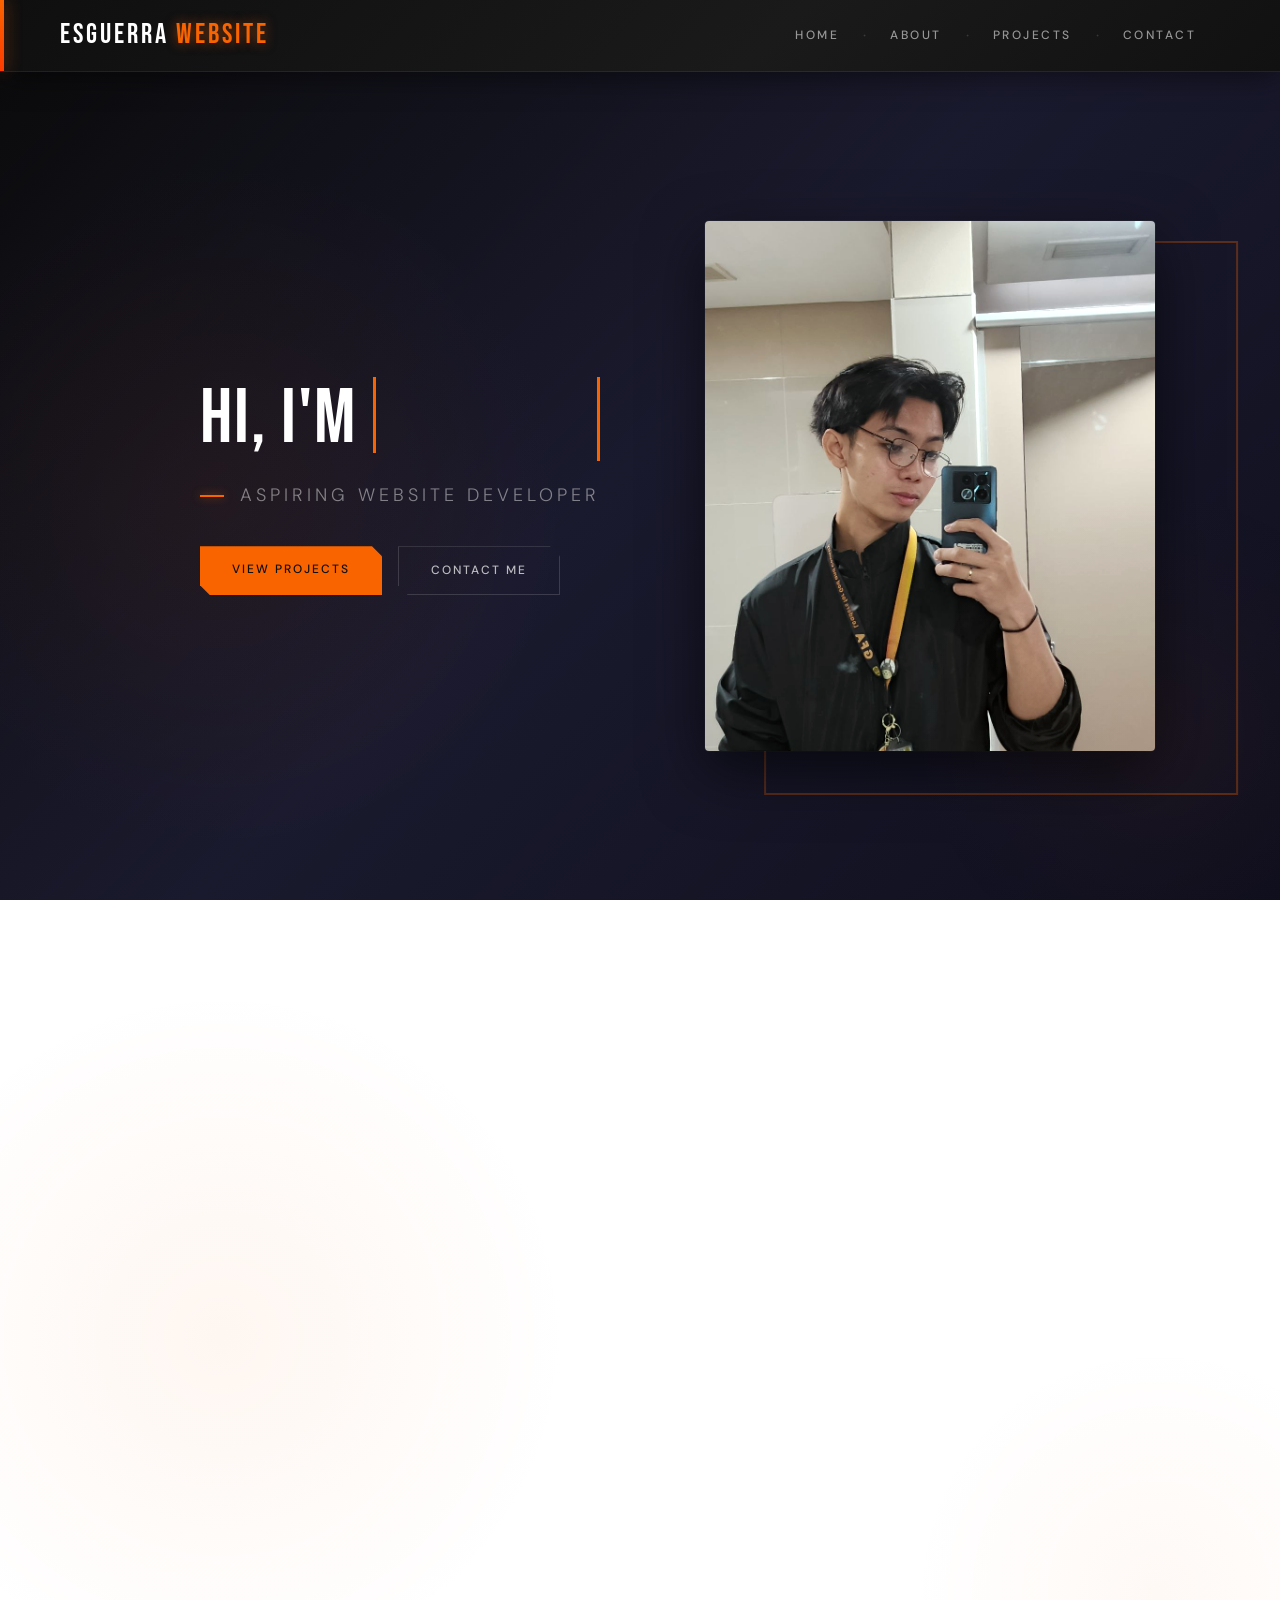
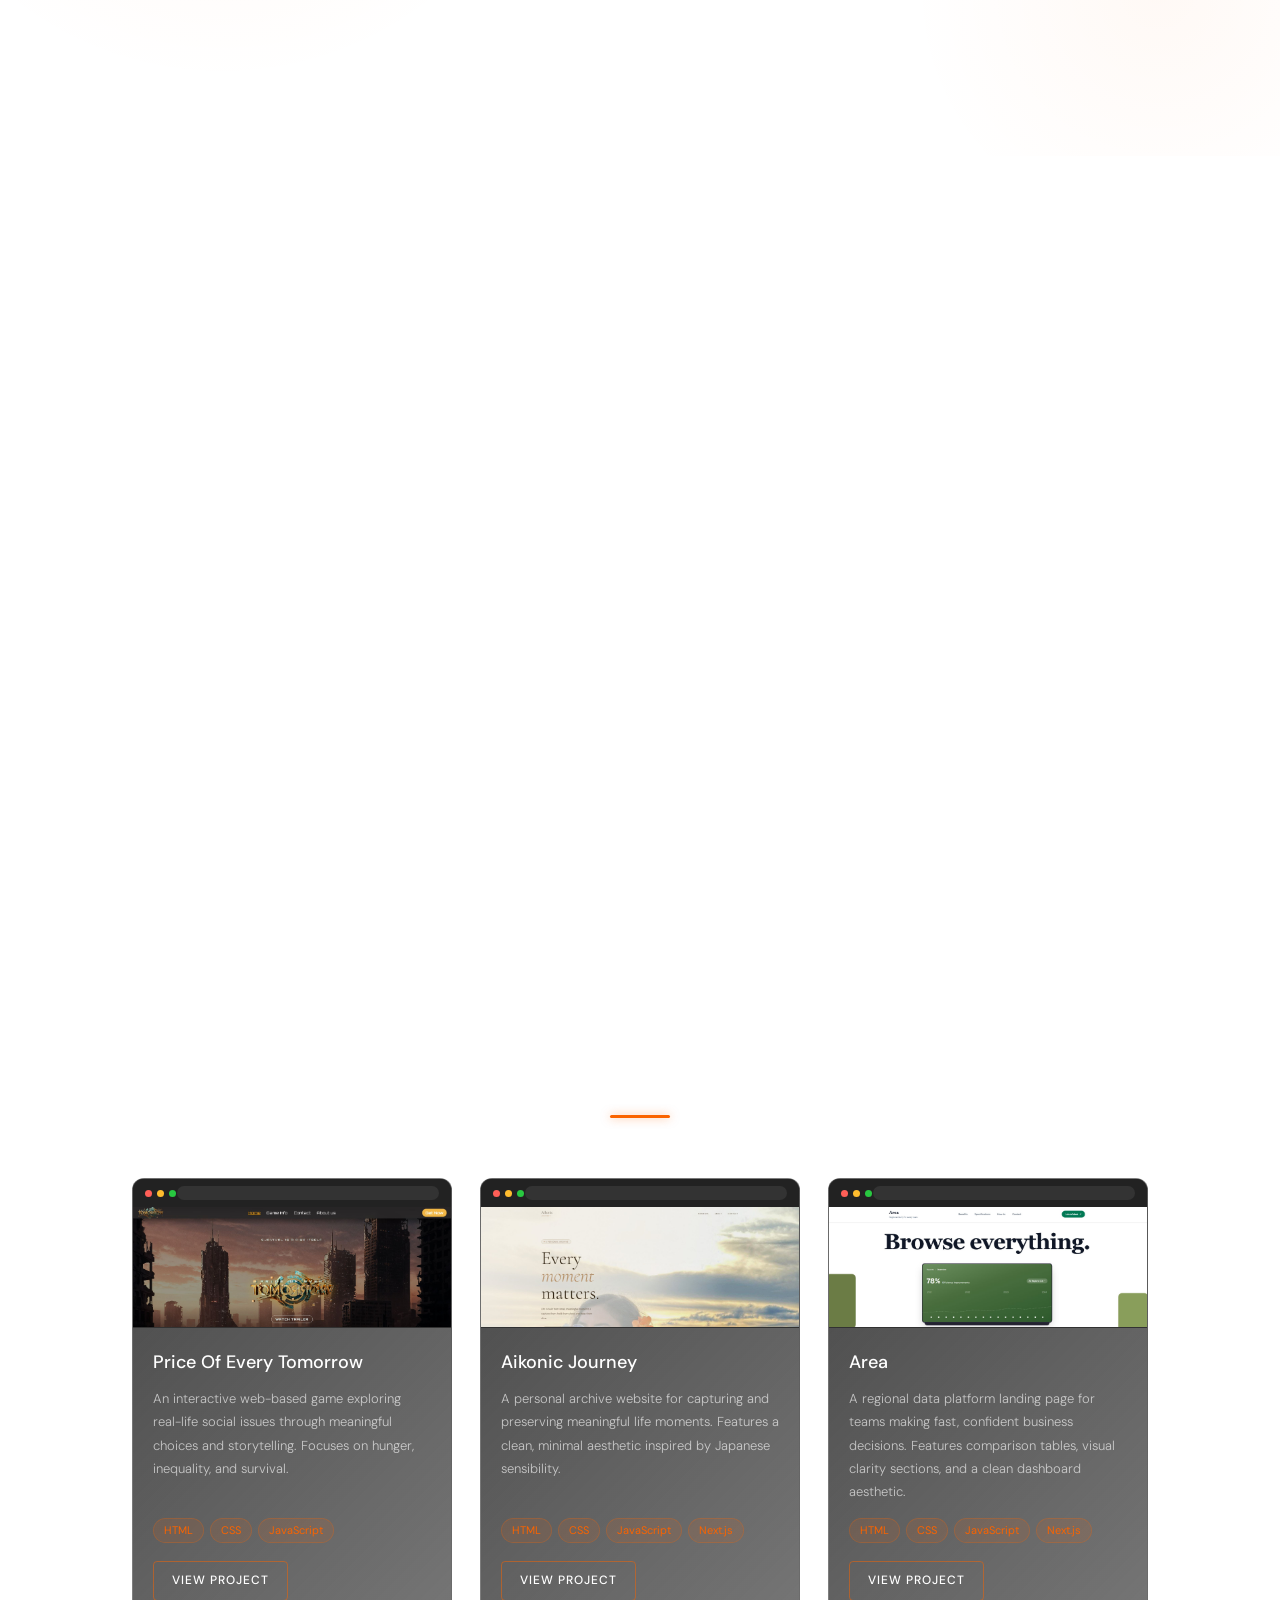
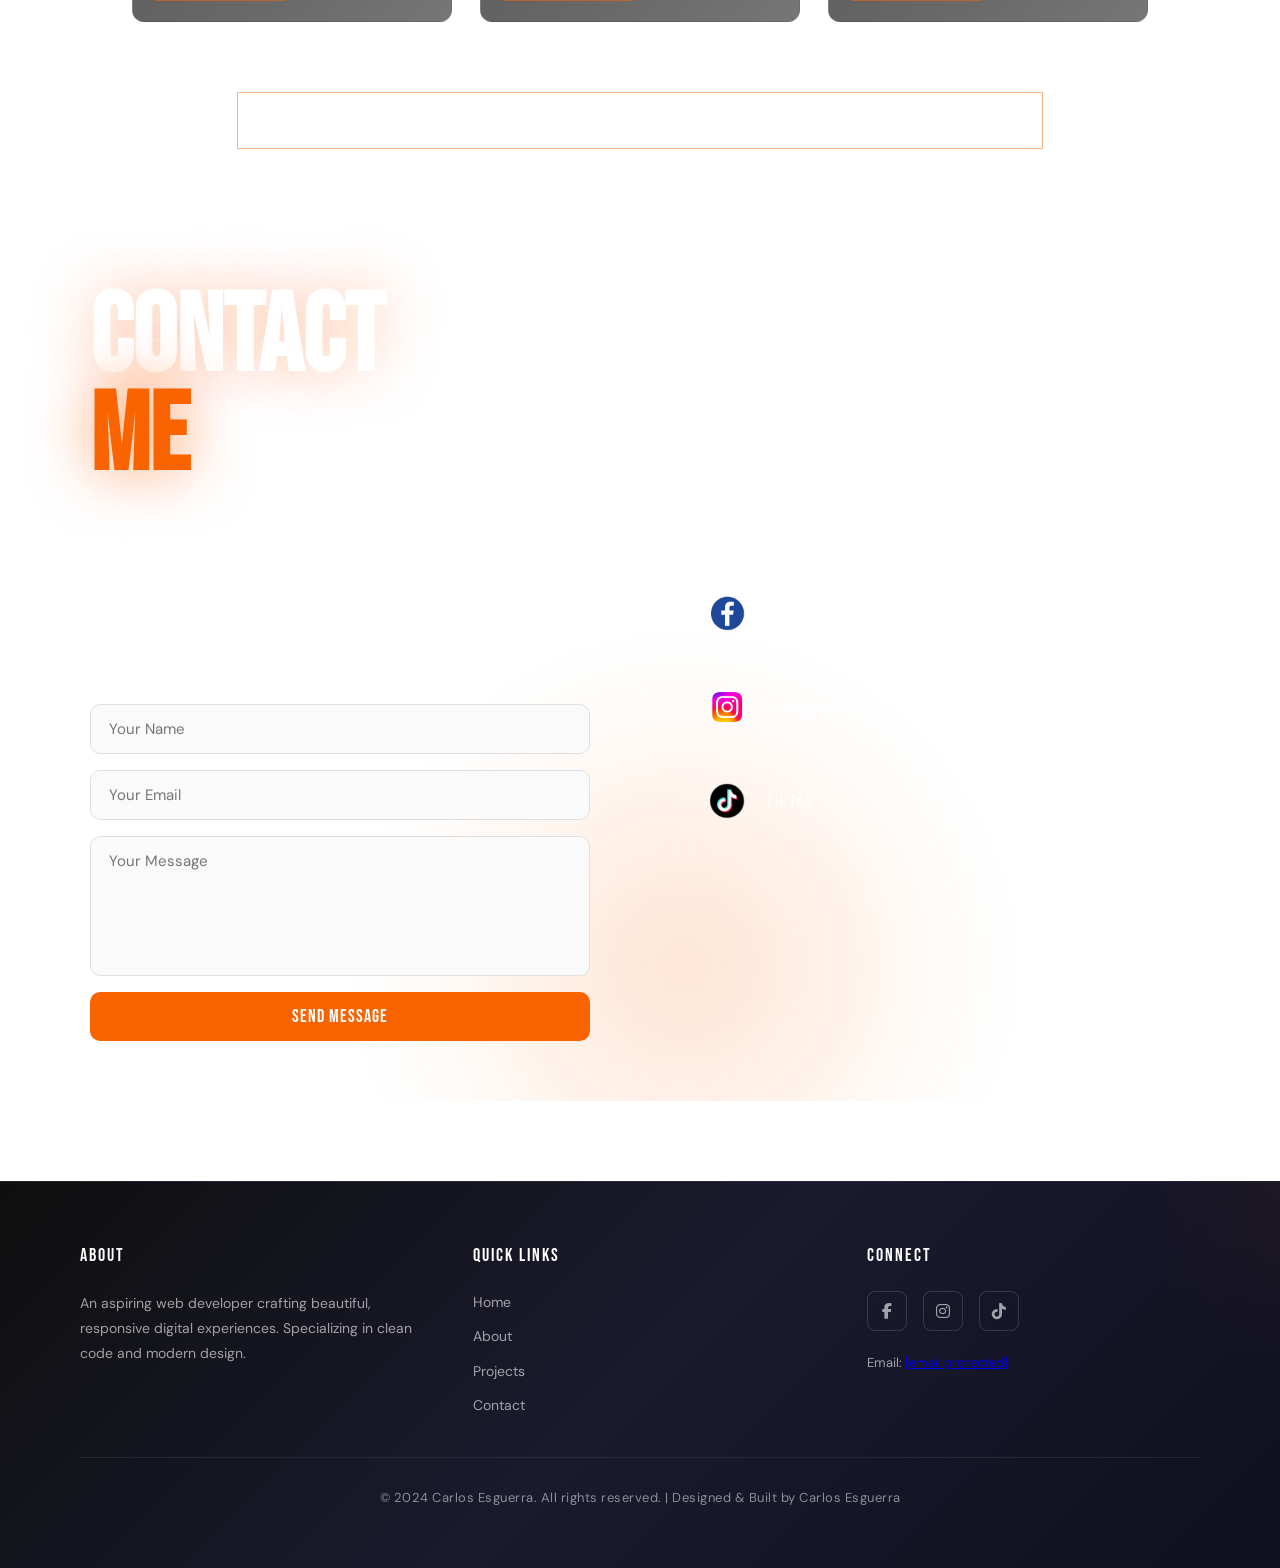
==== index.html @ ee3e74af "commit" ====
<!DOCTYPE html>
<html lang="en">
<head>
  <meta charset="UTF-8">
  <meta name="viewport" content="width=device-width, initial-scale=1.0">
  <meta name="description" content="Carlos Esguerra - Aspiring Web Developer. Specializing in HTML, CSS, and JavaScript.">
  <meta name="author" content="Carlos Esguerra">
  <meta name="theme-color" content="#fa6400">
  <title>ESGUERRA — Portfolio</title>

  <link href="https://fonts.googleapis.com/css2?family=Bebas+Neue&family=DM+Sans:ital,opsz,wght@0,9..40,300;0,9..40,400;1,9..40,300&display=swap" rel="stylesheet">
  <link rel="stylesheet" href="https://cdnjs.cloudflare.com/ajax/libs/font-awesome/6.5.0/css/all.min.css">
  <script src="https://cdn.jsdelivr.net/npm/@emailjs/browser@4/dist/email.min.js"></script>
  <link rel="stylesheet" href="css/general.css">
  <link rel="stylesheet" href="css/header.css">
  <link rel="stylesheet" href="css/home.css">
  <link rel="stylesheet" href="css/about-me.css">
  <link rel="stylesheet" href="css/projects.css">
  <link rel="stylesheet" href="css/contact.css">
  <link rel="stylesheet" href="css/footer.css">
  <link rel="icon" href="favicon.png" type="image/png">

  <style>
    html { scroll-behavior: smooth; }
    section[id], div[id] { scroll-margin-top: 80px; }

    .typed-text { color: #fa6400; }

    .cursor {
      display: inline-block;
      width: 3px;
      height: 1em;
      background-color: #fa6400;
      margin-left: 2px;
      vertical-align: middle;
    }

    .contact-form {
      display: flex;
      flex-direction: column;
      gap: 16px;
      margin-top: 32px;
      width: 100%;
      max-width: 500px;
    }
    .contact-form input,
    .contact-form textarea {
      width: 100%;
      padding: 14px 18px;
      border: 1.5px solid #e0e0e0;
      border-radius: 10px;
      font-family: 'DM Sans', sans-serif;
      font-size: 15px;
      color: #222;
      background: #fafafa;
      transition: border-color 0.2s;
      box-sizing: border-box;
      resize: none;
    }
    .contact-form input:focus,
    .contact-form textarea:focus {
      outline: none;
      border-color: #fa6400;
      background: #fff;
    }
    .contact-form textarea { height: 140px; }
    .contact-form button {
      padding: 14px 32px;
      background: #fa6400;
      color: #fff;
      border: none;
      border-radius: 10px;
      font-family: 'Bebas Neue', sans-serif;
      font-size: 18px;
      letter-spacing: 1px;
      cursor: pointer;
      transition: background 0.2s, transform 0.1s;
    }
    .contact-form button:hover {
      background: #d95500;
      transform: translateY(-1px);
    }
    .contact-form button:disabled {
      background: #ccc;
      cursor: not-allowed;
      transform: none;
    }
    .form-success {
      display: none;
      margin-top: 12px;
      padding: 14px 18px;
      background: #e6f9ee;
      border: 1.5px solid #4caf50;
      border-radius: 10px;
      color: #2e7d32;
      font-size: 14px;
      font-family: 'DM Sans', sans-serif;
    }
    .form-error {
      display: none;
      margin-top: 12px;
      padding: 14px 18px;
      background: #ffeaea;
      border: 1.5px solid #f44336;
      border-radius: 10px;
      color: #c62828;
      font-size: 14px;
      font-family: 'DM Sans', sans-serif;
    }
    nav a.active { color: #fa6400; }
  </style>
</head>
<body>

  <!-- HEADER -->
  <header class="header-section">
    <h1 class="name">ESGUERRA <span>Website</span></h1>
    <nav><a href="#home">Home</a></nav>
    <nav><a href="#about">About</a></nav>
    <nav><a href="#projects">Projects</a></nav>
    <nav><a href="#contact">Contact</a></nav>
    <button class="hamburger" id="hamburger" aria-label="Toggle menu">
      <span></span><span></span><span></span>
    </button>
  </header>

  <div class="mobile-nav" id="mobileNav">
    <a href="#home">Home</a>
    <a href="#about">About</a>
    <a href="#projects">Projects</a>
    <a href="#contact">Contact</a>
  </div>

  <!-- HOME -->
  <section id="home">
    <div class="grid-container">
      <div class="left-side-text">
        <h1>Hi, I'm <span class="typed-text" id="typedText"></span><span class="cursor"></span></h1>
        <p>Aspiring Website Developer</p>
        <div class="cta-group">
          <a href="#projects" class="view-project">View Projects</a>
          <a href="#contact" class="contact">Contact Me</a>
        </div>
      </div>
      <div class="right-side-pic">
        <img src="img/picture-profile.jpg" alt="Carlos Esguerra">
      </div>
    </div>
  </section>

  <!-- ABOUT -->
  <section id="about">
    <div class="grid-container">
      <div class="left-side-pic reveal">
        <img src="img/about-me.jpg" alt="Carlos Esguerra">
      </div>
      <div class="righ-side-text reveal">
        <h2>Who Am <span>I?</span></h2>
        <div class="divider"></div>
        <p>I am an incoming freshman college student seeking freelance or project-based opportunities to gain hands-on experience in web development. I am eager to work on real projects and learn through practical experience with clients.</p>
        <p>I develop landing pages, portfolio websites, and simple business websites, focusing on clean, responsive, and user-friendly design. I am committed to delivering organized and functional websites that meet client requirements.</p>
        <p>My rates are affordable and negotiable depending on the project scope. If you are interested in working together, please feel free to send me a message.</p>
      </div>
    </div>

    <div class="skills-section">
      <div class="skills-header reveal">
        <span class="skills-eyebrow">WHAT I WORK WITH</span>
        <h2 class="skills-title">Current <span>Skills</span></h2>
      </div>

      <div class="skills-category reveal">
        <h3 class="skills-category-title">Front End</h3>
        <div class="skills-grid">
          <div class="skill-card reveal">
            <div class="skill-icon"><img src="img/html.JPG" alt="HTML"></div>
            <span class="skill-name">HTML</span>
          </div>
          <div class="skill-card reveal">
            <div class="skill-icon"><img src="img/css.JPG" alt="CSS"></div>
            <span class="skill-name">CSS</span>
          </div>
          <div class="skill-card reveal">
            <div class="skill-icon">
              <img src="https://cdn.jsdelivr.net/gh/devicons/devicon/icons/javascript/javascript-original.svg" alt="JavaScript">
            </div>
            <span class="skill-name">JavaScript</span>
          </div>
        </div>
      </div>

      <div class="skills-category reveal">
        <h3 class="skills-category-title">Frameworks</h3>
        <div class="skills-grid">
          <div class="skill-card reveal">
            <div class="skill-icon">
              <img src="https://cdn.jsdelivr.net/gh/devicons/devicon/icons/react/react-original.svg" alt="React">
            </div>
            <span class="skill-name">React</span>
          </div>
          <div class="skill-card reveal">
            <div class="skill-icon">
              <img src="https://cdn.jsdelivr.net/gh/devicons/devicon/icons/nextjs/nextjs-original.svg" alt="Next.js" style="filter:invert(1);">
            </div>
            <span class="skill-name">Next.js</span>
          </div>
        </div>
      </div>

      <div class="skills-category reveal">
        <h3 class="skills-category-title">Tools</h3>
        <div class="skills-grid">
          <div class="skill-card reveal">
            <div class="skill-icon"><img src="img/github.JPG" alt="GitHub"></div>
            <span class="skill-name">GitHub</span>
          </div>
          <div class="skill-card reveal">
            <div class="skill-icon">
              <img src="https://cdn.jsdelivr.net/gh/devicons/devicon/icons/git/git-original.svg" alt="Git">
            </div>
            <span class="skill-name">Git</span>
          </div>
          <div class="skill-card reveal">
            <div class="skill-icon">
              <img src="https://sl.bing.net/i2AavSfeNsy" alt="Wave Terminal">
            </div>
            <span class="skill-name">Wave Terminal</span>
          </div>
        </div>
      </div>
    </div>
  </section>

  <!-- PROJECTS -->
  <section id="projects">
    <h1 class="body-header">MY PROJECTS</h1>
    <div class="container">

      <div class="project1">
        <div class="thumbnail">
          <div class="thumbnail-bar"></div>
          <div class="thumbnail-img-wrap">
            <img src="img/poet.JPG" alt="Price Of Every Tomorrow">
          </div>
        </div>
        <div class="project1-description">
          <h2>Price Of Every Tomorrow</h2>
          <p>An interactive web-based game exploring real-life social issues through meaningful choices and storytelling. Focuses on hunger, inequality, and survival.</p>
          <div class="tags">
            <span>HTML</span><span>CSS</span><span>JavaScript</span>
          </div>
          <a href="https://priceofeverytomorrow.online/" class="view-btn" target="_blank">View Project</a>
        </div>
      </div>

      <div class="project2">
        <div class="thumbnail">
          <div class="thumbnail-bar"></div>
          <div class="thumbnail-img-wrap">
            <img src="[data-uri]" alt="Aikonic Journey">
          </div>
        </div>
        <div class="project2-description">
          <h2>Aikonic Journey</h2>
          <p>A personal archive website for capturing and preserving meaningful life moments. Features a clean, minimal aesthetic inspired by Japanese sensibility.</p>
          <div class="tags">
            <span>HTML</span><span>CSS</span><span>JavaScript</span><span>Next.js</span>
          </div>
          <a href="https://aikonicjourney.vercel.app/" class="view-btn" target="_blank">View Project</a>
        </div>
      </div>

      <div class="projects">
        <div class="thumbnail">
          <div class="thumbnail-bar"></div>
          <div class="thumbnail-img-wrap">
            <img src="[data-uri]" alt="Area">
          </div>
        </div>
        <div class="projects-description">
          <h2>Area</h2>
          <p>A regional data platform landing page for teams making fast, confident business decisions. Features comparison tables, visual clarity sections, and a clean dashboard aesthetic.</p>
          <div class="tags">
            <span>HTML</span><span>CSS</span><span>JavaScript</span><span>Next.js</span>
          </div>
          <a href="https://client-practice-mu.vercel.app/" class="view-btn" target="_blank">View Project</a>
        </div>
      </div>

    </div>
    <div class="projects-footer">
      <p>I would like to put future client's projects that can be added to my website portfolio.</p>
    </div>
  </section>

  <!-- CONTACT -->
  <section id="contact" class="contact-section">
    <div class="orb"></div>
    <div class="contact-inner">

      <div class="contact-text">
        <h1>Contact<br><span class="accent">Me</span></h1>
        <p>Feel free to reach out for any inquiries, collaborations, or freelance opportunities. I am open to discussing potential projects where I can contribute my skills and expertise.</p>

        <div class="email-row">
          <a href="/cdn-cgi/l/email-protection#aac9cbd8c6c5d9cfd9cddfcfd8d8cb9a9a9beacdc7cbc3c684c9c5c7" class="email-link"><span class="__cf_email__" data-cfemail="abc8cad9c7c4d8ced8ccdeced9d9ca9b9b9aebccc6cac2c785c8c4c6">[email&#160;protected]</span></a>
        </div>

        <form class="contact-form" id="contactForm">
          <input type="text" name="name" id="name" placeholder="Your Name" required />
          <input type="email" name="email" id="email" placeholder="Your Email" required />
          <textarea name="message" id="message" placeholder="Your Message" required></textarea>
          <button type="submit" id="submitBtn">Send Message</button>
        </form>

        <div class="form-success" id="formSuccess">
          ✅ Message sent! I'll get back to you soon.
        </div>
        <div class="form-error" id="formError">
          ❌ Something went wrong. Please try again or email me directly.
        </div>
      </div>

      <div class="contact-right">
        <p class="follow-label">FOLLOW ME ON</p>
        <div class="social-links">
          <a href="https://www.facebook.com/HAHAHAHAHAHAAHsadboyMode" class="social-card" target="_blank">
            <img src="img/fb-icon.png" alt="Facebook">
            <span>Facebook</span>
          </a>
          <a href="https://www.instagram.com/nwl_crl/" class="social-card" target="_blank">
            <img src="img/instagram-icon.png" alt="Instagram">
            <span>Instagram</span>
          </a>
          <a href="https://www.tiktok.com/@zikatiqt" class="social-card" target="_blank">
            <img src="img/tiktok-icon.png" alt="TikTok">
            <span>TikTok</span>
          </a>
        </div>
      </div>

    </div>
  </section>

  <!-- FOOTER -->
  <footer>
    <div class="footer-content">
      <div class="footer-section">
        <h3>About</h3>
        <p>An aspiring web developer crafting beautiful, responsive digital experiences. Specializing in clean code and modern design.</p>
      </div>
      <div class="footer-section">
        <h3>Quick Links</h3>
        <div class="footer-links">
          <a href="#home">Home</a>
          <a href="#about">About</a>
          <a href="#projects">Projects</a>
          <a href="#contact">Contact</a>
        </div>
      </div>
      <div class="footer-section">
        <h3>Connect</h3>
        <div class="footer-socials">
          <a href="https://www.facebook.com/HAHAHAHAHAHAAHsadboyMode" class="footer-social-link" title="Facebook" target="_blank">
            <i class="fab fa-facebook-f"></i>
          </a>
          <a href="https://www.instagram.com/nwl_crl/" class="footer-social-link" title="Instagram" target="_blank">
            <i class="fab fa-instagram"></i>
          </a>
          <a href="https://www.tiktok.com/@zikatiqt" class="footer-social-link" title="TikTok" target="_blank">
            <i class="fab fa-tiktok"></i>
          </a>
        </div>
        <p style="margin-top:20px;font-size:13px;">Email: <a href="/cdn-cgi/l/email-protection" class="__cf_email__" data-cfemail="dab9bba8b6b5a9bfa9bdafbfa8a8bbeaeaeb9abdb7bbb3b6f4b9b5b7">[email&#160;protected]</a></p>
      </div>
    </div>
    <div class="footer-bottom">
      <p>&copy; 2024 Carlos Esguerra. All rights reserved. | Designed &amp; Built by Carlos Esguerra</p>
    </div>
  </footer>

  <script data-cfasync="false" src="/cdn-cgi/scripts/5c5dd728/cloudflare-static/email-decode.min.js"></script><script>
    emailjs.init('S0WK4cZR-Wn_xRNgN');

    const phrases = [
      'Carlos Esguerra',
      'an Incoming Freshman',
      'a Freelancer',
    ];

    const typedText = document.getElementById('typedText');
    let phraseIndex = 0;
    let charIndex = 0;
    let isDeleting = false;
    const typeSpeed = 90;
    const deleteSpeed = 50;
    const pauseAfterType = 1800;
    const pauseAfterDelete = 400;

    function type() {
      const current = phrases[phraseIndex];
      if (!isDeleting) {
        typedText.textContent = current.substring(0, charIndex + 1);
        charIndex++;
        if (charIndex === current.length) {
          isDeleting = true;
          setTimeout(type, pauseAfterType);
          return;
        }
        setTimeout(type, typeSpeed);
      } else {
        typedText.textContent = current.substring(0, charIndex - 1);
        charIndex--;
        if (charIndex === 0) {
          isDeleting = false;
          phraseIndex = (phraseIndex + 1) % phrases.length;
          setTimeout(type, pauseAfterDelete);
          return;
        }
        setTimeout(type, deleteSpeed);
      }
    }

    setTimeout(type, 500);

    const hamburger = document.getElementById('hamburger');
    const mobileNav = document.getElementById('mobileNav');
    hamburger.addEventListener('click', () => {
      hamburger.classList.toggle('open');
      mobileNav.classList.toggle('open');
    });
    mobileNav.querySelectorAll('a').forEach(link => {
      link.addEventListener('click', () => {
        hamburger.classList.remove('open');
        mobileNav.classList.remove('open');
      });
    });

    const observer = new IntersectionObserver((entries) => {
      entries.forEach(entry => {
        if (entry.isIntersecting) {
          entry.target.classList.add('visible');
          entry.target.classList.remove('hidden');
        } else {
          entry.target.classList.remove('visible');
          entry.target.classList.add('hidden');
        }
      });
    }, { threshold: 0, rootMargin: '0px 0px -60px 0px' });
    document.querySelectorAll('.reveal').forEach(el => observer.observe(el));

    const sections = document.querySelectorAll('section[id]');
    const navLinks = document.querySelectorAll('header nav a, .mobile-nav a');
    window.addEventListener('scroll', () => {
      let current = '';
      sections.forEach(section => {
        if (window.scrollY >= section.offsetTop - 120) {
          current = section.getAttribute('id');
        }
      });
      navLinks.forEach(link => {
        link.classList.remove('active');
        if (link.getAttribute('href') === '#' + current) {
          link.classList.add('active');
        }
      });
    });

    const form = document.getElementById('contactForm');
    const submitBtn = document.getElementById('submitBtn');
    const successMsg = document.getElementById('formSuccess');
    const errorMsg = document.getElementById('formError');

    form.addEventListener('submit', (e) => {
      e.preventDefault();
      submitBtn.disabled = true;
      submitBtn.textContent = 'Sending...';

      const templateParams = {
        name: document.getElementById('name').value,
        email: document.getElementById('email').value,
        message: document.getElementById('message').value,
      };

      emailjs.send('service_wztcbmt', 'template_qwtejgc', templateParams)
        .then(() => {
          form.reset();
          successMsg.style.display = 'block';
          errorMsg.style.display = 'none';
          submitBtn.disable = false;
          submitBtn.textContent = 'Send Message';
          setTimeout(() => successMsg.style.display = 'none', 5000);
        })
        .catch(() => {
          errorMsg.style.display = 'block';
          successMsg.style.display = 'none';
          submitBtn.disabled = false;
          submitBtn.textContent = 'Send Message';
        });
    });
  </script>

</body>
</html>
---- css/general.css ----
body {
    background: linear-gradient(135deg, #0a0a0a 0%, #1a1a2e 50%, #0f0f1e 100%);
    background-attachment: fixed;
    font-family: 'DM Sans', Arial, sans-serif;
    margin: 0;
    padding: 0;
    color: #fff;
    line-height: 1.6;
    scroll-behavior: smooth;
    overflow-x: hidden;
  }

/* === Smooth scroll behavior === */
html {
    scroll-behavior: smooth;
  }

/* === Selection styling === */
::selection {
    background: rgb(250, 100, 0);
    color: #000;
  }

::-webkit-scrollbar {
    width: 10px;
  }

::-webkit-scrollbar-track {
    background: rgba(255, 255, 255, 0.05);
  }

::-webkit-scrollbar-thumb {
    background: rgb(250, 100, 0);
    border-radius: 5px;
  }

::-webkit-scrollbar-thumb:hover {
    background: #ff6b35;
  }
---- css/header.css ----
@import url('https://fonts.googleapis.com/css2?family=Bebas+Neue&family=DM+Sans:wght@300;400;500&display=swap');

* {
  margin: 0;
  padding: 0;
  box-sizing: border-box;
}

header.header-section {
  position: sticky;
  top: 0;
  z-index: 100;
  background: linear-gradient(135deg, #0f0f0f 0%, #1a1a1a 60%, #111 100%);
  border-bottom: 1px solid rgba(255, 255, 255, 0.07);
  padding: 0 60px;
  height: 72px;
  display: flex;
  align-items: center;
  gap: 0;
  box-shadow: 0 4px 30px rgba(0, 0, 0, 0.5), 0 0 40px rgba(250, 100, 0, 0);
  backdrop-filter: blur(10px);
  transition: box-shadow 0.3s ease;
}

header.header-section:hover {
  box-shadow: 0 4px 30px rgba(0, 0, 0, 0.5), 0 0 30px rgba(250, 100, 0, 0.1);
}

header.header-section::before {
  content: '';
  position: absolute;
  left: 0;
  top: 0;
  width: 4px;
  height: 100%;
  background: linear-gradient(180deg, rgb(250, 100, 0), #ff3c00);
  box-shadow: 0 0 16px rgba(250, 100, 0, 0.6);
}

.name {
  font-family: 'Bebas Neue', sans-serif;
  font-size: 28px;
  font-weight: 400;
  letter-spacing: 3px;
  color: #fff;
  margin-right: auto;
  text-transform: uppercase;
  cursor: default;
  position: relative;
  transition: color 0.3s ease;
}

.name span {
  color: rgb(250, 100, 0);
  text-shadow: 0 0 12px rgba(250, 100, 0, 0.5);
}

.name:hover {
  color: rgb(250, 100, 0);
  text-shadow: 0 0 20px rgba(250, 100, 0, 0.3);
}

nav {
  display: inline-flex;
  align-items: center;
}

header a {
  font-family: 'DM Sans', sans-serif;
  font-size: 12px;
  font-weight: 500;
  letter-spacing: 2.5px;
  text-transform: uppercase;
  color: rgba(255, 255, 255, 0.55);
  text-decoration: none;
  padding: 8px 24px;
  position: relative;
  transition: color 0.3s ease;
}

header a::after {
  content: '';
  position: absolute;
  left: 24px;
  right: 24px;
  bottom: -2px;
  height: 2px;
  background: linear-gradient(90deg, rgb(250, 100, 0), #ff3c00);
  box-shadow: 0 0 8px rgba(250, 100, 0, 0.6);
  transform: scaleX(0);
  transform-origin: left;
  transition: transform 0.4s cubic-bezier(0.23, 1, 0.320, 1);
  border-radius: 2px;
}

header a:hover {
  color: #fff;
}

header a:hover::after {
  transform: scaleX(1);
}

header a.active {
  color: rgb(250, 100, 0);
}

header a.active::after {
  transform: scaleX(1);
  opacity: 0.8;
}

nav + nav::before {
  content: '·';
  color: rgba(255, 255, 255, 0.15);
  font-size: 16px;
}


/* === Hamburger button (hidden on desktop) === */
.hamburger {
  display: none;
  flex-direction: column;
  justify-content: center;
  gap: 5px;
  width: 36px;
  height: 36px;
  cursor: pointer;
  background: none;
  border: none;
  padding: 4px;
  z-index: 101;
}

.hamburger span {
  display: block;
  width: 100%;
  height: 2px;
  background: #fff;
  border-radius: 2px;
  transition: transform 0.35s ease, opacity 0.35s ease, background 0.3s ease;
  transform-origin: center;
}

.hamburger:hover span {
  background: rgb(250, 100, 0);
}

/* X state */
.hamburger.open span:nth-child(1) {
  transform: translateY(7px) rotate(45deg);
}
.hamburger.open span:nth-child(2) {
  opacity: 0;
  transform: scaleX(0);
}
.hamburger.open span:nth-child(3) {
  transform: translateY(-7px) rotate(-45deg);
}


/*  Mobile nav drawer */
.mobile-nav {
  display: none;
  position: fixed;
  top: 72px;
  left: 0;
  right: 0;
  background: linear-gradient(180deg, #141414 0%, #0f0f0f 100%);
  border-bottom: 1px solid rgba(255, 255, 255, 0.07);
  box-shadow: 0 16px 40px rgba(0, 0, 0, 0.6);
  flex-direction: column;
  padding: 12px 0 20px 0;
  z-index: 99;
  transform: translateY(-10px);
  opacity: 0;
  pointer-events: none;
  transition: transform 0.35s cubic-bezier(0.4, 0, 0.2, 1),
              opacity 0.35s ease;
}

.mobile-nav.open {
  transform: translateY(0);
  opacity: 1;
  pointer-events: all;
}

.mobile-nav a {
  font-family: 'DM Sans', sans-serif;
  font-size: 12px;
  font-weight: 500;
  letter-spacing: 3px;
  text-transform: uppercase;
  color: rgba(255, 255, 255, 0.55);
  text-decoration: none;
  padding: 16px 32px;
  border-left: 3px solid transparent;
  transition: color 0.25s ease, border-color 0.25s ease, padding-left 0.25s ease;
}

.mobile-nav a:hover {
  color: #fff;
  border-left-color: rgba(250, 100, 0, 0.5);
  padding-left: 40px;
}

.mobile-nav a.active {
  color: rgb(250, 100, 0);
  border-left-color: rgb(250, 100, 0);
}


/* === Responsive === */
@media (max-width: 768px) {
  header.header-section {
    padding: 0 20px;
    height: 64px;
  }

  .name {
    font-size: 22px;
    letter-spacing: 2px;
  }

  nav {
    display: none;
  }

  nav + nav::before {
    display: none;
  }

  .hamburger {
    display: flex;
  }

  .mobile-nav {
    display: flex;
  }
}

@media (max-width: 480px) {
  header.header-section {
    padding: 0 16px;
    height: 60px;
  }

  header.header-section::before {
    width: 3px;
  }

  .name {
    font-size: 18px;
    letter-spacing: 1px;
  }

  .name span {
    display: none;
  }

  .hamburger {
    width: 32px;
    height: 32px;
    gap: 4px;
  }

  .hamburger span {
    height: 1.5px;
  }

  .mobile-nav a {
    padding: 14px 24px;
    font-size: 11px;
    letter-spacing: 2px;
  }
}
---- css/home.css ----
.grid-container {
  display: grid;
  grid-template-columns: 1fr 1fr;
  align-items: center;
  min-height: calc(100vh - 72px);
  padding: 0 60px 0 64px;
  gap: 60px;
  position: relative;
  overflow: hidden;
}

.grid-container::before {
  content: '';
  position: absolute;
  top: 30%;
  left: -10%;
  width: 500px;
  height: 500px;
  background: radial-gradient(circle, rgba(250, 100, 0, 0.08) 0%, transparent 70%);
  pointer-events: none;
}

.left-side-text {
  display: flex;
  flex-direction: column;
  gap: 20px;
  margin-left: 100px;
  animation: fadeUp 0.8s ease both;
}

.left-side-text h1 {
  font-family: 'Bebas Neue', sans-serif;
  font-size: clamp(48px, 6vw, 80px);
  font-weight: 400;
  letter-spacing: 2px;
  line-height: 1.1;
  color: #fff;
  border-right: 3px solid rgb(250, 100, 0);
  white-space: nowrap;
  overflow: hidden;
  width: 0;
  animation: typing 2s steps(20) 0.5s forwards,
             blink 0.75s step-end infinite;
}

.left-side-text h1 span {
  color: rgb(250, 100, 0);
  text-shadow: 0 0 30px rgba(250, 100, 0, 0.35);
}

.left-side-text p {
  font-size: clamp(14px, 1.5vw, 18px);
  font-weight: 300;
  letter-spacing: 4px;
  text-transform: uppercase;
  color: rgba(255, 255, 255, 0.45);
  position: relative;
  padding-left: 40px;
  animation: fadeUp 0.6s ease 2.3s both;
}

.left-side-text p::before {
  content: '';
  position: absolute;
  left: 0;
  top: 50%;
  transform: translateY(-50%);
  width: 24px;
  height: 2px;
  background: rgb(250, 100, 0);
  box-shadow: 0 0 8px rgba(250, 100, 0, 0.6);
}

.cta-group {
  display: flex;
  gap: 16px;
  margin-top: 16px;
  flex-wrap: wrap;
  animation: fadeUp 0.6s ease 2.5s both;
}

.view-project {
  font-family: 'DM Sans', sans-serif;
  font-size: 12px;
  font-weight: 500;
  letter-spacing: 2px;
  text-transform: uppercase;
  text-decoration: none;
  color: #0f0f0f;
  background: rgb(250, 100, 0);
  padding: 14px 32px;
  border: none;
  cursor: pointer;
  transition: background 0.3s ease, box-shadow 0.3s ease, transform 0.2s ease;
  clip-path: polygon(0 0, calc(100% - 10px) 0, 100% 10px, 100% 100%, 10px 100%, 0 calc(100% - 10px));
  position: relative;
  overflow: hidden;
}

.view-project::before {
  content: '';
  position: absolute;
  top: 0;
  left: -100%;
  width: 100%;
  height: 100%;
  background: linear-gradient(90deg, transparent, rgba(255, 255, 255, 0.2), transparent);
  transition: left 0.5s ease;
}

.view-project:hover::before {
  left: 100%;
}

.view-project:hover {
  background: #ff3c00;
  box-shadow: 0 0 24px rgba(250, 100, 0, 0.45), inset 0 0 10px rgba(255, 255, 255, 0.1);
  transform: translateY(-2px);
}

.contact {
  font-family: 'DM Sans', sans-serif;
  font-size: 12px;
  font-weight: 500;
  letter-spacing: 2px;
  text-transform: uppercase;
  text-decoration: none;
  color: rgba(255, 255, 255, 0.7);
  background: transparent;
  padding: 14px 32px;
  border: 1px solid rgba(255, 255, 255, 0.15);
  cursor: pointer;
  transition: border-color 0.3s ease, color 0.3s ease, transform 0.2s ease, background 0.3s ease;
  clip-path: polygon(0 0, calc(100% - 10px) 0, 100% 10px, 100% 100%, 10px 100%, 0 calc(100% - 10px));
  position: relative;
  overflow: hidden;
}

.contact::before {
  content: '';
  position: absolute;
  inset: 0;
  background: rgba(250, 100, 0, 0.1);
  transform: scaleX(0);
  transform-origin: left;
  transition: transform 0.3s ease;
  z-index: -1;
}

.contact:hover {
  border-color: rgb(250, 100, 0);
  color: #fff;
  transform: translateY(-2px);
  background: rgba(250, 100, 0, 0.05);
}

.contact:hover::before {
  transform: scaleX(1);
}

.right-side-pic {
  display: flex;
  justify-content: center;
  align-items: center;
  animation: fadeUp 0.8s 0.2s ease both;
  position: relative;
}

.right-side-pic::before {
  content: '';
  position: absolute;
  width: 470px;
  height: 550px;
  border: 2px solid rgba(250, 100, 0, 0.3);
  top: 20px;
  left: 50%;
  transform: translateX(-35%);
  z-index: 0;
}

.right-side-pic img {
  width: 450px;
  height: 530px;
  object-fit: cover;
  object-position: top;
  display: block;
  position: relative;
  z-index: 1;
  filter: grayscale(20%) contrast(1.05);
  box-shadow: 0 20px 60px rgba(0, 0, 0, 0.6), 0 0 0 1px rgba(255,255,255,0.05), 0 0 60px rgba(250, 100, 0, 0);
  transition: filter 0.5s ease, transform 0.5s ease, box-shadow 0.5s ease;
  border-radius: 4px;
}

.right-side-pic img:hover {
  filter: grayscale(0%) contrast(1.15) brightness(1.05);
  transform: translateY(-12px) scale(1.02);
  box-shadow: 0 30px 80px rgba(250, 100, 0, 0.3), 0 0 40px rgba(250, 100, 0, 0.15), inset 0 0 20px rgba(250, 100, 0, 0.05);
}


/*  Loading Screen  */
#loader {
  position: fixed;
  inset: 0;
  background: #0f0f0f;
  display: flex;
  flex-direction: column;
  align-items: center;
  justify-content: center;
  gap: 24px;
  z-index: 9999;
  transition: opacity 0.6s ease;
}

#loader.hide {
  opacity: 0;
  pointer-events: none;
}

.loader-name {
  font-family: 'Bebas Neue', sans-serif;
  font-size: clamp(32px, 6vw, 56px);
  letter-spacing: 4px;
  color: #fff;
  border-right: 3px solid rgb(250, 100, 0);
  white-space: nowrap;
  overflow: hidden;
  padding-right: 8px;
  animation: blink 0.7s infinite;
  transition: opacity 0.5s ease;
}

.loader-name span {
  color: rgb(250, 100, 0);
}

.loader-bar-track {
  width: 200px;
  height: 2px;
  background: rgba(255, 255, 255, 0.1);
  border-radius: 2px;
  overflow: hidden;
}

.loader-bar-fill {
  height: 100%;
  width: 0%;
  background: rgb(250, 100, 0);
  box-shadow: 0 0 10px rgba(250, 100, 0, 0.6);
  animation: loadBar 5s linear forwards;
}

@keyframes loadBar {
  to { width: 100%; }
}


/* === Responsive === */
@media (max-width: 768px) {
  .grid-container {
    grid-template-columns: 1fr;
    padding: 40px 24px;
    text-align: center;
    gap: 32px;
  }

  .grid-container::before {
    display: none;
  }

  .left-side-text {
    margin-left: 0;
    align-items: center;
  }

  .left-side-text h1 {
    white-space: normal;
    width: 100%;
    border-right: none;
    overflow: visible;
    animation: fadeUp 0.8s ease 0.3s both;
    font-size: clamp(36px, 8vw, 60px);
  }

  .left-side-text p {
    padding-left: 0;
    animation: fadeUp 0.6s ease 0.6s both;
    font-size: 14px;
  }

  .left-side-text p::before {
    display: none;
  }

  .cta-group {
    justify-content: center;
    animation: fadeUp 0.6s ease 0.9s both;
    gap: 12px;
  }

  .view-project,
  .contact {
    padding: 12px 24px;
    font-size: 11px;
  }

  .right-side-pic::before {
    display: none;
  }

  .right-side-pic img {
    width: 100%;
    max-width: 280px;
    height: 340px;
  }

  .right-side-pic {
    animation: slideInRight 0.8s 0.4s ease both;
  }
}

@media (max-width: 480px) {
  .grid-container {
    padding: 30px 16px;
    gap: 24px;
  }

  .left-side-text h1 {
    font-size: clamp(28px, 7vw, 48px);
    letter-spacing: 1px;
  }

  .left-side-text p {
    font-size: 12px;
    letter-spacing: 2px;
  }

  .view-project,
  .contact {
    padding: 10px 20px;
    font-size: 10px;
  }
}


@keyframes typing {
  to { width: 100%; }
}

@keyframes blink {
  0%, 100% { border-color: rgb(250, 100, 0); }
  50%      { border-color: transparent; }
}

@keyframes fadeUp {
  from { opacity: 0; transform: translateY(20px); }
  to   { opacity: 1; transform: translateY(0); }
}

@keyframes slideInRight {
  from { opacity: 0; transform: translateX(60px); }
  to   { opacity: 1; transform: translateX(0); }
}

@keyframes glow {
  0% { box-shadow: 0 0 20px rgba(250, 100, 0, 0.4); }
  50% { box-shadow: 0 0 40px rgba(250, 100, 0, 0.6); }
  100% { box-shadow: 0 0 20px rgba(250, 100, 0, 0.4); }
}

@keyframes float {
  0%, 100% { transform: translateY(0px); }
  50% { transform: translateY(-8px); }
}
---- css/about-me.css ----
.grid-container {
  display: grid;
  grid-template-columns: 1fr 1fr;
  align-items: center;
  min-height: calc(100vh - 72px);
  padding: 60px 100px;
  gap: 80px;
  position: relative;
  overflow: clip;
}

.grid-container::before {
  content: '';
  position: absolute;
  top: 10%;
  left: -10%;
  width: 700px;
  height: 700px;
  background: radial-gradient(circle, rgba(250, 100, 0, 0.06) 0%, transparent 70%);
  pointer-events: none;
}

.grid-container::after {
  content: '';
  position: absolute;
  bottom: -10%;
  right: -10%;
  width: 500px;
  height: 500px;
  background: radial-gradient(circle, rgba(250, 100, 0, 0.04) 0%, transparent 70%);
  pointer-events: none;
}

.left-side-pic {
  position: relative;
  display: flex;
  justify-content: center;
}

.left-side-pic::before {
  content: '';
  position: absolute;
  top: -12px;
  right: 40px;
  width: 80px;
  height: 80px;
  border-top: 3px solid rgb(250, 100, 0);
  border-right: 3px solid rgb(250, 100, 0);
  z-index: 2;
  box-shadow: 4px -4px 16px rgba(250, 100, 0, 0.3);
}

.left-side-pic::after {
  content: '';
  position: absolute;
  bottom: -12px;
  left: 40px;
  width: 80px;
  height: 80px;
  border-bottom: 3px solid rgb(250, 100, 0);
  border-left: 3px solid rgb(250, 100, 0);
  z-index: 2;
  box-shadow: -4px 4px 16px rgba(250, 100, 0, 0.3);
}

.left-side-pic img {
  width: 100%;
  max-width: 440px;
  height: 540px;
  object-fit: cover;
  object-position: top;
  display: block;
  position: relative;
  z-index: 1;
  filter: grayscale(10%) contrast(1.08);
  box-shadow: 0 30px 80px rgba(0, 0, 0, 0.8),
              0 0 0 1px rgba(255, 255, 255, 0.06);
  transition: transform 0.5s ease, filter 0.5s ease, box-shadow 0.5s ease;
}

.left-side-pic img:hover {
  transform: translateY(-10px) scale(1.01);
  filter: grayscale(0%) contrast(1.1);
  box-shadow: 0 40px 100px rgba(0, 0, 0, 0.9),
              0 0 40px rgba(250, 100, 0, 0.1);
}

.righ-side-text {
  display: flex;
  flex-direction: column;
  gap: 28px;
}

.righ-side-text h2 {
  font-family: 'Bebas Neue', sans-serif;
  font-size: clamp(48px, 5.5vw, 72px);
  font-weight: 400;
  letter-spacing: 3px;
  color: #fff;
  line-height: 1;
}

.righ-side-text h2 span {
  color: rgb(250, 100, 0);
  text-shadow: 0 0 40px rgba(250, 100, 0, 0.4);
}

.righ-side-text p {
  font-size: 20px;
  font-weight: 300;
  line-height: 2;
  color: rgba(255, 255, 255, 0.9);
  padding-left: 20px;
  border-left: 1px solid rgba(250, 100, 0, 0.2);
  transition: border-color 0.3s ease;
}

.righ-side-text p:hover {
  border-left-color: rgba(250, 100, 0, 0.7);
}


/* === Skills section === */
.skills-section {
  max-width: 1100px;
  margin: 0 auto 80px auto;
  padding: 0 100px;
}

.skills-header {
  margin-bottom: 40px;
}

.skills-eyebrow {
  display: block;
  font-family: 'DM Sans', sans-serif;
  font-size: 11px;
  font-weight: 400;
  letter-spacing: 4px;
  color: rgb(250, 100, 0);
  margin-bottom: 10px;
}

.skills-title {
  font-family: 'Bebas Neue', sans-serif;
  font-size: clamp(40px, 6vw, 72px);
  color: #fff;
  text-shadow: 0 0 60px rgba(250, 100, 0, 0.3);
  margin: 0;
  line-height: 1;
}

.skills-title span {
  color: rgb(250, 100, 0);
}

.skills-grid {
  display: grid;
  grid-template-columns: repeat(3, 1fr);
  gap: 20px;
}

.skill-card {
  display: flex;
  flex-direction: column;
  align-items: center;
  justify-content: center;
  gap: 16px;
  padding: 36px 28px;
  border: 1px solid rgba(255, 255, 255, 0.07);
  border-radius: 16px;
  background: rgba(255, 255, 255, 0.06);
  backdrop-filter: blur(10px);
  position: relative;
  overflow: hidden;
  transition: border-color 0.3s ease, transform 0.4s cubic-bezier(0.23, 1, 0.320, 1), box-shadow 0.3s ease, background 0.3s ease;
}

.skill-card::before {
  content: '';
  position: absolute;
  inset: 0;
  background: linear-gradient(135deg, rgba(250, 100, 0, 0.15), transparent);
  opacity: 0;
  transition: opacity 0.4s ease;
}

.skill-card:hover {
  border-color: rgba(250, 100, 0, 0.5);
  transform: translateY(-10px) scale(1.02);
  box-shadow: 0 20px 60px rgba(250, 100, 0, 0.15), inset 0 0 30px rgba(250, 100, 0, 0.05);
  background: rgba(255, 255, 255, 0.08);
}

.skill-card:hover::before {
  opacity: 1;
}

.skill-icon {
  width: 64px;
  height: 64px;
  border-radius: 14px;
  overflow: hidden;
  position: relative;
  z-index: 1;
}

.skill-icon img {
  width: 100%;
  height: 100%;
  object-fit: cover;
  mix-blend-mode: screen;
}

.skill-name {
  font-family: 'Bebas Neue', sans-serif;
  font-size: 20px;
  color: #fff;
  letter-spacing: 2px;
  line-height: 1;
  position: relative;
  z-index: 1;
}


/* === Scroll Reveal — simple fade only === */
.reveal {
  opacity: 0;
  transition: opacity 0.8s ease, transform 0.8s ease;
  transform: translateY(20px);
}

.reveal.visible {
  opacity: 1;
  transform: translateY(0);
}

.reveal.hidden {
  opacity: 0;
  transform: translateY(20px);
}

/* Staggered delay for skill cards */
.skill-card.reveal:nth-child(1) { transition-delay: 0.1s; }
.skill-card.reveal:nth-child(2) { transition-delay: 0.2s; }
.skill-card.reveal:nth-child(3) { transition-delay: 0.3s; }


/* === Responsive === */
@media (max-width: 768px) {
  .grid-container {
    grid-template-columns: 1fr;
    padding: 40px 24px;
    gap: 32px;
  }

  .left-side-pic::before,
  .left-side-pic::after { display: none; }

  .left-side-pic img {
    max-width: 100%;
    height: 320px;
  }

  .righ-side-text { 
    text-align: center; 
  }

  .righ-side-text h2 {
    font-size: clamp(36px, 6vw, 56px);
  }

  .righ-side-text p { 
    border-left: none; 
    padding-left: 0;
    font-size: 16px;
  }

  .divider { margin: 0 auto; }

  .skills-section {
    padding: 0 24px;
  }

  .skills-grid {
    grid-template-columns: 1fr;
  }

  .skill-card {
    padding: 28px 20px;
  }
}

@media (max-width: 480px) {
  .grid-container {
    padding: 30px 16px;
    gap: 24px;
  }

  .righ-side-text h2 {
    font-size: clamp(28px, 5vw, 42px);
  }

  .righ-side-text p {
    font-size: 14px;
    line-height: 1.6;
  }

  .skills-section {
    padding: 0 16px;
    margin-bottom: 60px;
  }

  .skills-eyebrow {
    font-size: 10px;
  }

  .skills-title {
    font-size: clamp(32px, 5vw, 48px);
  }

  .skill-card {
    padding: 20px 16px;
    gap: 12px;
  }

  .skill-icon {
    width: 48px;
    height: 48px;
  }

  .skill-name {
    font-size: 16px;
  }
}
---- css/projects.css ----
.body-header {
  font-family: 'Bebas Neue', sans-serif;
  font-size: clamp(42px, 6vw, 72px);
  font-weight: 400;
  letter-spacing: 5px;
  color: #fff;
  text-align: center;
  margin: 40px 0 10px;
  animation: fadeIn 0.6s ease;
}

.body-header::after {
  content: '';
  display: block;
  width: 60px;
  height: 3px;
  background: rgb(250, 100, 0);
  box-shadow: 0 0 10px rgba(250, 100, 0, 0.5);
  margin: 12px auto 0;
  border-radius: 2px;
}

/* ── Cards Grid ── */
.container {
  display: grid;
  grid-template-columns: repeat(3, 320px);
  justify-content: center;
  gap: 28px;
  padding: 50px 80px;
  animation: fadeIn 0.6s ease;
}

/* ── Each Card ── */
.project1,
.project2,
.projects {
  width: 320px;
  background: linear-gradient(135deg, rgba(26, 26, 26, 0.8) 0%, rgba(26, 26, 26, 0.6) 100%);
  border: 1px solid rgba(255, 255, 255, 0.07);
  border-radius: 12px;
  overflow: hidden;
  display: flex;
  flex-direction: column;
  transition: transform 0.4s cubic-bezier(0.23, 1, 0.320, 1), box-shadow 0.4s ease, border-color 0.3s ease, background 0.3s ease;
  position: relative;
  backdrop-filter: blur(10px);
}

.project1::before,
.project2::before,
.projects::before {
  content: '';
  position: absolute;
  inset: 0;
  background: linear-gradient(135deg, rgba(250, 100, 0, 0.05) 0%, transparent 100%);
  opacity: 0;
  transition: opacity 0.3s ease;
  pointer-events: none;
  z-index: 10;
}

.project1:hover,
.project2:hover,
.projects:hover {
  transform: translateY(-12px) scale(1.02);
  box-shadow: 0 30px 80px rgba(0, 0, 0, 0.7), 0 0 40px rgba(250, 100, 0, 0.15);
  border-color: rgba(250, 100, 0, 0.5);
  background: linear-gradient(135deg, rgba(26, 26, 26, 0.95) 0%, rgba(26, 26, 26, 0.75) 100%);
}

.project1:hover::before,
.project2:hover::before,
.projects:hover::before {
  opacity: 1;
}

/* ── Browser Mockup ── */
.thumbnail {
  width: 100%;
  background: #222;
  border-bottom: 1px solid rgba(255,255,255,0.07);
}

.thumbnail-bar {
  display: flex;
  align-items: center;
  padding: 7px 12px;
  background: #222;
  gap: 5px;
}

.thumbnail-bar::before {
  content: '';
  width: 7px;
  height: 7px;
  border-radius: 50%;
  background: #ff5f57;
  box-shadow: 12px 0 0 #febc2e, 24px 0 0 #28c840;
  flex-shrink: 0;
}

.thumbnail-bar::after {
  content: '';
  flex: 1;
  height: 14px;
  background: #333;
  border-radius: 20px;
  margin-left: 20px;
}

/* ── Scaled screenshot to look like a mini preview ── */
.thumbnail-img-wrap {
  width: 100%;
  height: 120px;
  overflow: hidden;
  position: relative;
}

.thumbnail-img-wrap img {
  width: 200%;          /* render at 2x width */
  height: auto;
  transform: scale(0.5);/* scale back down to 50% */
  transform-origin: top left;
  display: block;
  pointer-events: none;
}

/* ── Card Body ── */
.project1-description,
.project2-description,
.projects-description {
  padding: 20px;
  display: flex;
  flex-direction: column;
  gap: 10px;
  flex: 1;
}

.project1-description h2,
.project2-description h2,
.projects-description h2 {
  font-family: 'DM Sans', sans-serif;
  font-size: 18px;
  font-weight: 500;
  color: #fff;
}

.project1-description p,
.project2-description p,
.projects-description p {
  font-size: 13px;
  font-weight: 300;
  line-height: 1.8;
  color: rgba(255, 255, 255, 0.65);
  flex: 1;
}

/* ── Tags ── */
.tags {
  display: flex;
  flex-wrap: wrap;
  gap: 6px;
  margin-top: 4px;
}

.tags span {
  font-size: 11px;
  color: rgb(250, 100, 0);
  background: rgba(250, 100, 0, 0.1);
  border: 1px solid rgba(250, 100, 0, 0.25);
  padding: 3px 10px;
  border-radius: 20px;
}

/* ── View Button ── */
.view-btn {
  display: inline-block;
  margin-top: 8px;
  padding: 9px 18px;
  font-family: 'DM Sans', sans-serif;
  font-size: 12px;
  font-weight: 500;
  letter-spacing: 1px;
  text-transform: uppercase;
  text-decoration: none;
  color: #fff;
  border: 1px solid rgba(250, 100, 0, 0.5);
  background: transparent;
  cursor: pointer;
  align-self: flex-start;
  transition: all 0.3s ease;
  position: relative;
  overflow: hidden;
  border-radius: 4px;
}

.view-btn::before {
  content: '';
  position: absolute;
  inset: 0;
  background: rgb(250, 100, 0);
  transform: translateX(-100%);
  transition: transform 0.3s ease;
  z-index: -1;
}

.view-btn:hover {
  background: rgb(250, 100, 0);
  color: #0f0f0f;
  border-color: rgb(250, 100, 0);
  box-shadow: 0 0 20px rgba(250, 100, 0, 0.3);
  transform: translateX(2px);
}

.view-btn:hover::before {
  transform: translateX(0);
}

/* ── Footer Note ── */
.projects-footer {
  text-align: center;
  padding: 20px 80px 80px;
}

.projects-footer p {
  font-size: 12px;
  font-weight: 300;
  letter-spacing: 2px;
  color: rgb(255, 255, 255);
  text-transform: uppercase;
  display: inline-block;
  padding: 18px 36px;
  border: 1px solid rgba(250, 100, 0, 0.486);
}

/* ── Responsive ── */
@media (max-width: 1024px) {
  .container { 
    grid-template-columns: repeat(2, 320px);
    gap: 24px;
    padding: 40px 24px;
  }

  .projects-footer {
    padding: 16px 24px 60px;
  }
}

@media (max-width: 700px) {
  .container { 
    grid-template-columns: 1fr; 
    padding: 24px 16px;
  }
  
  .project1, .project2, .projects { width: 100%; }

  .body-header {
    margin: 30px 0 10px;
    font-size: clamp(32px, 5vw, 48px);
  }

  .body-header::after {
    width: 50px;
    height: 2px;
  }

  .projects-footer {
    padding: 16px;
  }

  .projects-footer p {
    font-size: 11px;
    padding: 14px 24px;
  }
}

@media (max-width: 480px) {
  .container {
    padding: 16px;
    gap: 20px;
  }

  .body-header {
    font-size: clamp(24px, 5vw, 36px);
    letter-spacing: 3px;
    margin: 20px 0 8px;
  }

  .project1,
  .project2,
  .projects {
    border-radius: 8px;
  }

  .project1-description,
  .project2-description,
  .projects-description {
    padding: 16px;
  }

  .project1-description h2,
  .project2-description h2,
  .projects-description h2 {
    font-size: 16px;
  }

  .project1-description p,
  .project2-description p,
  .projects-description p {
    font-size: 12px;
  }

  .tags {
    gap: 4px;
  }

  .tags span {
    font-size: 10px;
    padding: 2px 8px;
  }

  .view-btn {
    padding: 8px 14px;
    font-size: 11px;
  }
}

/* ── Thumbnail Image Wrap ── */
.thumbnail-img-wrap {
  width: 100%;
  height: 120px;
  overflow: hidden;
  position: relative;
  transition: transform 0.3s ease;
}

.project1:hover .thumbnail-img-wrap,
.project2:hover .thumbnail-img-wrap,
.projects:hover .thumbnail-img-wrap {
  transform: scale(1.05);
}

.thumbnail-img-wrap img {
  width: 200%;
  height: auto;
  transform: scale(0.5);
  transform-origin: top left;
  display: block;
  transition: transform 0.3s ease;
}

.project1:hover .thumbnail-img-wrap img,
.project2:hover .thumbnail-img-wrap img,
.projects:hover .thumbnail-img-wrap img {
  transform: scale(0.55);
}

/* ── Empty Placeholder ── */
.thumbnail-img-wrap.empty {
  background: #111;
  display: flex;
  align-items: center;
  justify-content: center;
  border-top: 1px dashed rgba(250, 100, 0, 0.2);
}

.placeholder-text {
  font-family: 'DM Sans', sans-serif;
  font-size: 11px;
  letter-spacing: 3px;
  text-transform: uppercase;
  color: rgba(250, 100, 0, 0.4);
}

@keyframes fadeIn {
  from { opacity: 0; }
  to { opacity: 1; }
}
---- css/contact.css ----
@import url('https://fonts.googleapis.com/css2?family=Bebas+Neue&family=DM+Sans:ital,opsz,wght@0,9..40,300;0,9..40,400;1,9..40,300&display=swap');

:root {
  --orange:       rgba(250, 100, 0, 1);
  --orange-glow:  rgba(250, 100, 0, 0.35);
  --orange-dim:   rgba(250, 100, 0, 0.12);
  --white:        rgb(255, 255, 255);
  --white-soft:   rgba(255, 255, 255, 0.75);
  --white-faint:  rgba(255, 255, 255, 0.08);
}

.contact-section {
  position: relative;
  min-height: calc(100vh - 80px);
  display: flex;
  align-items: center;
  justify-content: center;
  padding: 60px 40px;
  overflow: hidden;
}

.contact-inner {
  position: relative;
  display: grid;
  grid-template-columns: 1fr 1fr;
  gap: 80px;
  max-width: 1100px;
  width: 100%;
  align-items: center;
  animation: fadeUp 0.8s ease both;
}

.contact-right {
  display: flex;
  flex-direction: column;
  gap: 20px;
}

.orb {
  position: absolute;
  top: 50%;
  left: 30%;
  width: 600px;
  height: 600px;
  border-radius: 50%;
  background: radial-gradient(circle, rgba(250, 100, 0, 0.18) 0%, transparent 70%);
  filter: blur(40px);
  pointer-events: none;
  animation: pulse 6s ease-in-out infinite;
}

.eyebrow {
  display: block;
  font-family: 'DM Sans', sans-serif;
  font-size: 12px;
  font-weight: 400;
  letter-spacing: 4px;
  color: var(--orange);
  margin-bottom: 16px;
}

.contact-section h1 {
  font-family: 'Bebas Neue', sans-serif;
  font-size: clamp(64px, 9vw, 110px);
  line-height: 0.9;
  color: var(--white);
  text-shadow: 0 0 60px var(--orange-glow);
  margin: 0 0 28px 0;
}

.contact-section h1 .accent {
  color: var(--orange);
  text-shadow: 0 0 60px rgba(250, 100, 0, 0.6);
}

.contact-section p {
  font-family: 'DM Sans', sans-serif;
  font-size: 17px;
  font-weight: 300;
  line-height: 1.9;
  color: var(--white-soft);
  margin: 0 0 32px 0;
}

.follow-label {
  font-family: 'DM Sans', sans-serif;
  font-size: 11px;
  font-weight: 400;
  letter-spacing: 4px;
  color: var(--white-soft);
  margin: 0 0 8px 0;
}

.divider {
  width: 60px;
  height: 2px;
  background: linear-gradient(90deg, var(--orange), transparent);
  border-radius: 2px;
  margin-bottom: 32px;
}

.email-row {
  display: flex;
  align-items: center;
  gap: 14px;
}

.email-row img {
  width: 24px;
  height: 24px;
  object-fit: contain;
}

.email-link {
  font-family: 'DM Sans', sans-serif;
  font-size: 16px;
  font-weight: 300;
  color: var(--white-soft);
  text-decoration: none;
  border-bottom: 1px solid rgba(255, 255, 255, 0.2);
  padding-bottom: 2px;
  transition: color 0.2s ease, border-color 0.2s ease;
}

.email-link:hover {
  color: var(--orange);
  border-color: var(--orange);
}

.social-links {
  display: flex;
  flex-direction: column;
  gap: 16px;
}

.social-card {
  display: flex;
  align-items: center;
  gap: 20px;
  padding: 20px 28px;
  border: 1px solid rgba(255, 255, 255, 0.08);
  border-radius: 14px;
  background: var(--white-faint);
  backdrop-filter: blur(10px);
  text-decoration: none;
  color: var(--white);
  font-family: 'DM Sans', sans-serif;
  font-size: 16px;
  font-weight: 300;
  letter-spacing: 0.5px;
  position: relative;
  overflow: hidden;
  transition: all 0.3s cubic-bezier(0.23, 1, 0.320, 1);
}

.social-card::before {
  content: '';
  position: absolute;
  inset: 0;
  background: linear-gradient(135deg, var(--orange-dim), transparent);
  border-radius: 14px;
  opacity: 0;
  transition: opacity 0.3s ease;
}

.social-card:hover {
  border-color: rgba(250, 100, 0, 0.6);
  transform: translateX(12px) translateY(-2px);
  box-shadow: 0 10px 40px rgba(250, 100, 0, 0.2),
              inset 0 0 20px rgba(250, 100, 0, 0.08);
  background: rgba(255, 255, 255, 0.1);
}

.social-card:hover::before {
  opacity: 1;
}

.social-card img {
  width: 36px;
  height: 36px;
  object-fit: contain;
  flex-shrink: 0;
  position: relative;
  z-index: 1;
}

.social-card span {
  position: relative;
  z-index: 1;
}

@media (max-width: 768px) {
  .contact-inner {
    grid-template-columns: 1fr;
    gap: 40px;
    padding: 0 20px;
  }

  .orb {
    left: 50%;
    width: 300px;
    height: 300px;
    transform: translate(-50%, -50%);
  }

  .contact-section h1 {
    font-size: clamp(42px, 10vw, 80px);
  }

  .contact-section p {
    font-size: 15px;
  }

  .email-row {
    justify-content: center;
  }

  .social-links {
    align-items: center;
  }
}

@media (max-width: 480px) {
  .contact-section {
    padding: 40px 16px;
    min-height: 100vh;
  }

  .contact-inner {
    gap: 32px;
  }

  .orb {
    width: 200px;
    height: 200px;
  }

  .contact-section h1 {
    font-size: clamp(32px, 8vw, 56px);
    margin-bottom: 16px;
  }

  .contact-section p {
    font-size: 13px;
    margin-bottom: 24px;
  }

  .divider {
    width: 50px;
    height: 2px;
  }

  .email-row img {
    width: 20px;
    height: 20px;
  }

  .email-link {
    font-size: 14px;
  }

  .follow-label {
    font-size: 10px;
    margin-bottom: 12px;
  }

  .social-card {
    padding: 16px 20px;
    gap: 16px;
    border-radius: 10px;
  }

  .social-card img {
    width: 28px;
    height: 28px;
  }

  .social-card span {
    font-size: 14px;
  }
}

.social-card:nth-child(1) { animation: fadeUp 0.8s 0.1s ease both; }
.social-card:nth-child(2) { animation: fadeUp 0.8s 0.2s ease both; }
.social-card:nth-child(3) { animation: fadeUp 0.8s 0.3s ease both; }

@keyframes fadeUp {
  from { opacity: 0; transform: translateY(30px); }
  to   { opacity: 1; transform: translateY(0);    }
}

@keyframes pulse {
  0%, 100% { transform: translate(-50%, -50%) scale(1);    opacity: 1;   }
  50%       { transform: translate(-50%, -50%) scale(1.15); opacity: 0.7; }
}
---- css/footer.css ----
/* === Footer === */
footer {
  background: linear-gradient(135deg, #0f0f0f 0%, #1a1a2e 50%, #0f0f1e 100%);
  border-top: 1px solid rgba(255, 255, 255, 0.07);
  padding: 60px 80px;
  margin-top: 80px;
  position: relative;
  overflow: hidden;
}

footer::before {
  content: '';
  position: absolute;
  top: -50%;
  right: -20%;
  width: 400px;
  height: 400px;
  background: radial-gradient(circle, rgba(250, 100, 0, 0.05) 0%, transparent 70%);
  pointer-events: none;
}

.footer-content {
  max-width: 1200px;
  margin: 0 auto;
  display: grid;
  grid-template-columns: 1fr 1fr 1fr;
  gap: 60px;
  position: relative;
  z-index: 1;
}

.footer-section h3 {
  font-family: 'Bebas Neue', sans-serif;
  font-size: 18px;
  font-weight: 400;
  letter-spacing: 2px;
  color: #fff;
  margin-bottom: 20px;
  text-transform: uppercase;
}

.footer-section p {
  font-size: 14px;
  color: rgba(255, 255, 255, 0.6);
  line-height: 1.8;
  margin-bottom: 0;
}

.footer-links {
  display: flex;
  flex-direction: column;
  gap: 12px;
}

.footer-links a {
  font-size: 14px;
  color: rgba(255, 255, 255, 0.6);
  text-decoration: none;
  transition: color 0.3s ease, padding-left 0.3s ease;
  padding-left: 0;
  display: inline-block;
  position: relative;
}

.footer-links a::before {
  content: '';
  position: absolute;
  left: 0;
  top: 50%;
  transform: translateY(-50%);
  width: 6px;
  height: 1px;
  background: rgb(250, 100, 0);
  opacity: 0;
  transition: opacity 0.3s ease, width 0.3s ease;
}

.footer-links a:hover {
  color: rgb(250, 100, 0);
  padding-left: 12px;
}

.footer-links a:hover::before {
  opacity: 1;
  width: 8px;
}

.footer-socials {
  display: flex;
  gap: 16px;
  margin-top: 20px;
}

.footer-social-link {
  display: inline-flex;
  width: 40px;
  height: 40px;
  align-items: center;
  justify-content: center;
  border: 1px solid rgba(255, 255, 255, 0.15);
  border-radius: 8px;
  color: rgba(255, 255, 255, 0.6);
  text-decoration: none;
  transition: all 0.3s ease;
  font-size: 16px;
}

.footer-social-link:hover {
  border-color: rgb(250, 100, 0);
  color: rgb(250, 100, 0);
  background: rgba(250, 100, 0, 0.08);
  transform: translateY(-3px);
  box-shadow: 0 8px 20px rgba(250, 100, 0, 0.1);
}

.footer-bottom {
  border-top: 1px solid rgba(255, 255, 255, 0.07);
  margin-top: 40px;
  padding-top: 30px;
  text-align: center;
  position: relative;
  z-index: 1;
}

.footer-bottom p {
  font-size: 13px;
  color: rgba(255, 255, 255, 0.5);
  margin: 0;
  letter-spacing: 0.5px;
}

.footer-bottom a {
  color: rgb(250, 100, 0);
  text-decoration: none;
  transition: color 0.3s ease;
}

.footer-bottom a:hover {
  color: #ff6b35;
}

/* === Responsive === */
@media (max-width: 768px) {
  footer {
    padding: 40px 24px;
    margin-top: 60px;
  }

  .footer-content {
    grid-template-columns: 1fr;
    gap: 36px;
  }

  .footer-section h3 {
    font-size: 16px;
  }

  .footer-section p {
    font-size: 13px;
  }

  .footer-socials {
    gap: 12px;
  }

  .footer-social-link {
    width: 36px;
    height: 36px;
    font-size: 14px;
    border-radius: 6px;
  }

  .footer-bottom {
    margin-top: 32px;
    padding-top: 24px;
  }

  .footer-bottom p {
    font-size: 12px;
  }
}

@media (max-width: 480px) {
  footer {
    padding: 32px 16px;
    margin-top: 40px;
  }

  .footer-content {
    gap: 28px;
  }

  .footer-section h3 {
    font-size: 14px;
    letter-spacing: 1px;
    margin-bottom: 16px;
  }

  .footer-section p {
    font-size: 12px;
    line-height: 1.6;
  }

  .footer-links a {
    font-size: 12px;
  }

  .footer-social-link {
    width: 32px;
    height: 32px;
    font-size: 12px;
  }

  .footer-bottom p {
    font-size: 11px;
    letter-spacing: 0px;
  }
}
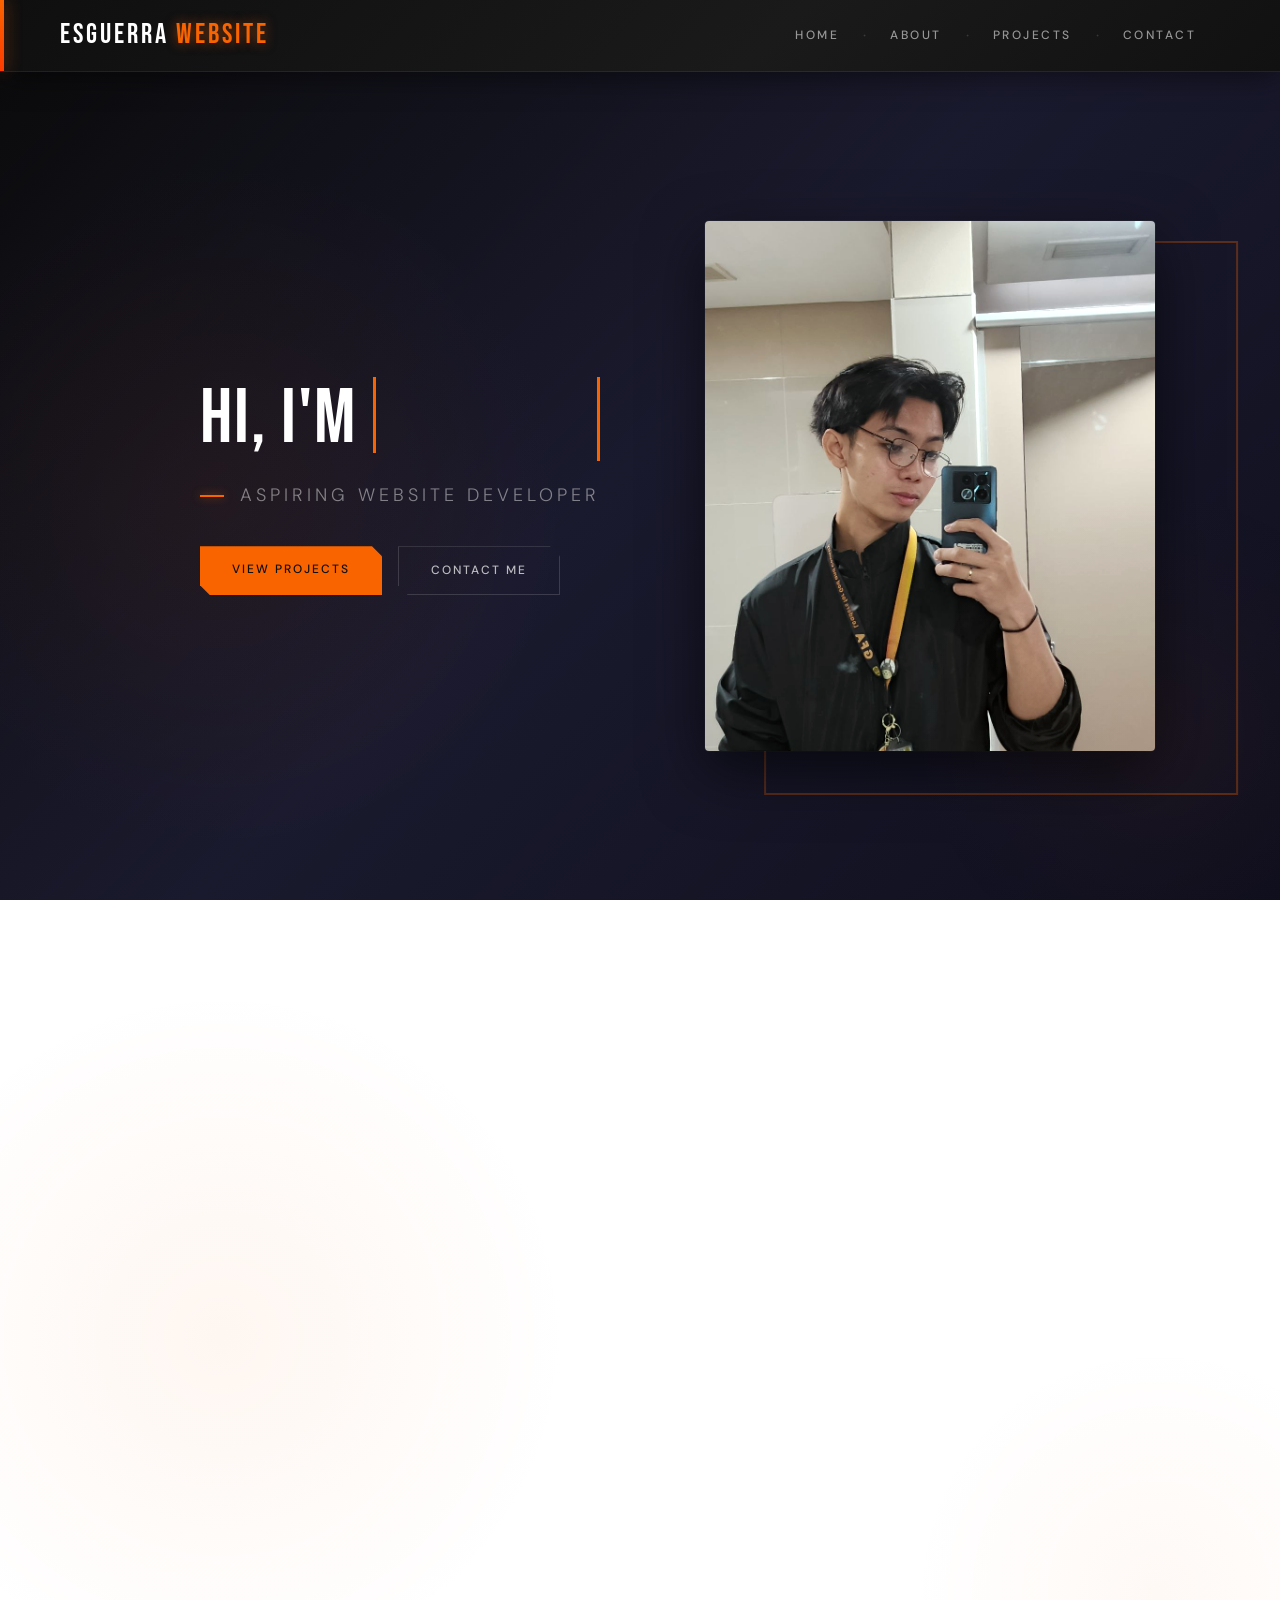
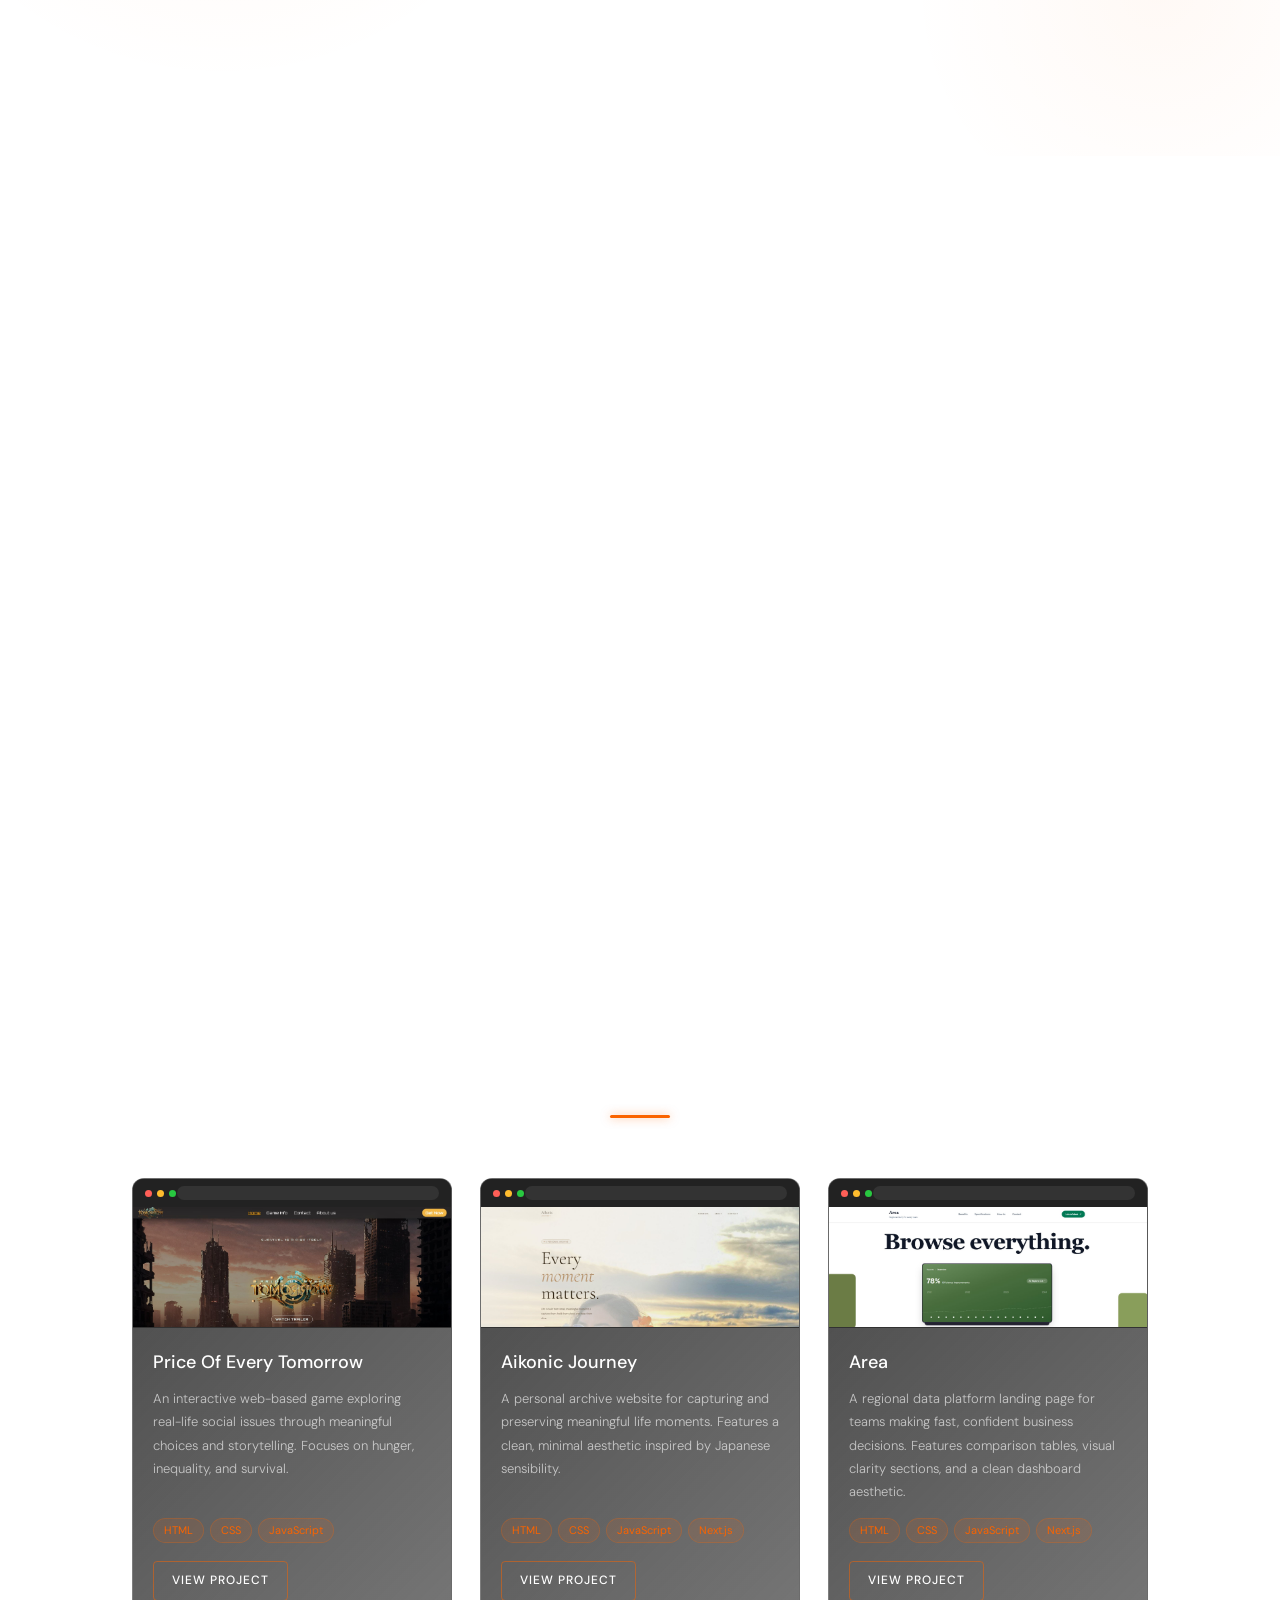
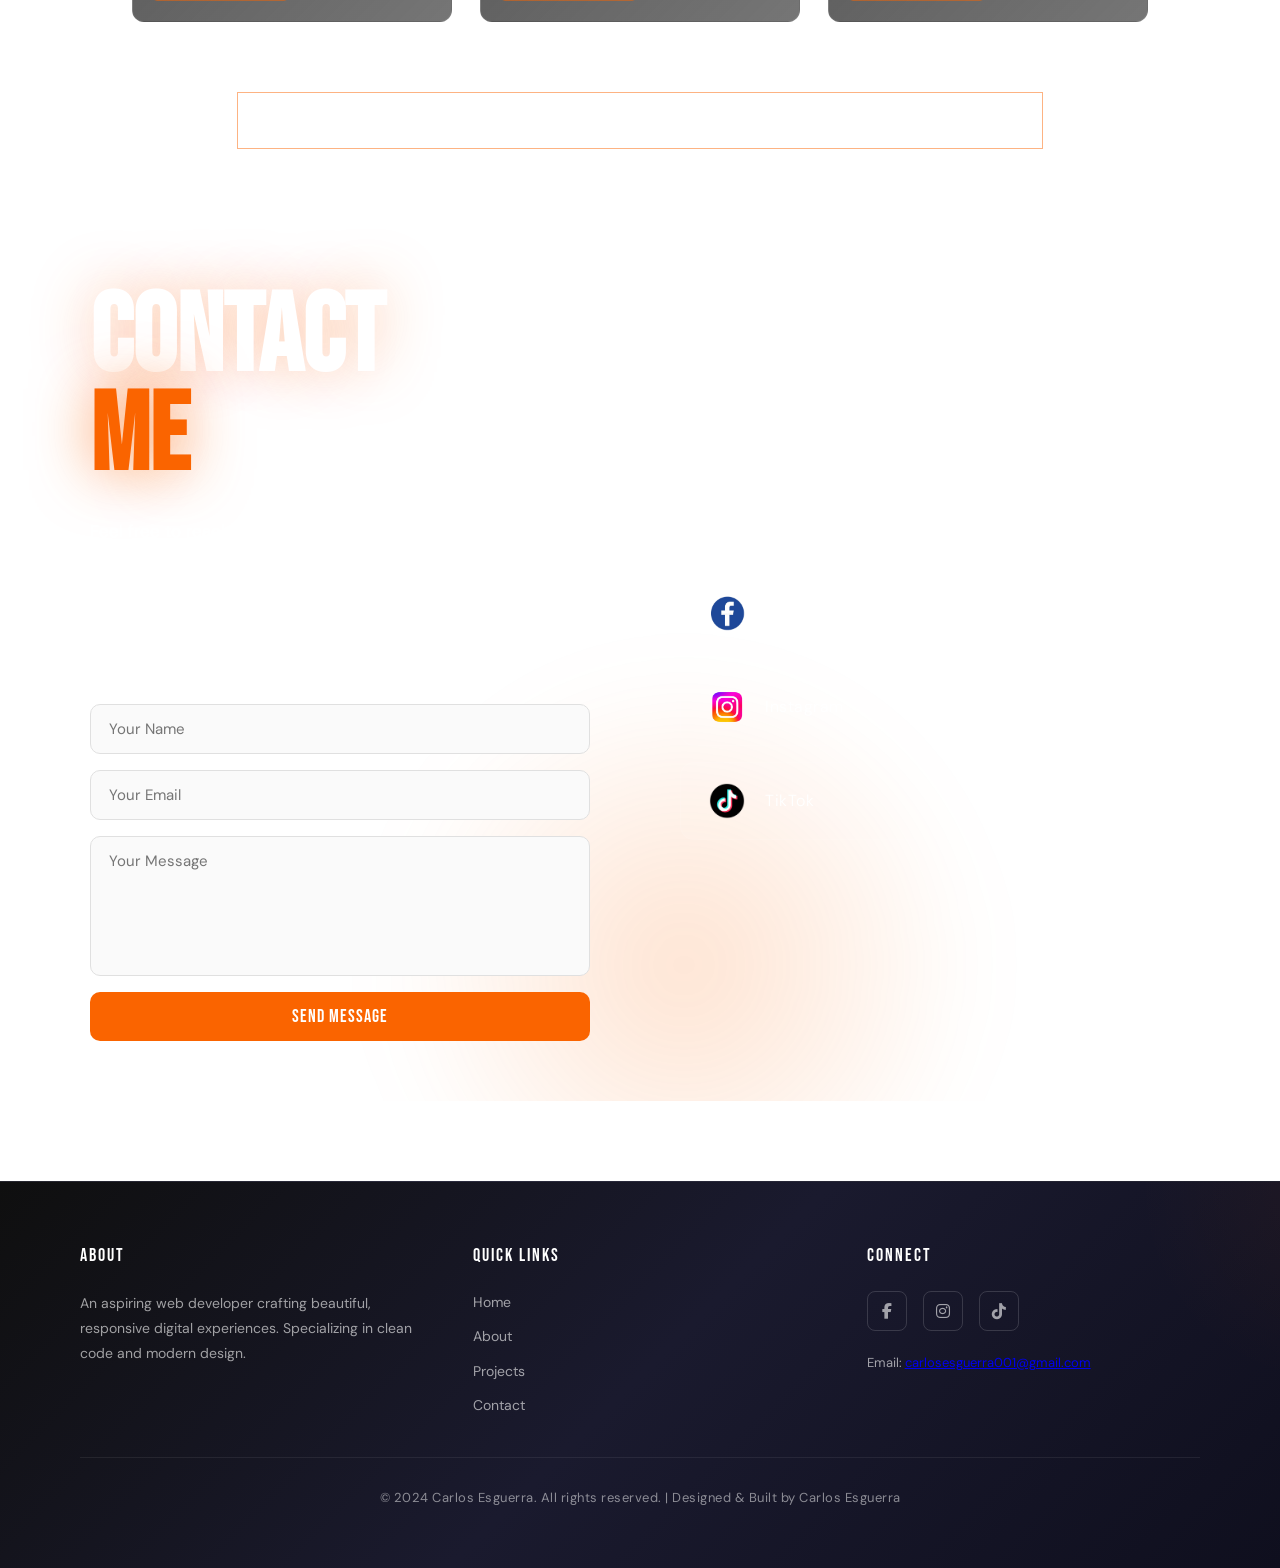
==== commit d475aea8: "add" ====
--- a/index.html
+++ b/index.html
@@ -303,7 +303,7 @@
         <p>Feel free to reach out for any inquiries, collaborations, or freelance opportunities. I am open to discussing potential projects where I can contribute my skills and expertise.</p>
 
         <div class="email-row">
-          <a href="/cdn-cgi/l/email-protection#aac9cbd8c6c5d9cfd9cddfcfd8d8cb9a9a9beacdc7cbc3c684c9c5c7" class="email-link"><span class="__cf_email__" data-cfemail="abc8cad9c7c4d8ced8ccdeced9d9ca9b9b9aebccc6cac2c785c8c4c6">[email&#160;protected]</span></a>
+          <a href="mailto:carlosesguerra001@gmail.com" class="email-link"><span class="__cf_email__" data-cfemail="abc8cad9c7c4d8ced8ccdeced9d9ca9b9b9aebccc6cac2c785c8c4c6">carlosesguerra001@gmail.com</span></a>
         </div>
 
         <form class="contact-form" id="contactForm">
@@ -314,10 +314,10 @@
         </form>
 
         <div class="form-success" id="formSuccess">
-          ✅ Message sent! I'll get back to you soon.
+           Message sent! I'll get back to you soon.
         </div>
         <div class="form-error" id="formError">
-          ❌ Something went wrong. Please try again or email me directly.
+           Something went wrong. Please try again or email me directly.
         </div>
       </div>
 
@@ -371,7 +371,7 @@
             <i class="fab fa-tiktok"></i>
           </a>
         </div>
-        <p style="margin-top:20px;font-size:13px;">Email: <a href="/cdn-cgi/l/email-protection" class="__cf_email__" data-cfemail="dab9bba8b6b5a9bfa9bdafbfa8a8bbeaeaeb9abdb7bbb3b6f4b9b5b7">[email&#160;protected]</a></p>
+        <p style="margin-top:20px;font-size:13px;">Email: <a href="mailto:carlosesguerra001@gmail.com" class="__cf_email__" data-cfemail="dab9bba8b6b5a9bfa9bdafbfa8a8bbeaeaeb9abdb7bbb3b6f4b9b5b7">carlosesguerra001@gmail.com</a></p>
       </div>
     </div>
     <div class="footer-bottom">
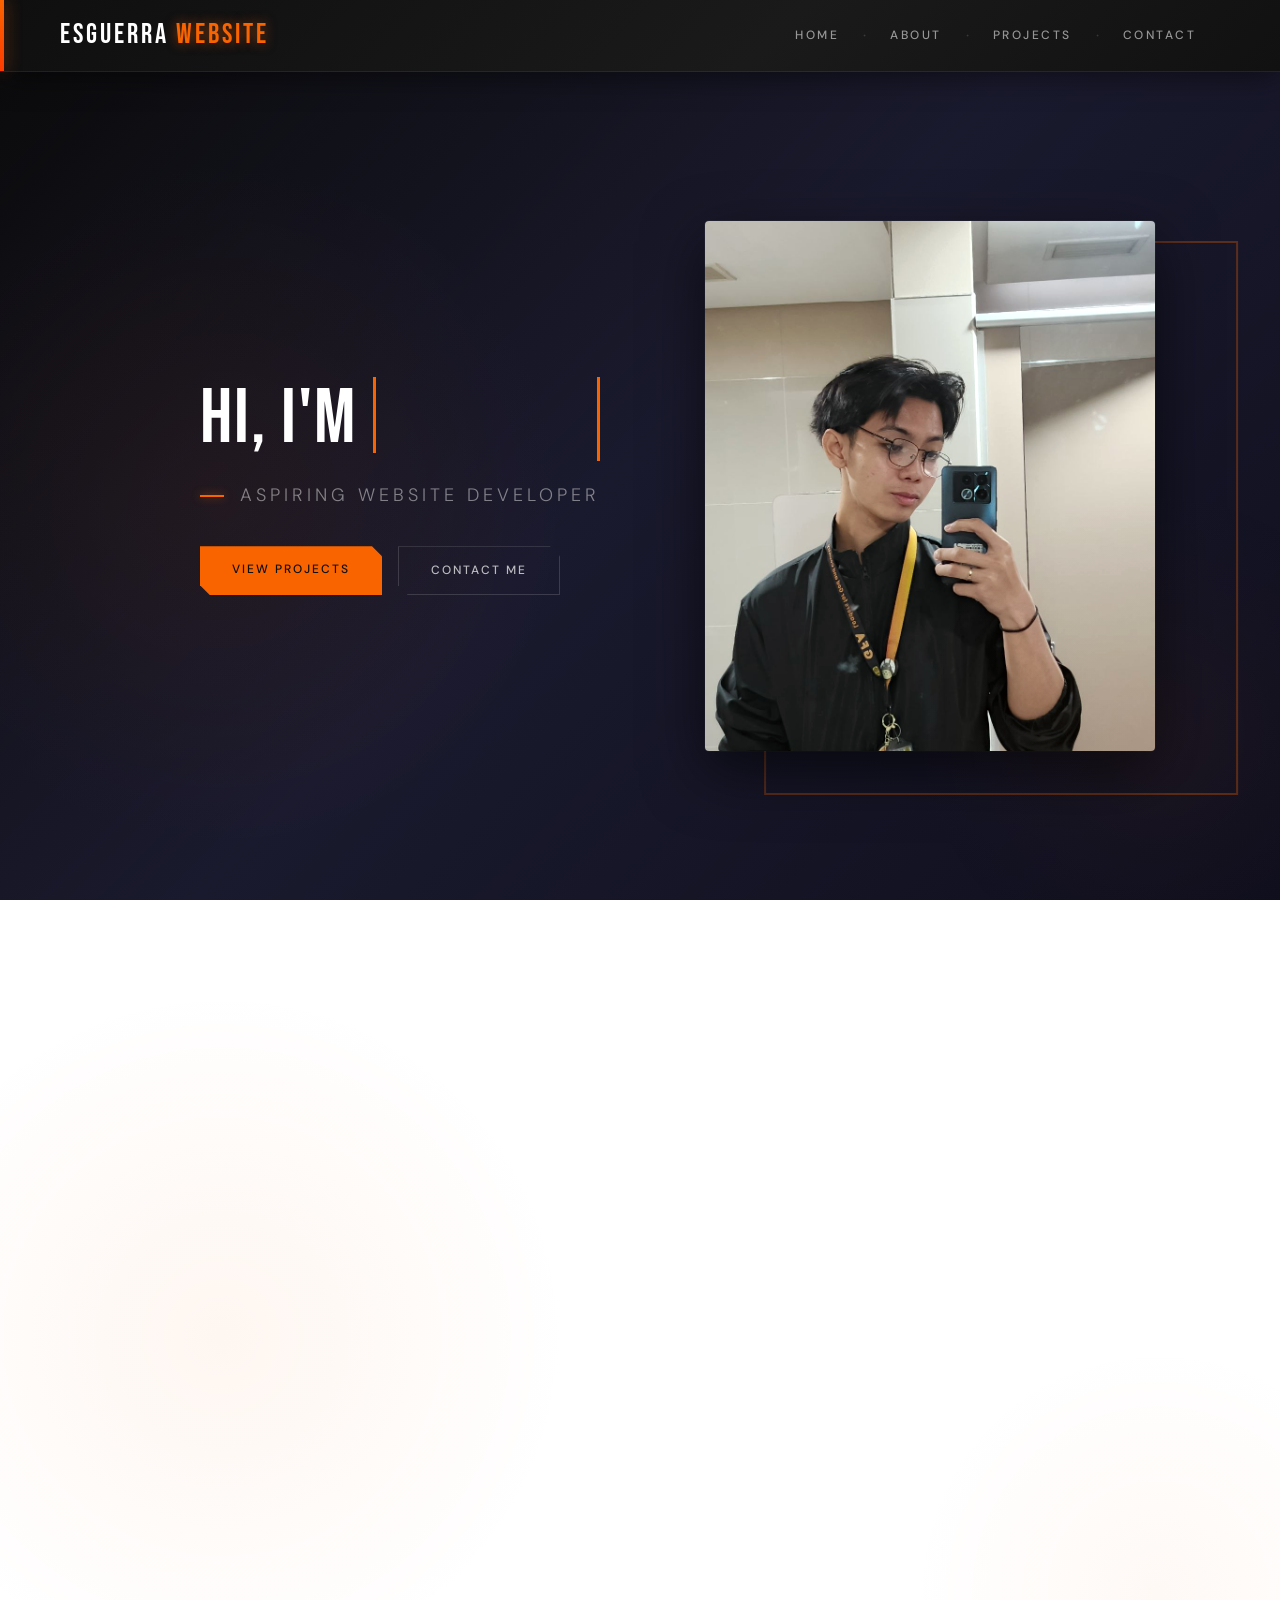
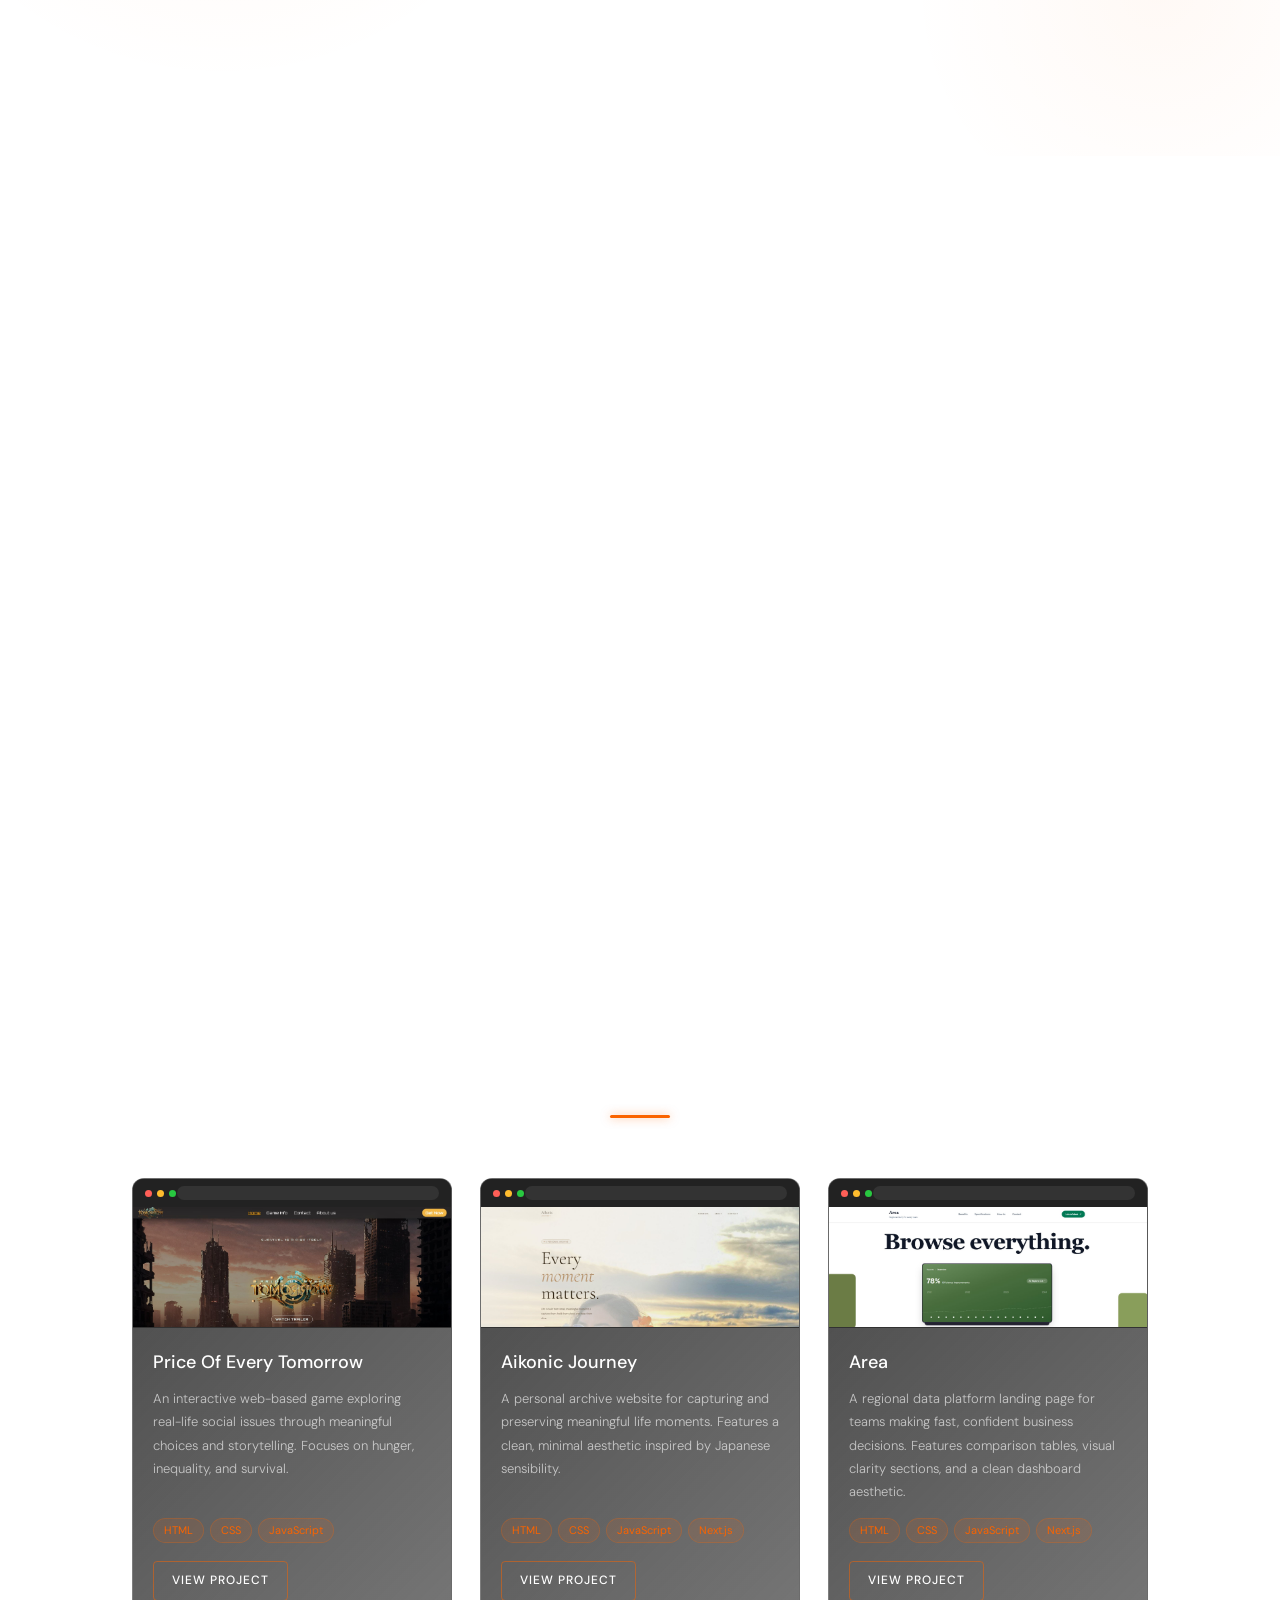
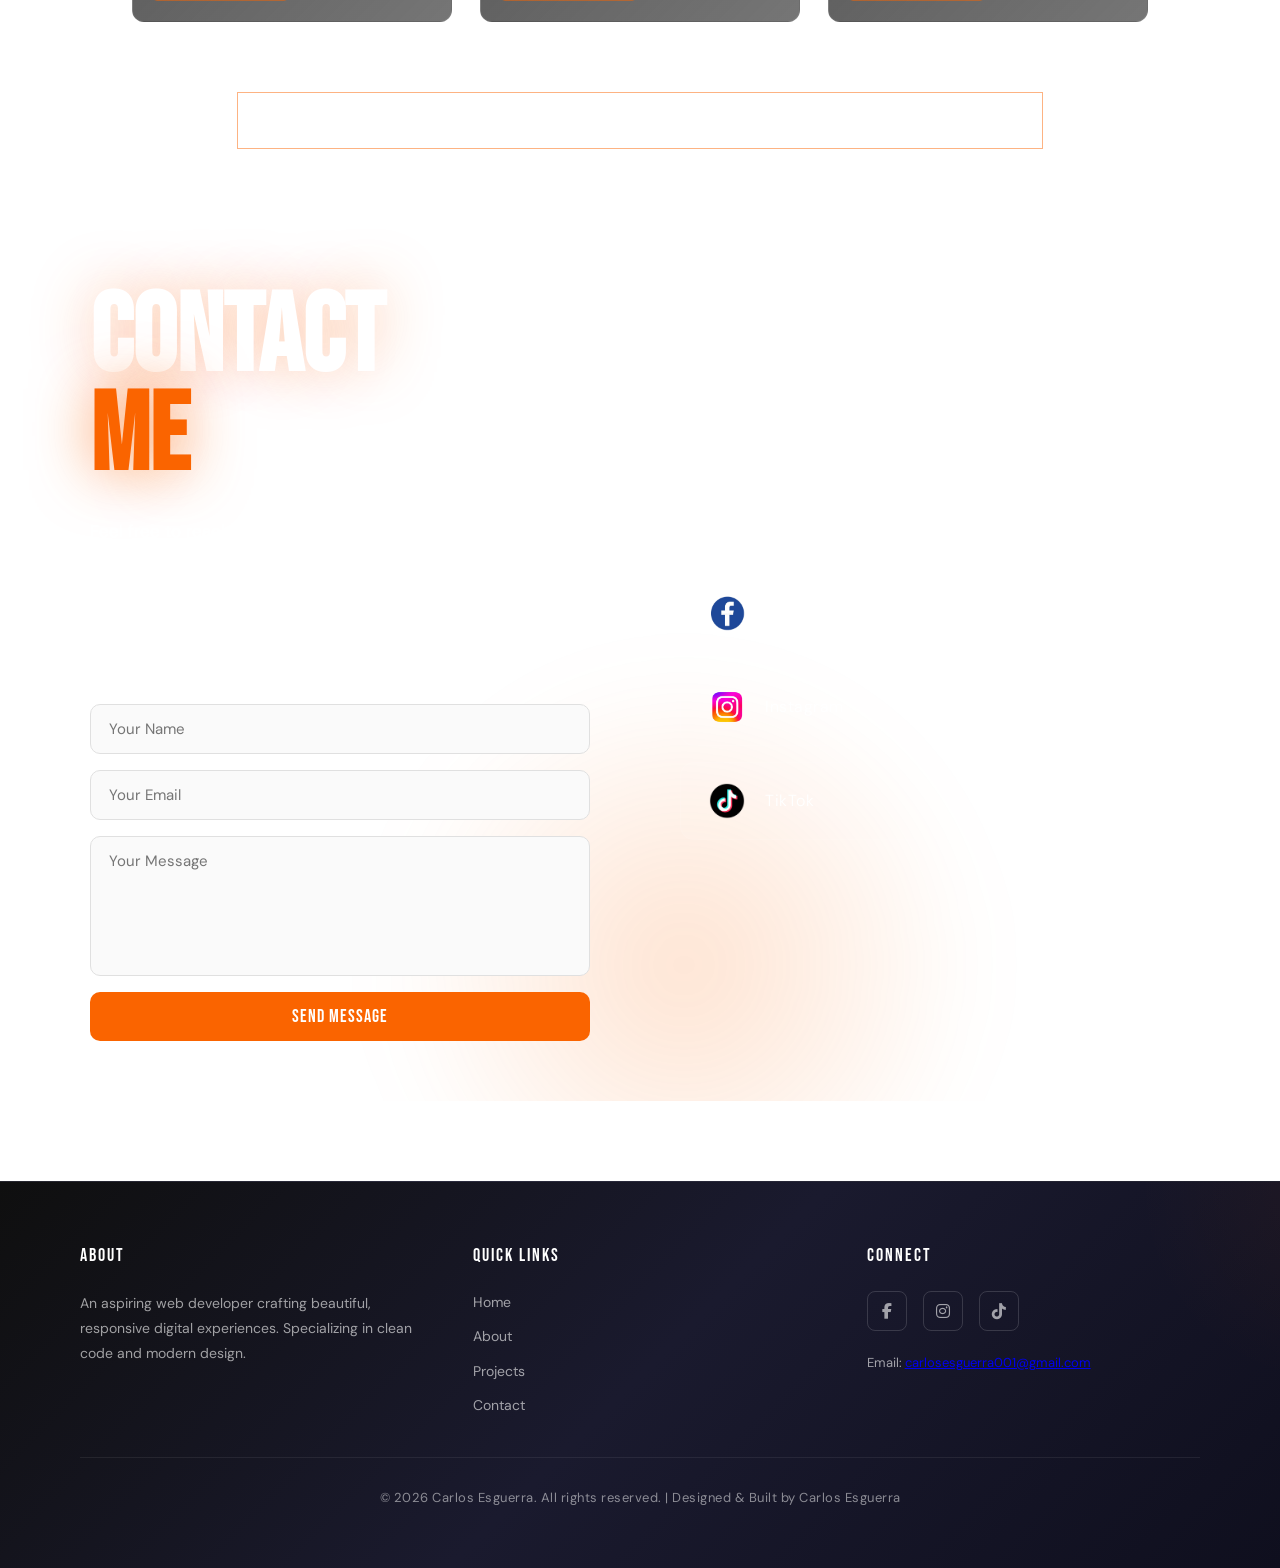
==== commit 340cd470: "asda" ====
--- a/index.html
+++ b/index.html
@@ -375,7 +375,7 @@
       </div>
     </div>
     <div class="footer-bottom">
-      <p>&copy; 2024 Carlos Esguerra. All rights reserved. | Designed &amp; Built by Carlos Esguerra</p>
+      <p>&copy; 2026 Carlos Esguerra. All rights reserved. | Designed &amp; Built by Carlos Esguerra</p>
     </div>
   </footer>
 
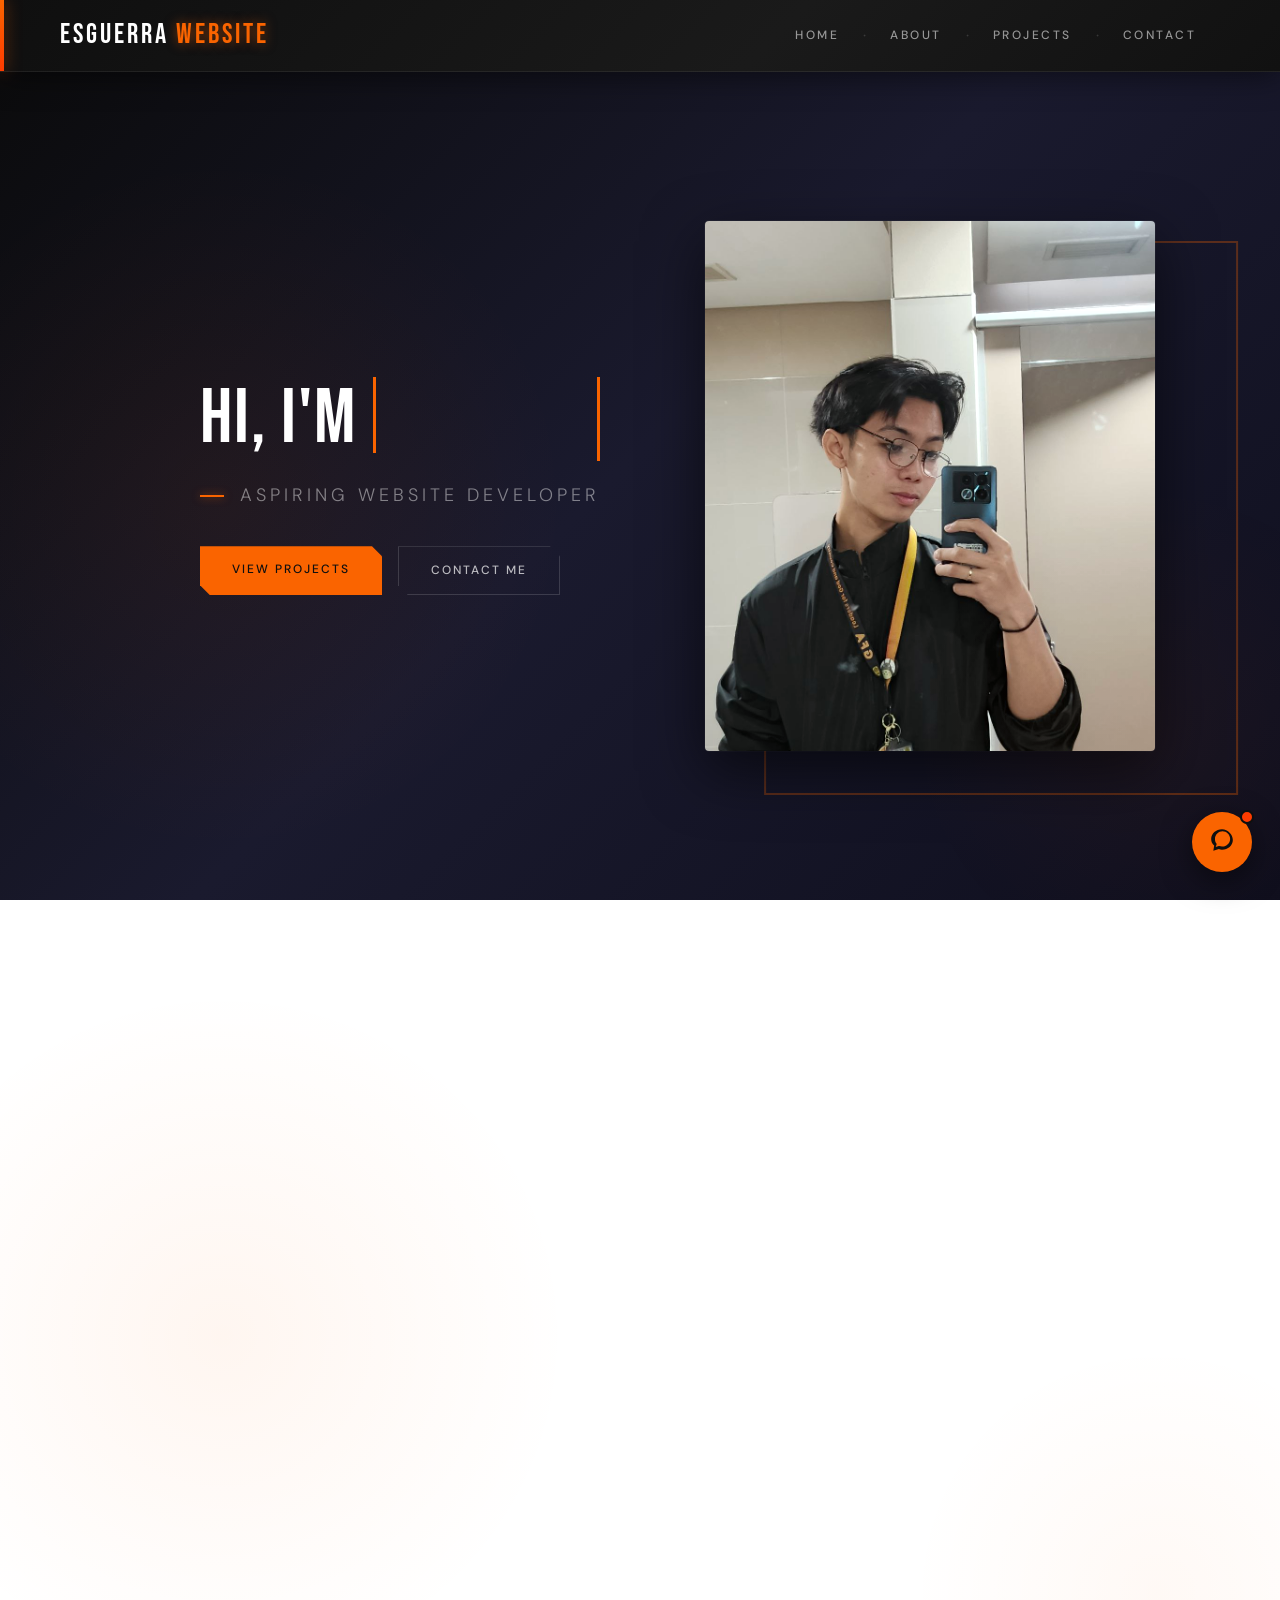
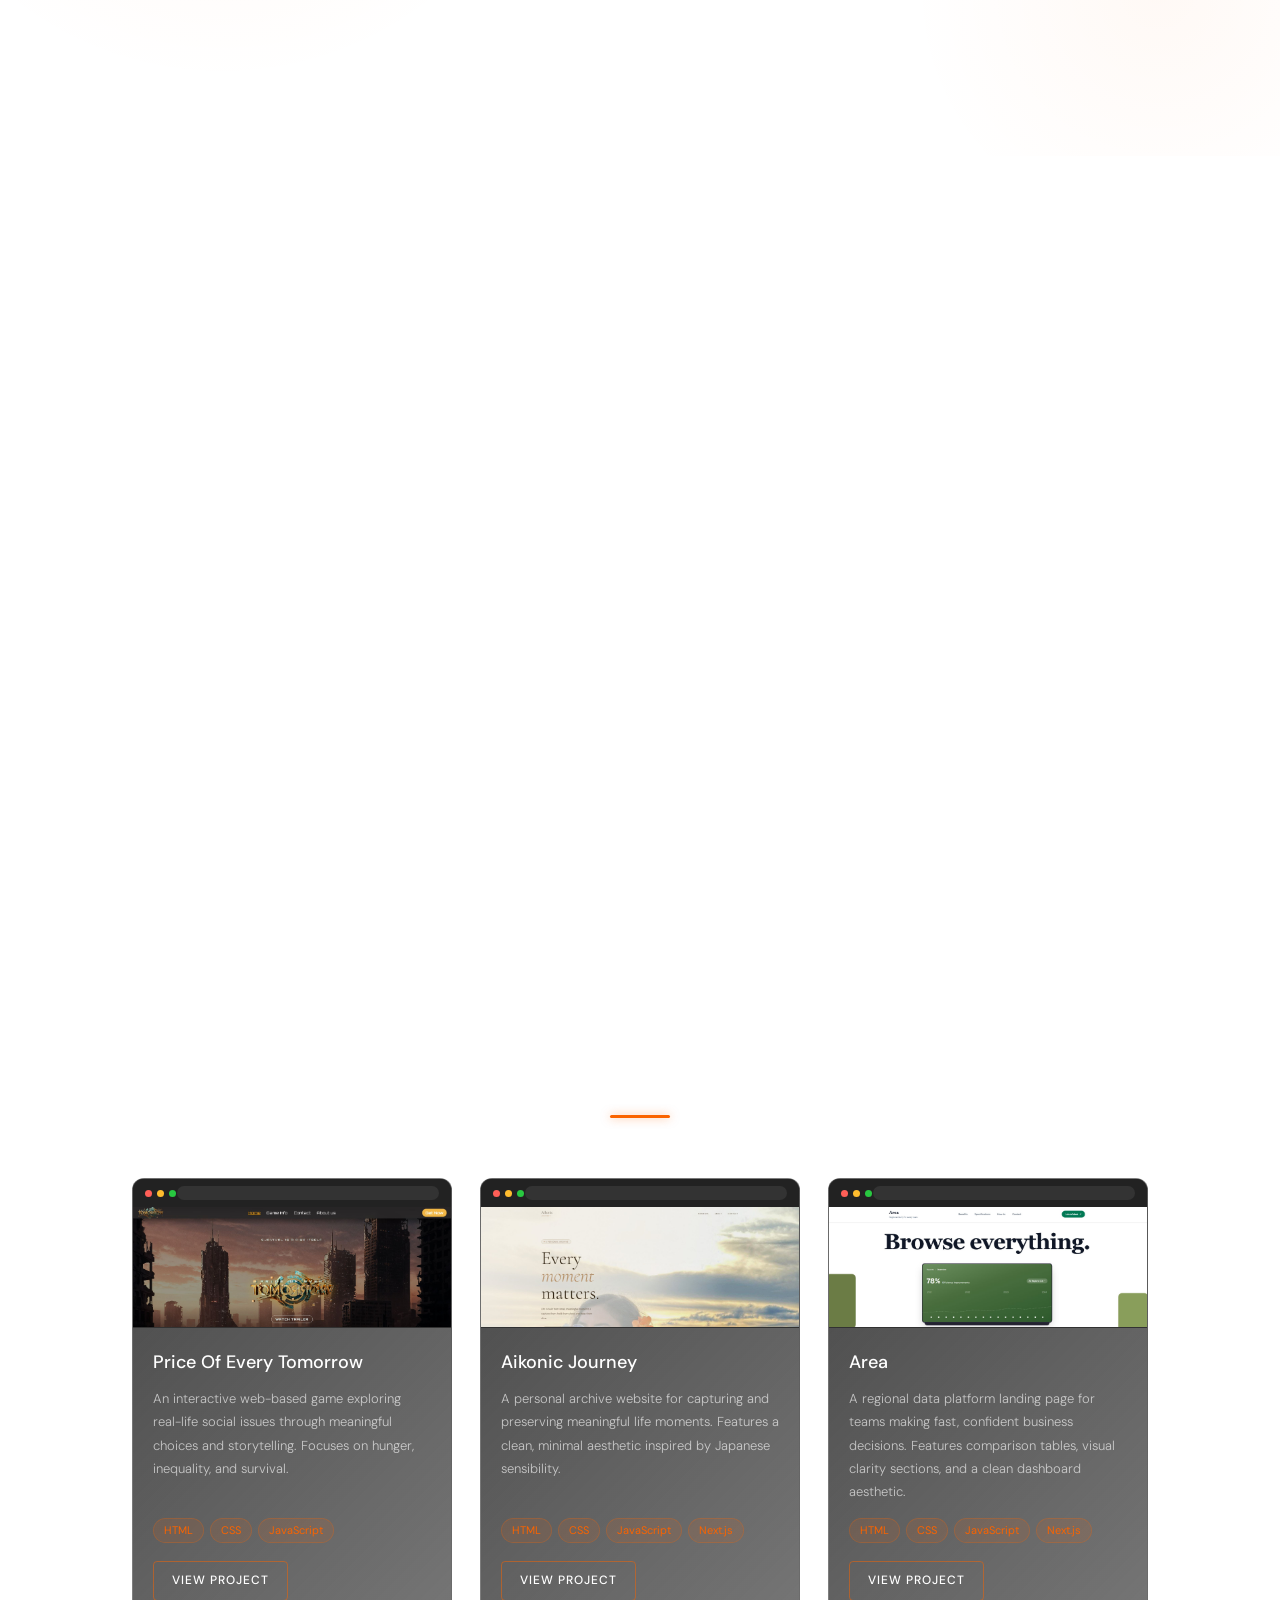
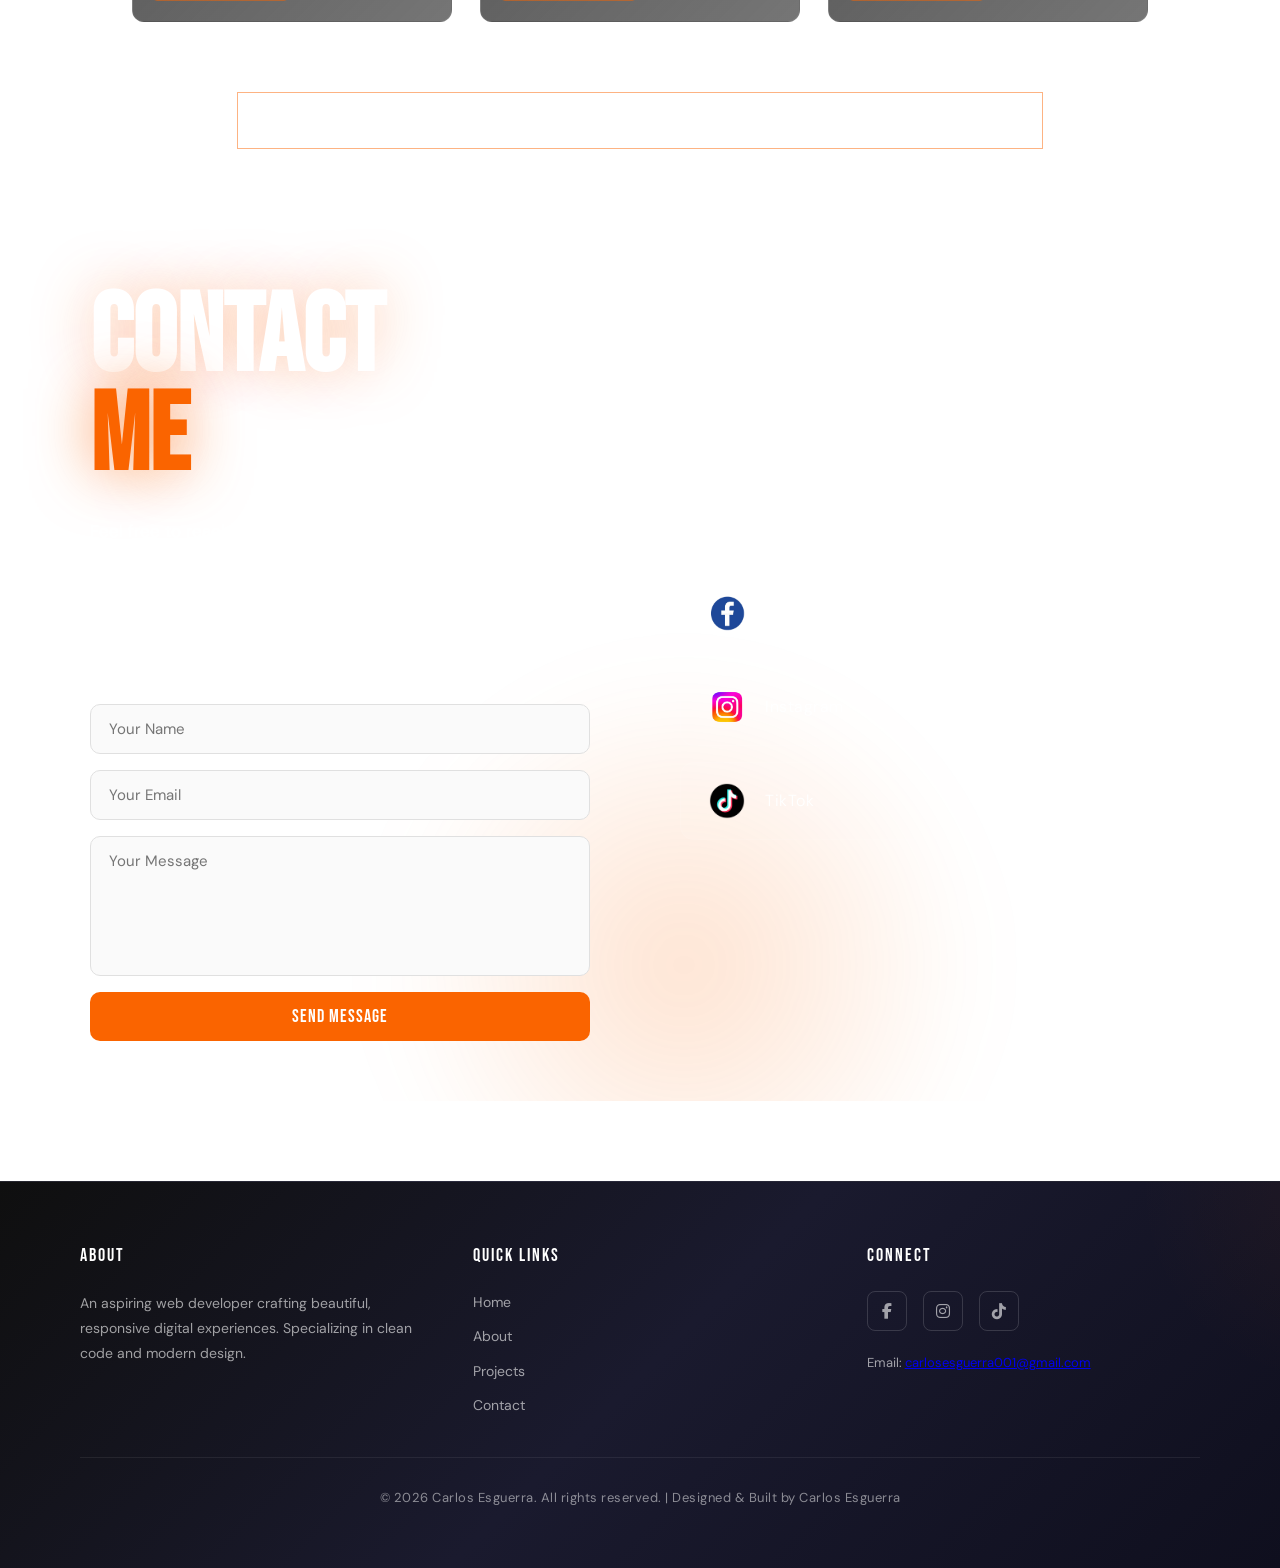
==== commit 0c599fb9: "Chatbot" ====
--- a/index.html
+++ b/index.html
@@ -18,7 +18,10 @@
   <link rel="stylesheet" href="css/projects.css">
   <link rel="stylesheet" href="css/contact.css">
   <link rel="stylesheet" href="css/footer.css">
+  <link rel="stylesheet" href="css/chatbot.css">
   <link rel="icon" href="favicon.png" type="image/png">
+
+  
 
   <style>
     html { scroll-behavior: smooth; }
@@ -110,6 +113,9 @@
     nav a.active { color: #fa6400; }
   </style>
 </head>
+
+<script src="JavaS/Chatbot.js"></script>
+
 <body>
 
   <!-- HEADER -->
--- a/css/chatbot.css
+++ b/css/chatbot.css
@@ -0,0 +1,286 @@
+/* ============================
+   AI Chatbot Widget — matches
+   ESGUERRA portfolio theme
+   ============================ */
+
+#chatbot-root * {
+  box-sizing: border-box;
+  font-family: 'DM Sans', sans-serif;
+}
+
+/* ---- Floating bubble ---- */
+#chatbot-bubble {
+  position: fixed;
+  bottom: 28px;
+  right: 28px;
+  width: 60px;
+  height: 60px;
+  border-radius: 50%;
+  background: rgb(250, 100, 0);
+  border: none;
+  cursor: pointer;
+  display: flex;
+  align-items: center;
+  justify-content: center;
+  z-index: 998;
+  box-shadow: 0 8px 30px rgba(0, 0, 0, 0.5), 0 0 0 rgba(250, 100, 0, 0.6);
+  transition: transform 0.25s ease, box-shadow 0.3s ease, background 0.3s ease;
+  animation: chatbot-pulse 2.4s ease-in-out infinite;
+}
+
+#chatbot-bubble:hover {
+  transform: translateY(-3px) scale(1.05);
+  background: #ff3c00;
+  box-shadow: 0 12px 40px rgba(250, 100, 0, 0.45);
+}
+
+#chatbot-bubble svg {
+  width: 26px;
+  height: 26px;
+  fill: #0f0f0f;
+}
+
+@keyframes chatbot-pulse {
+  0%, 100% { box-shadow: 0 8px 30px rgba(0,0,0,0.5), 0 0 0 0 rgba(250,100,0,0.35); }
+  50%      { box-shadow: 0 8px 30px rgba(0,0,0,0.5), 0 0 0 12px rgba(250,100,0,0); }
+}
+
+/* small unread/notification dot */
+#chatbot-bubble .chatbot-dot {
+  position: absolute;
+  top: -2px;
+  right: -2px;
+  width: 14px;
+  height: 14px;
+  border-radius: 50%;
+  background: #ff3c00;
+  border: 2px solid #0f0f0f;
+}
+
+/* ---- Chat panel ---- */
+#chatbot-panel {
+  position: fixed;
+  bottom: 100px;
+  right: 28px;
+  width: 360px;
+  max-width: calc(100vw - 40px);
+  height: 500px;
+  max-height: calc(100vh - 140px);
+  background: linear-gradient(160deg, #161616 0%, #101010 100%);
+  border: 1px solid rgba(255, 255, 255, 0.08);
+  border-radius: 16px;
+  box-shadow: 0 30px 80px rgba(0, 0, 0, 0.7), 0 0 40px rgba(250, 100, 0, 0.08);
+  display: none;
+  flex-direction: column;
+  overflow: hidden;
+  z-index: 999;
+  backdrop-filter: blur(12px);
+  opacity: 0;
+  transform: translateY(16px) scale(0.98);
+  transition: opacity 0.25s ease, transform 0.25s ease;
+}
+
+#chatbot-panel.chatbot-open {
+  display: flex;
+  opacity: 1;
+  transform: translateY(0) scale(1);
+}
+
+/* ---- Header ---- */
+#chatbot-header {
+  display: flex;
+  align-items: center;
+  justify-content: space-between;
+  padding: 16px 18px;
+  background: linear-gradient(135deg, #0f0f0f 0%, #1a1a1a 100%);
+  border-bottom: 1px solid rgba(255, 255, 255, 0.07);
+  position: relative;
+}
+
+#chatbot-header::before {
+  content: '';
+  position: absolute;
+  left: 0;
+  top: 0;
+  width: 3px;
+  height: 100%;
+  background: linear-gradient(180deg, rgb(250, 100, 0), #ff3c00);
+}
+
+#chatbot-header h4 {
+  margin: 0;
+  font-family: 'Bebas Neue', sans-serif;
+  font-size: 20px;
+  letter-spacing: 1.5px;
+  color: #fff;
+  text-transform: uppercase;
+}
+
+#chatbot-header span {
+  display: block;
+  font-size: 11px;
+  color: rgba(255, 255, 255, 0.45);
+  letter-spacing: 0.5px;
+  margin-top: 2px;
+}
+
+#chatbot-close {
+  background: none;
+  border: none;
+  color: rgba(255, 255, 255, 0.5);
+  font-size: 20px;
+  cursor: pointer;
+  line-height: 1;
+  padding: 4px;
+  transition: color 0.2s ease;
+}
+
+#chatbot-close:hover {
+  color: rgb(250, 100, 0);
+}
+
+/* ---- Messages ---- */
+#chatbot-messages {
+  flex: 1;
+  overflow-y: auto;
+  padding: 18px;
+  display: flex;
+  flex-direction: column;
+  gap: 12px;
+}
+
+#chatbot-messages::-webkit-scrollbar {
+  width: 6px;
+}
+#chatbot-messages::-webkit-scrollbar-thumb {
+  background: rgba(250, 100, 0, 0.4);
+  border-radius: 4px;
+}
+
+.chatbot-msg {
+  max-width: 82%;
+  padding: 10px 14px;
+  border-radius: 12px;
+  font-size: 13.5px;
+  font-weight: 300;
+  line-height: 1.6;
+  animation: chatbot-fade-in 0.25s ease both;
+}
+
+@keyframes chatbot-fade-in {
+  from { opacity: 0; transform: translateY(6px); }
+  to   { opacity: 1; transform: translateY(0); }
+}
+
+.chatbot-msg.bot {
+  align-self: flex-start;
+  background: rgba(255, 255, 255, 0.06);
+  border: 1px solid rgba(255, 255, 255, 0.07);
+  color: rgba(255, 255, 255, 0.9);
+  border-bottom-left-radius: 3px;
+}
+
+.chatbot-msg.user {
+  align-self: flex-end;
+  background: rgb(250, 100, 0);
+  color: #0f0f0f;
+  font-weight: 400;
+  border-bottom-right-radius: 3px;
+}
+
+.chatbot-msg.typing {
+  align-self: flex-start;
+  display: flex;
+  gap: 4px;
+  padding: 14px;
+}
+
+.chatbot-msg.typing span {
+  width: 6px;
+  height: 6px;
+  border-radius: 50%;
+  background: rgba(255, 255, 255, 0.5);
+  animation: chatbot-bounce 1.2s infinite ease-in-out;
+}
+
+.chatbot-msg.typing span:nth-child(2) { animation-delay: 0.15s; }
+.chatbot-msg.typing span:nth-child(3) { animation-delay: 0.3s; }
+
+@keyframes chatbot-bounce {
+  0%, 80%, 100% { transform: translateY(0); opacity: 0.5; }
+  40%           { transform: translateY(-4px); opacity: 1; }
+}
+
+/* ---- Input row ---- */
+#chatbot-input-row {
+  display: flex;
+  align-items: center;
+  gap: 8px;
+  padding: 14px;
+  border-top: 1px solid rgba(255, 255, 255, 0.07);
+  background: #131313;
+}
+
+#chatbot-input {
+  flex: 1;
+  background: #1c1c1c;
+  border: 1px solid rgba(255, 255, 255, 0.08);
+  border-radius: 10px;
+  padding: 10px 14px;
+  color: #fff;
+  font-size: 13.5px;
+  font-family: 'DM Sans', sans-serif;
+  resize: none;
+  outline: none;
+  transition: border-color 0.2s ease;
+}
+
+#chatbot-input:focus {
+  border-color: rgb(250, 100, 0);
+}
+
+#chatbot-send {
+  width: 38px;
+  height: 38px;
+  border-radius: 10px;
+  border: none;
+  background: rgb(250, 100, 0);
+  cursor: pointer;
+  display: flex;
+  align-items: center;
+  justify-content: center;
+  flex-shrink: 0;
+  transition: background 0.2s ease, transform 0.15s ease;
+}
+
+#chatbot-send:hover {
+  background: #ff3c00;
+  transform: translateY(-1px);
+}
+
+#chatbot-send:disabled {
+  background: #555;
+  cursor: not-allowed;
+  transform: none;
+}
+
+#chatbot-send svg {
+  width: 16px;
+  height: 16px;
+  fill: #0f0f0f;
+}
+
+/* ---- Mobile ---- */
+@media (max-width: 480px) {
+  #chatbot-panel {
+    right: 16px;
+    left: 16px;
+    width: auto;
+    bottom: 92px;
+    height: 65vh;
+  }
+  #chatbot-bubble {
+    right: 20px;
+    bottom: 20px;
+  }
+}
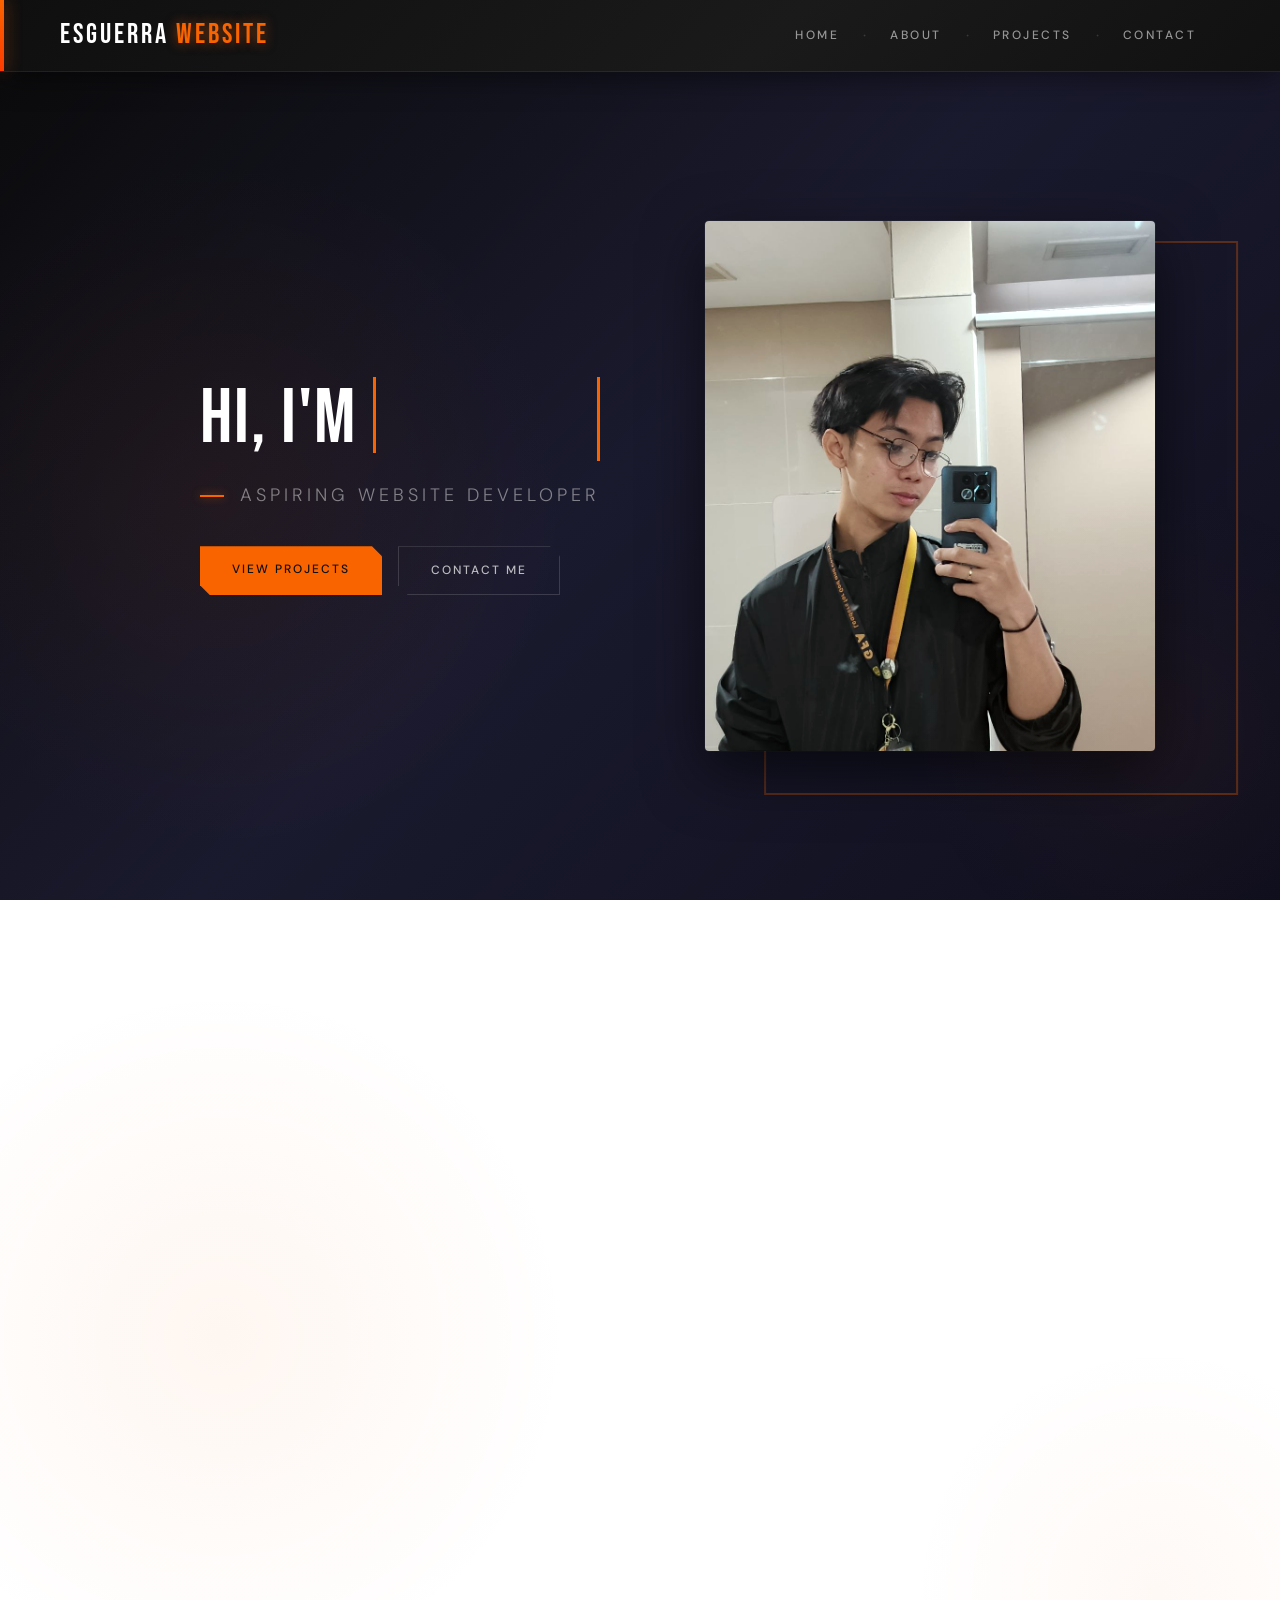
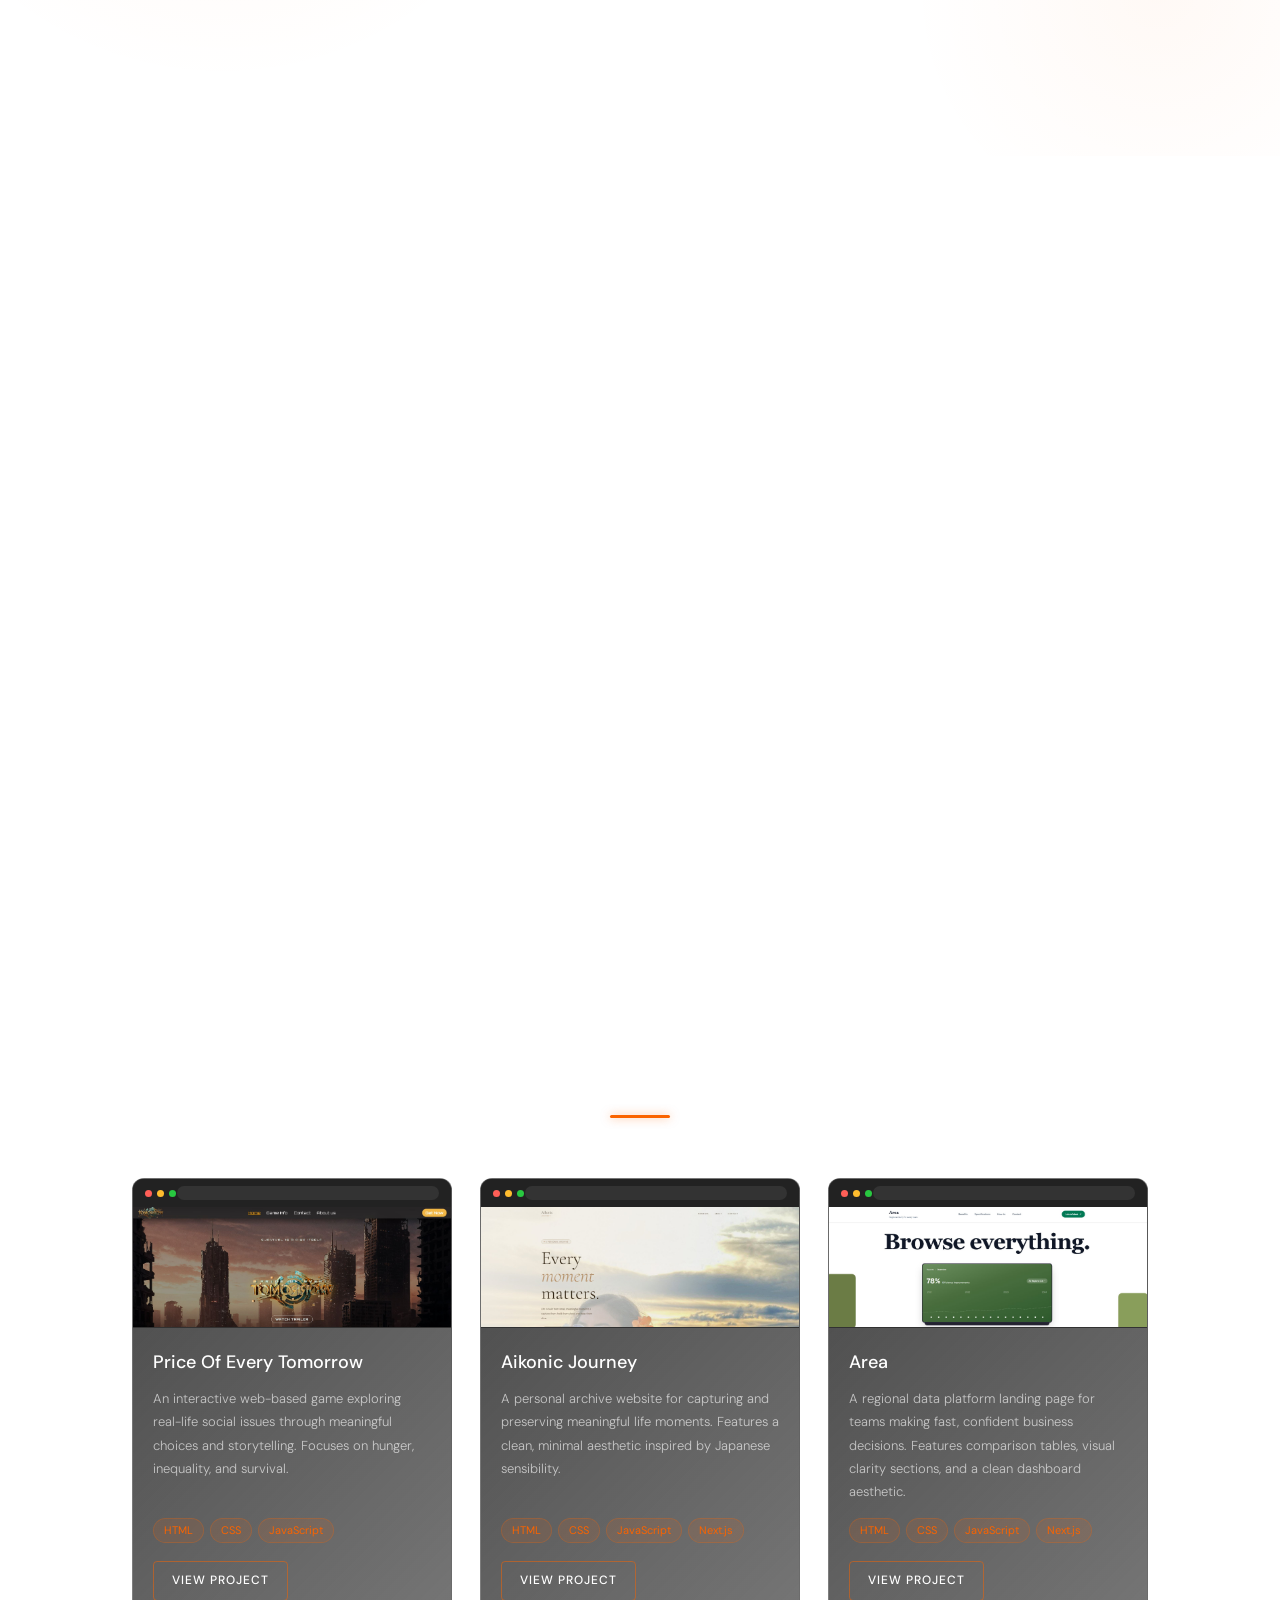
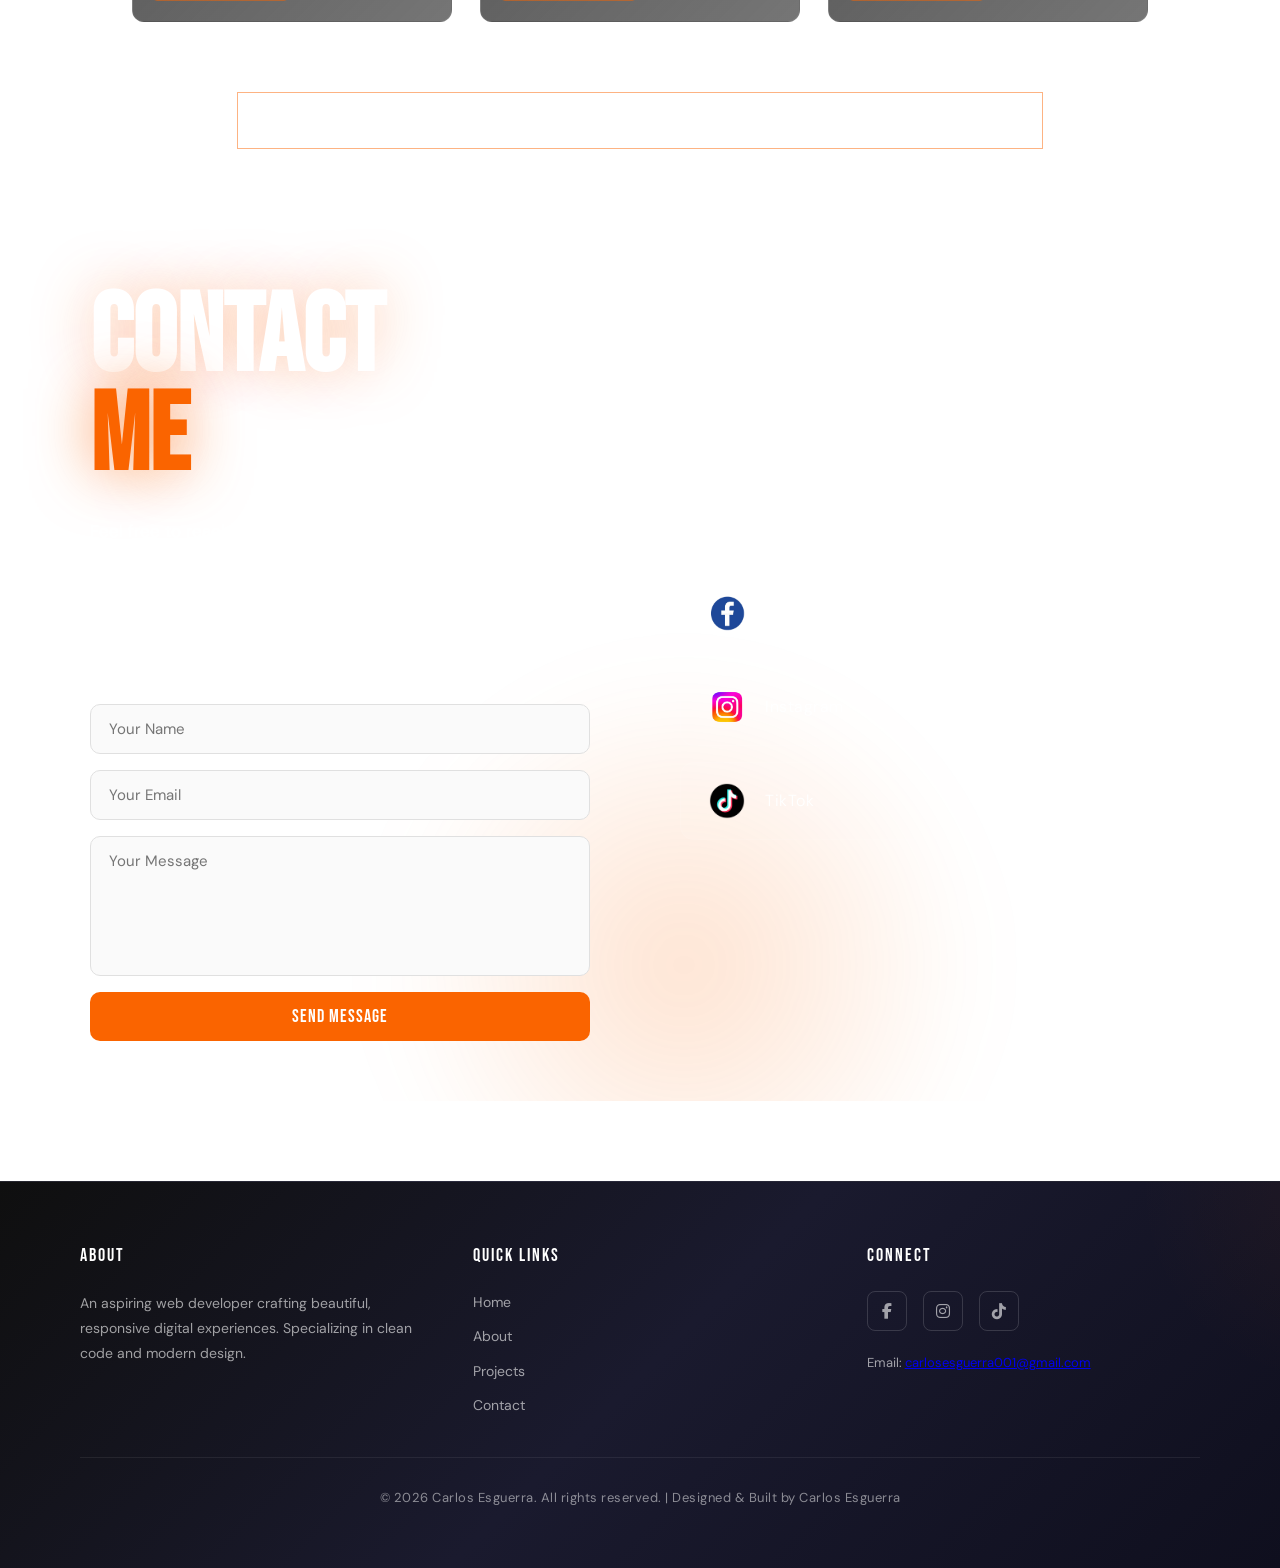
==== commit 0ab5ef53: "fix the chatbot visibility" ====
--- a/index.html
+++ b/index.html
@@ -19,6 +19,7 @@
   <link rel="stylesheet" href="css/contact.css">
   <link rel="stylesheet" href="css/footer.css">
   <link rel="stylesheet" href="css/chatbot.css">
+  <script src="JavaS/Chatbot.js"></script>
   <link rel="icon" href="favicon.png" type="image/png">
 
   
@@ -114,7 +115,7 @@
   </style>
 </head>
 
-<script src="JavaS/Chatbot.js"></script>
+
 
 <body>
 
--- a/css/chatbot.css
+++ b/css/chatbot.css
@@ -1,5 +1,5 @@
 /* ============================
-   AI Chatbot Widget — matches
+   AI Chatbot Widget — enhanced
    ESGUERRA portfolio theme
    ============================ */
 
@@ -16,68 +16,73 @@
   width: 60px;
   height: 60px;
   border-radius: 50%;
-  background: rgb(250, 100, 0);
+  background: linear-gradient(145deg, rgb(250, 100, 0), #ff3c00);
   border: none;
   cursor: pointer;
   display: flex;
   align-items: center;
   justify-content: center;
   z-index: 998;
-  box-shadow: 0 8px 30px rgba(0, 0, 0, 0.5), 0 0 0 rgba(250, 100, 0, 0.6);
-  transition: transform 0.25s ease, box-shadow 0.3s ease, background 0.3s ease;
+  box-shadow: 0 8px 30px rgba(0, 0, 0, 0.5);
+  transition: transform 0.25s ease, box-shadow 0.3s ease;
   animation: chatbot-pulse 2.4s ease-in-out infinite;
 }
 
 #chatbot-bubble:hover {
-  transform: translateY(-3px) scale(1.05);
-  background: #ff3c00;
-  box-shadow: 0 12px 40px rgba(250, 100, 0, 0.45);
-}
-
-#chatbot-bubble svg {
-  width: 26px;
-  height: 26px;
-  fill: #0f0f0f;
+  transform: translateY(-3px) scale(1.06);
+  box-shadow: 0 12px 40px rgba(250, 100, 0, 0.5);
+  animation: chatbot-pulse 2.4s ease-in-out infinite, chatbot-wiggle 0.4s ease-in-out;
+}
+
+#chatbot-bubble:active {
+  transform: translateY(-1px) scale(0.97);
 }
 
 @keyframes chatbot-pulse {
   0%, 100% { box-shadow: 0 8px 30px rgba(0,0,0,0.5), 0 0 0 0 rgba(250,100,0,0.35); }
-  50%      { box-shadow: 0 8px 30px rgba(0,0,0,0.5), 0 0 0 12px rgba(250,100,0,0); }
-}
-
-/* small unread/notification dot */
+  50%      { box-shadow: 0 8px 30px rgba(0,0,0,0.5), 0 0 0 14px rgba(250,100,0,0); }
+}
+
+@keyframes chatbot-wiggle {
+  0%, 100% { rotate: 0deg; }
+  25%      { rotate: -6deg; }
+  75%      { rotate: 6deg; }
+}
+
 #chatbot-bubble .chatbot-dot {
   position: absolute;
   top: -2px;
-  right: -2px;
-  width: 14px;
+  right: 28px;
+  width: 28px;
   height: 14px;
   border-radius: 50%;
   background: #ff3c00;
   border: 2px solid #0f0f0f;
+  z-index: 2;
 }
 
 /* ---- Chat panel ---- */
 #chatbot-panel {
-  position: fixed;
+  position: absolute;
   bottom: 100px;
   right: 28px;
-  width: 360px;
+  width: 370px;
   max-width: calc(100vw - 40px);
-  height: 500px;
+  height: 520px;
   max-height: calc(100vh - 140px);
-  background: linear-gradient(160deg, #161616 0%, #101010 100%);
+  background: linear-gradient(165deg, #17171a 0%, #0e0e10 100%);
   border: 1px solid rgba(255, 255, 255, 0.08);
-  border-radius: 16px;
-  box-shadow: 0 30px 80px rgba(0, 0, 0, 0.7), 0 0 40px rgba(250, 100, 0, 0.08);
+  border-radius: 18px;
+  box-shadow: 0 30px 90px rgba(0, 0, 0, 0.75), 0 0 50px rgba(250, 100, 0, 0.1);
   display: none;
   flex-direction: column;
   overflow: hidden;
   z-index: 999;
-  backdrop-filter: blur(12px);
+  backdrop-filter: blur(14px);
   opacity: 0;
-  transform: translateY(16px) scale(0.98);
-  transition: opacity 0.25s ease, transform 0.25s ease;
+  transform: translateY(20px) scale(0.96);
+  transform-origin: bottom right;
+  transition: opacity 0.28s cubic-bezier(0.23, 1, 0.32, 1), transform 0.28s cubic-bezier(0.23, 1, 0.32, 1);
 }
 
 #chatbot-panel.chatbot-open {
@@ -90,9 +95,9 @@
 #chatbot-header {
   display: flex;
   align-items: center;
-  justify-content: space-between;
+  gap: 12px;
   padding: 16px 18px;
-  background: linear-gradient(135deg, #0f0f0f 0%, #1a1a1a 100%);
+  background: linear-gradient(135deg, #121212 0%, #1c1c1c 100%);
   border-bottom: 1px solid rgba(255, 255, 255, 0.07);
   position: relative;
 }
@@ -105,38 +110,84 @@
   width: 3px;
   height: 100%;
   background: linear-gradient(180deg, rgb(250, 100, 0), #ff3c00);
+  box-shadow: 0 0 12px rgba(250, 100, 0, 0.5);
+}
+
+#chatbot-avatar {
+  width: 38px;
+  height: 38px;
+  border-radius: 50%;
+  background: linear-gradient(145deg, rgb(250, 100, 0), #ff3c00);
+  display: flex;
+  align-items: center;
+  justify-content: center;
+  flex-shrink: 0;
+  position: relative;
+  box-shadow: 0 4px 14px rgba(250, 100, 0, 0.35);
+  padding: 6px;
+}
+
+#chatbot-avatar .chatbot-status {
+  position: absolute;
+  bottom: -1px;
+  right: -1px;
+  width: 10px;
+  height: 10px;
+  border-radius: 50%;
+  background: #2ecc71;
+  border: 2px solid #121212;
+  animation: chatbot-status-pulse 2s infinite ease-in-out;
+}
+
+@keyframes chatbot-status-pulse {
+  0%, 100% { box-shadow: 0 0 0 0 rgba(46, 204, 113, 0.5); }
+  50%      { box-shadow: 0 0 0 4px rgba(46, 204, 113, 0); }
+}
+
+#chatbot-header-text {
+  flex: 1;
+  min-width: 0;
 }
 
 #chatbot-header h4 {
   margin: 0;
   font-family: 'Bebas Neue', sans-serif;
-  font-size: 20px;
+  font-size: 19px;
   letter-spacing: 1.5px;
   color: #fff;
   text-transform: uppercase;
 }
 
 #chatbot-header span {
-  display: block;
+  display: flex;
+  align-items: center;
+  gap: 5px;
   font-size: 11px;
   color: rgba(255, 255, 255, 0.45);
-  letter-spacing: 0.5px;
+  letter-spacing: 0.3px;
   margin-top: 2px;
 }
 
 #chatbot-close {
-  background: none;
+  background: rgba(255, 255, 255, 0.05);
   border: none;
-  color: rgba(255, 255, 255, 0.5);
-  font-size: 20px;
+  color: rgba(255, 255, 255, 0.6);
+  font-size: 18px;
+  width: 28px;
+  height: 28px;
+  border-radius: 8px;
   cursor: pointer;
   line-height: 1;
-  padding: 4px;
-  transition: color 0.2s ease;
+  display: flex;
+  align-items: center;
+  justify-content: center;
+  transition: color 0.2s ease, background 0.2s ease;
+  flex-shrink: 0;
 }
 
 #chatbot-close:hover {
   color: rgb(250, 100, 0);
+  background: rgba(250, 100, 0, 0.1);
 }
 
 /* ---- Messages ---- */
@@ -146,7 +197,7 @@
   padding: 18px;
   display: flex;
   flex-direction: column;
-  gap: 12px;
+  gap: 10px;
 }
 
 #chatbot-messages::-webkit-scrollbar {
@@ -157,39 +208,58 @@
   border-radius: 4px;
 }
 
+.chatbot-row {
+  display: flex;
+  align-items: flex-end;
+  gap: 8px;
+  animation: chatbot-fade-in 0.25s ease both;
+}
+
+.chatbot-row.user {
+  justify-content: flex-end;
+}
+
+.chatbot-mini-avatar {
+  width: 22px;
+  height: 22px;
+  border-radius: 50%;
+  background: linear-gradient(145deg, rgb(250, 100, 0), #ff3c00);
+  display: flex;
+  align-items: center;
+  justify-content: center;
+  flex-shrink: 0;
+  padding: 4px;
+}
+
 .chatbot-msg {
-  max-width: 82%;
+  max-width: 76%;
   padding: 10px 14px;
-  border-radius: 12px;
+  border-radius: 14px;
   font-size: 13.5px;
   font-weight: 300;
   line-height: 1.6;
-  animation: chatbot-fade-in 0.25s ease both;
 }
 
 @keyframes chatbot-fade-in {
-  from { opacity: 0; transform: translateY(6px); }
+  from { opacity: 0; transform: translateY(8px); }
   to   { opacity: 1; transform: translateY(0); }
 }
 
 .chatbot-msg.bot {
-  align-self: flex-start;
   background: rgba(255, 255, 255, 0.06);
   border: 1px solid rgba(255, 255, 255, 0.07);
   color: rgba(255, 255, 255, 0.9);
-  border-bottom-left-radius: 3px;
+  border-bottom-left-radius: 4px;
 }
 
 .chatbot-msg.user {
-  align-self: flex-end;
-  background: rgb(250, 100, 0);
+  background: linear-gradient(145deg, rgb(250, 100, 0), #ff3c00);
   color: #0f0f0f;
   font-weight: 400;
-  border-bottom-right-radius: 3px;
+  border-bottom-right-radius: 4px;
 }
 
 .chatbot-msg.typing {
-  align-self: flex-start;
   display: flex;
   gap: 4px;
   padding: 14px;
@@ -209,6 +279,40 @@
 @keyframes chatbot-bounce {
   0%, 80%, 100% { transform: translateY(0); opacity: 0.5; }
   40%           { transform: translateY(-4px); opacity: 1; }
+}
+
+/* ---- Quick reply chips ---- */
+#chatbot-quick-replies {
+  display: flex;
+  flex-wrap: wrap;
+  gap: 8px;
+  padding: 0 18px 14px;
+}
+
+.chatbot-chip {
+  font-family: 'DM Sans', sans-serif;
+  font-size: 12px;
+  font-weight: 500;
+  color: rgb(250, 100, 0);
+  background: rgba(250, 100, 0, 0.1);
+  border: 1px solid rgba(250, 100, 0, 0.3);
+  border-radius: 20px;
+  padding: 7px 14px;
+  cursor: pointer;
+  transition: background 0.2s ease, transform 0.15s ease, border-color 0.2s ease;
+  opacity: 0;
+  animation: chatbot-chip-pop 0.3s cubic-bezier(0.34, 1.56, 0.64, 1) forwards;
+}
+
+.chatbot-chip:hover {
+  background: rgba(250, 100, 0, 0.2);
+  border-color: rgba(250, 100, 0, 0.6);
+  transform: translateY(-1px);
+}
+
+@keyframes chatbot-chip-pop {
+  from { opacity: 0; transform: translateY(6px) scale(0.9); }
+  to   { opacity: 1; transform: translateY(0) scale(1); }
 }
 
 /* ---- Input row ---- */
@@ -225,49 +329,133 @@
   flex: 1;
   background: #1c1c1c;
   border: 1px solid rgba(255, 255, 255, 0.08);
-  border-radius: 10px;
-  padding: 10px 14px;
+  border-radius: 22px;
+  padding: 11px 16px;
   color: #fff;
   font-size: 13.5px;
   font-family: 'DM Sans', sans-serif;
   resize: none;
   outline: none;
-  transition: border-color 0.2s ease;
+  max-height: 96px;
+  transition: border-color 0.2s ease, box-shadow 0.2s ease;
 }
 
 #chatbot-input:focus {
   border-color: rgb(250, 100, 0);
+  box-shadow: 0 0 0 3px rgba(250, 100, 0, 0.12);
 }
 
 #chatbot-send {
-  width: 38px;
-  height: 38px;
-  border-radius: 10px;
+  width: 40px;
+  height: 40px;
+  border-radius: 50%;
   border: none;
-  background: rgb(250, 100, 0);
+  background: linear-gradient(145deg, rgb(250, 100, 0), #ff3c00);
   cursor: pointer;
   display: flex;
   align-items: center;
   justify-content: center;
   flex-shrink: 0;
-  transition: background 0.2s ease, transform 0.15s ease;
+  transition: background 0.2s ease, transform 0.15s ease, box-shadow 0.2s ease;
 }
 
 #chatbot-send:hover {
-  background: #ff3c00;
-  transform: translateY(-1px);
+  transform: translateY(-1px) scale(1.05);
+  box-shadow: 0 4px 16px rgba(250, 100, 0, 0.4);
 }
 
 #chatbot-send:disabled {
-  background: #555;
+  background: #444;
   cursor: not-allowed;
   transform: none;
+  box-shadow: none;
 }
 
 #chatbot-send svg {
   width: 16px;
   height: 16px;
   fill: #0f0f0f;
+  margin-left: 2px;
+}
+
+/* ---- Footer note ---- */
+#chatbot-footer-note {
+  text-align: center;
+  font-size: 10px;
+  color: rgba(255, 255, 255, 0.25);
+  padding: 6px 0 10px;
+  letter-spacing: 0.3px;
+}
+
+/* ---- Cute cursor-following face (replaces old "C" letter avatars) ---- */
+.chatbot-face {
+  width: 100%;
+  height: 100%;
+  display: block;
+  overflow: visible;
+}
+.chatbot-face-bubble { width: 100%; height: 100%; }
+.chatbot-face-avatar { width: 100%; height: 100%; }
+.chatbot-face-mini { width: 100%; height: 100%; }
+
+.chatbot-face .chatbot-eye ellipse {
+  fill: #fff;
+}
+.chatbot-face .chatbot-pupil {
+  fill: #0f0f0f;
+  transition: transform 0.05s linear;
+}
+.chatbot-face .chatbot-eye {
+  transform-box: fill-box;
+  transform-origin: center;
+  transition: transform 0.1s ease;
+}
+.chatbot-face .chatbot-eye.chatbot-blinking {
+  transform: scaleY(0.08);
+}
+.chatbot-face-blush {
+  fill: #fff;
+  opacity: 0.35;
+}
+.chatbot-face-mouth {
+  fill: none;
+  stroke: #0f0f0f;
+  stroke-width: 4;
+  stroke-linecap: round;
+  transition: d 0.2s ease;
+}
+
+.chatbot-mini-avatar .chatbot-face-mouth {
+  stroke-width: 5;
+}
+
+/* ---- Emotion bounce + sparkle burst ---- */
+#chatbot-bubble, #chatbot-avatar {
+  position: relative;
+}
+
+@keyframes chatbot-bounce-pop {
+  0%   { transform: scale(1); }
+  35%  { transform: scale(1.18); }
+  60%  { transform: scale(0.95); }
+  100% { transform: scale(1); }
+}
+#chatbot-bubble.chatbot-bounce { animation: chatbot-bounce-pop 0.5s cubic-bezier(0.34, 1.56, 0.64, 1); }
+#chatbot-avatar.chatbot-bounce { animation: chatbot-bounce-pop 0.5s cubic-bezier(0.34, 1.56, 0.64, 1); }
+
+@keyframes chatbot-sparkle-pop {
+  0%   { opacity: 0; transform: translate(-50%, -50%) scale(0.4) translateY(0); }
+  30%  { opacity: 1; transform: translate(-50%, -50%) scale(1.1) translateY(-6px); }
+  100% { opacity: 0; transform: translate(-50%, -50%) scale(0.8) translateY(-22px); }
+}
+.chatbot-sparkle {
+  position: absolute;
+  top: -6px;
+  right: -6px;
+  font-size: 16px;
+  pointer-events: none;
+  animation: chatbot-sparkle-pop 0.8s ease-out forwards;
+  z-index: 5;
 }
 
 /* ---- Mobile ---- */
@@ -277,10 +465,19 @@
     left: 16px;
     width: auto;
     bottom: 92px;
-    height: 65vh;
+    height: 68vh;
   }
   #chatbot-bubble {
     right: 20px;
     bottom: 20px;
   }
+}
+
+#chatbot-root {
+  position: fixed !important;
+  inset: 0;
+  width: 0;
+  height: 0;
+  overflow: visible;
+  z-index: 999999;
 }
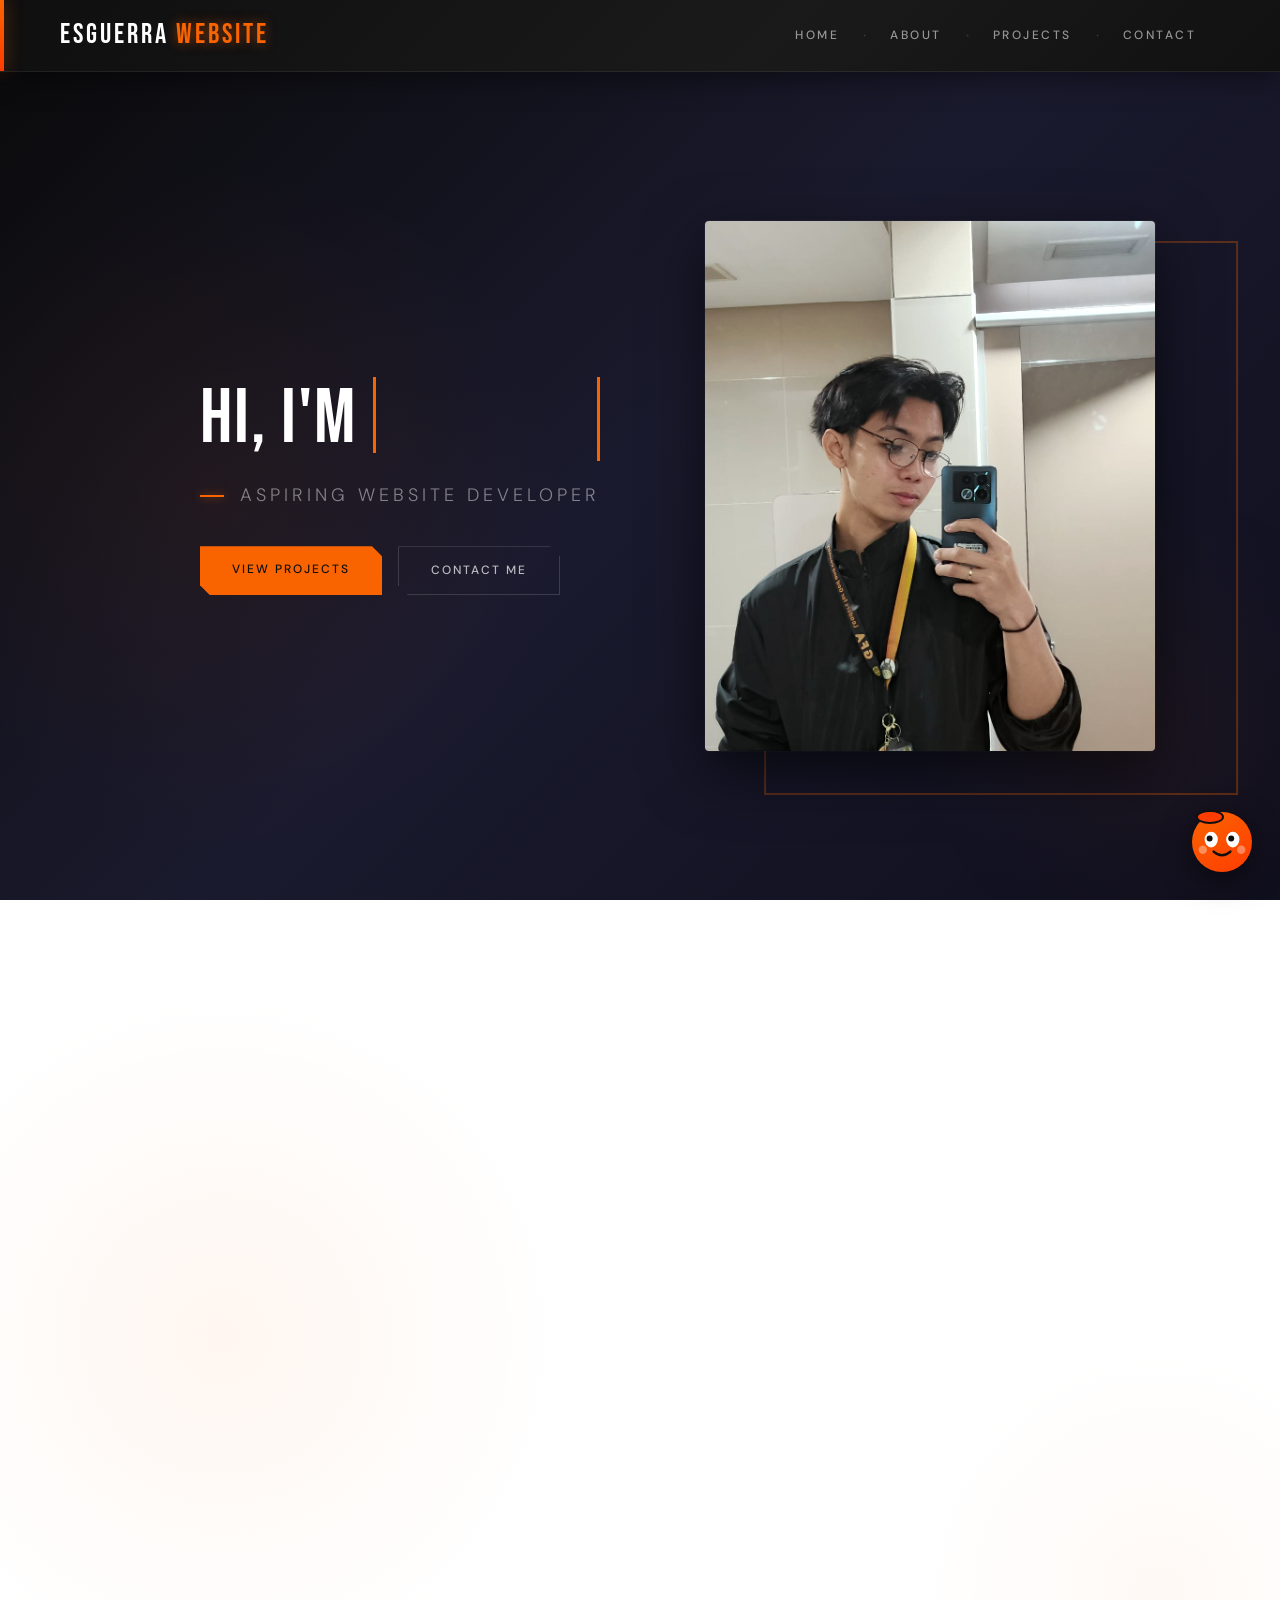
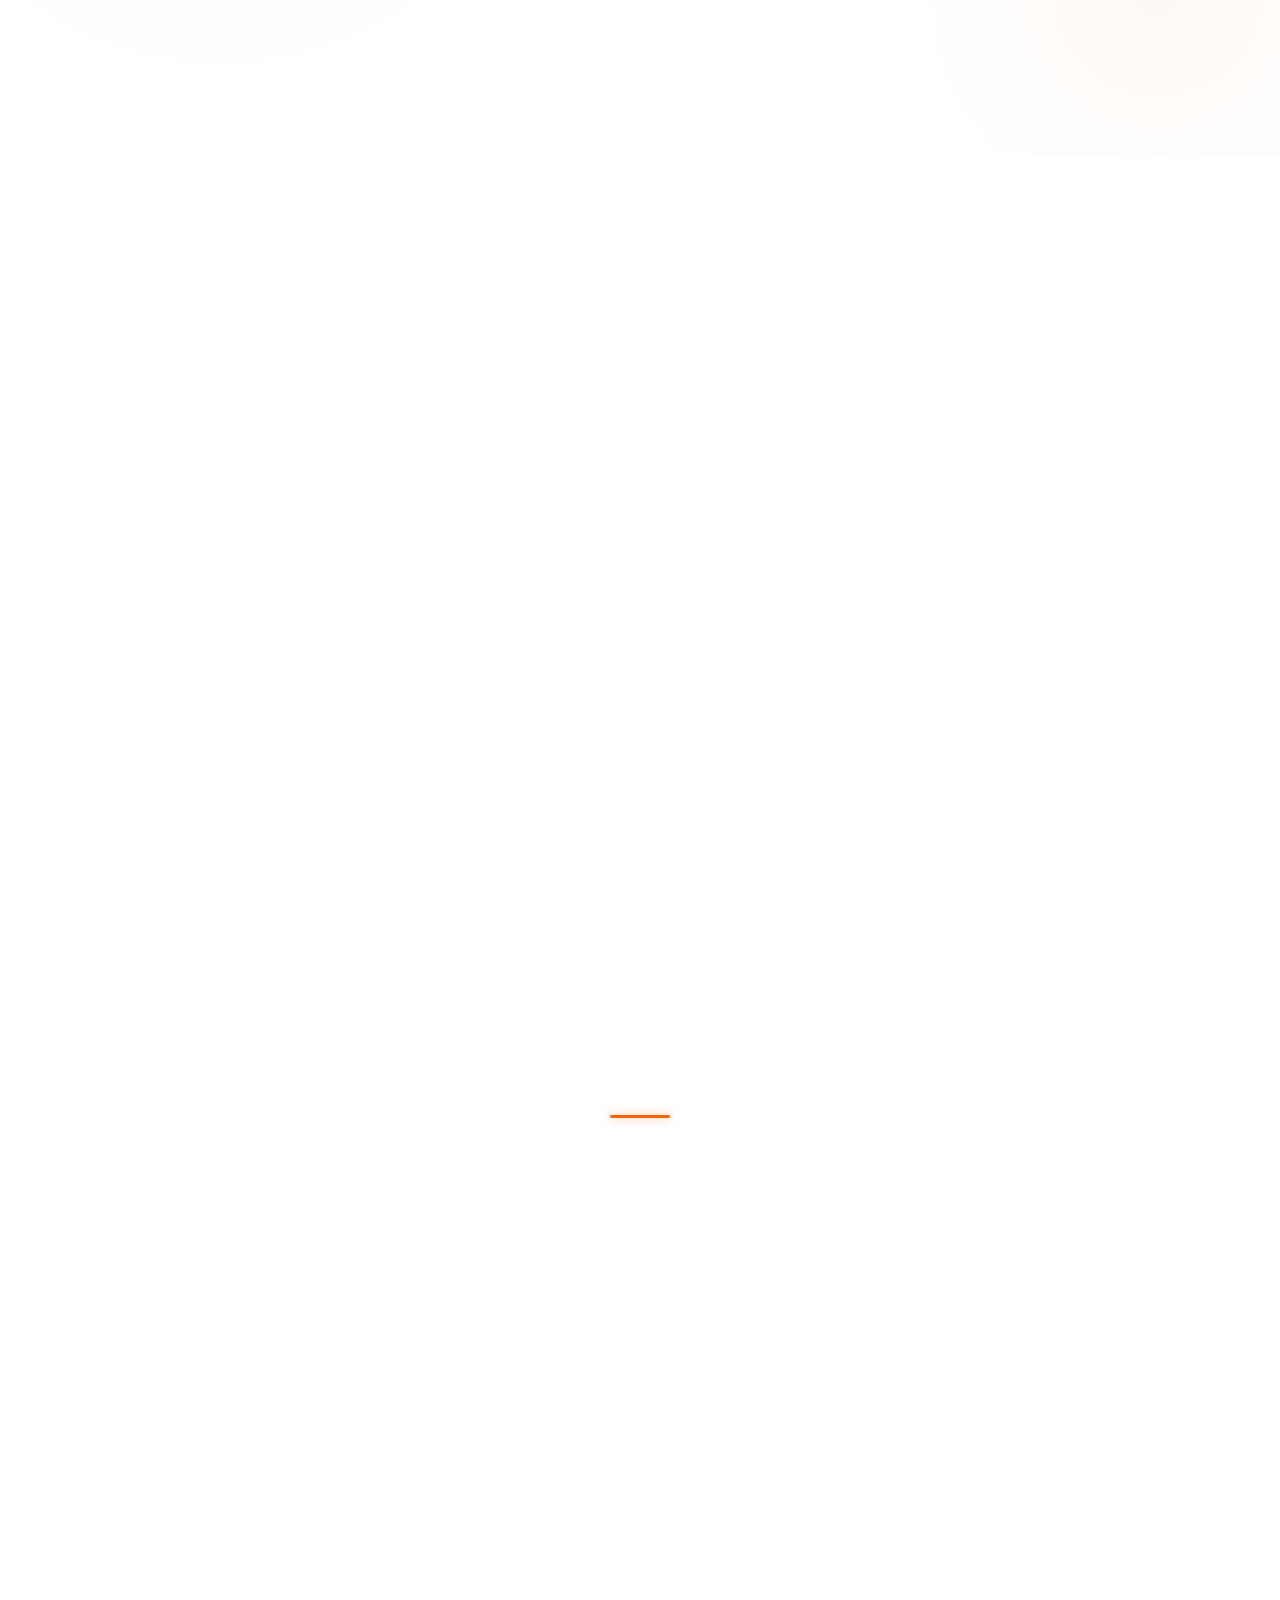
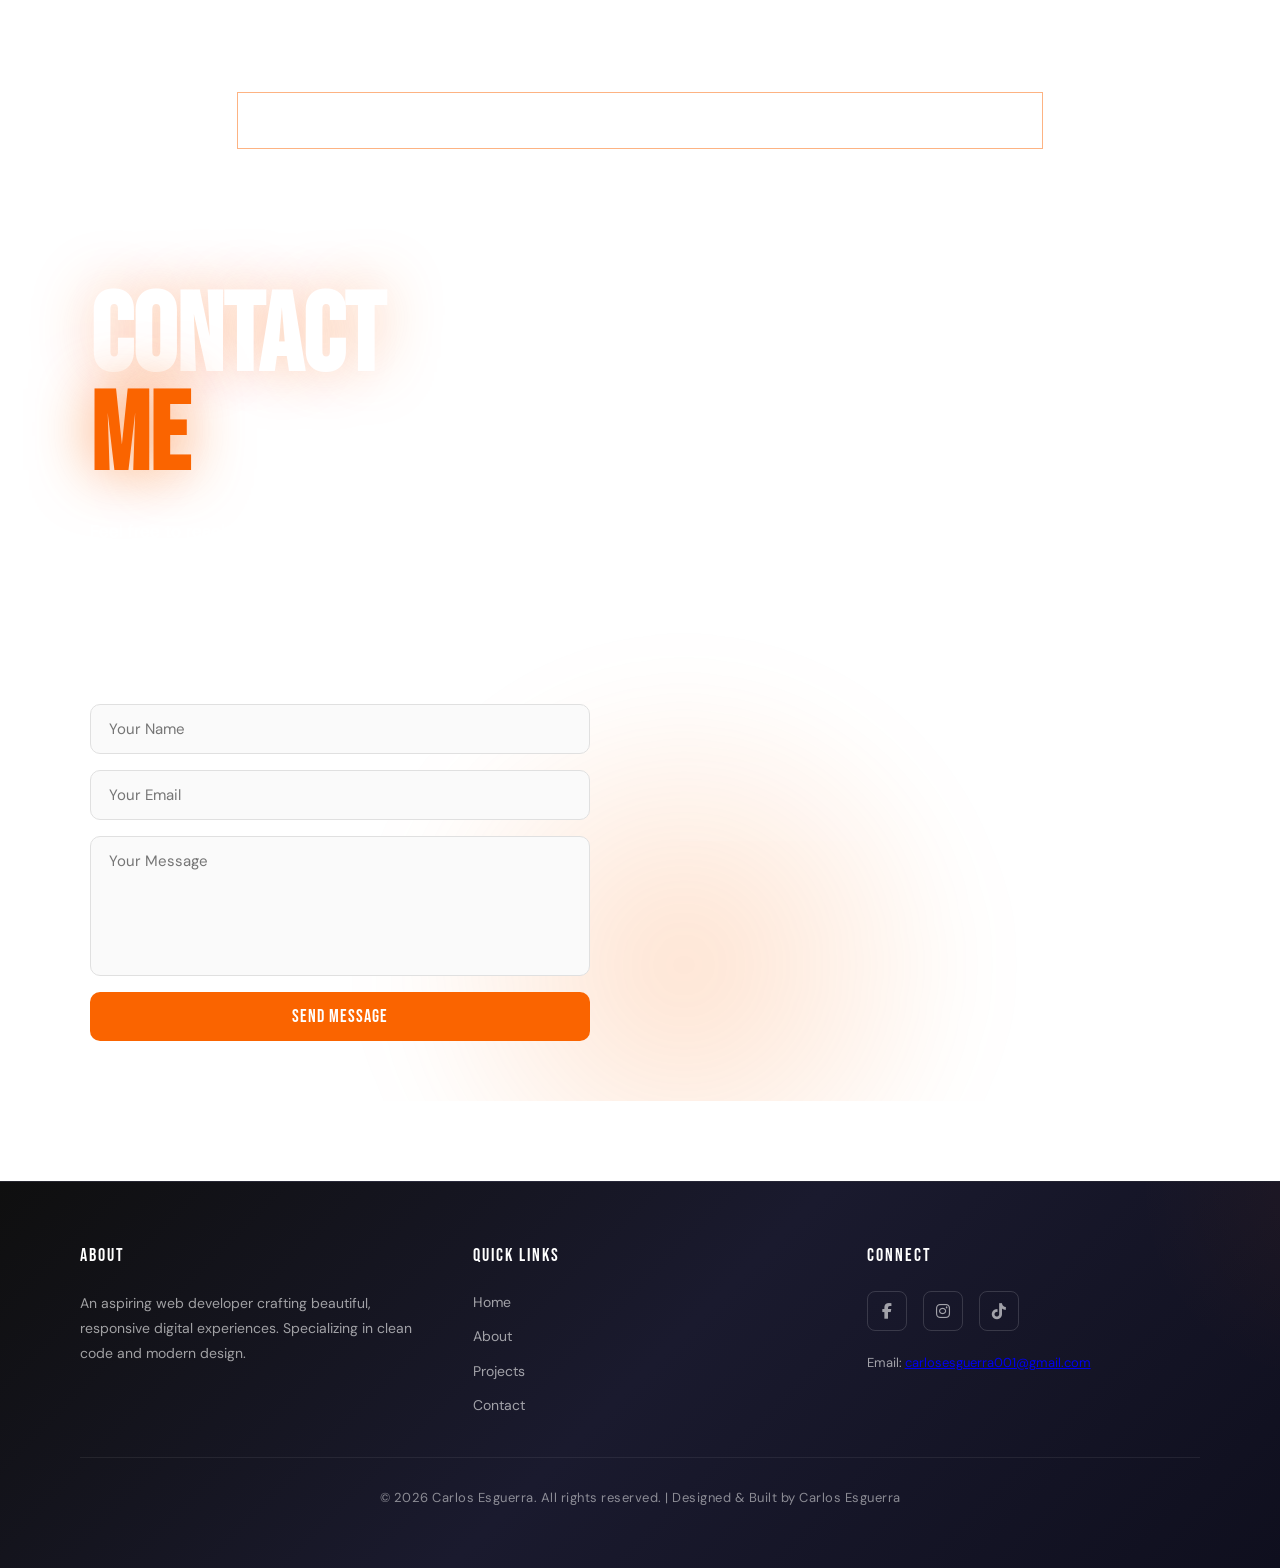
==== commit 677700da: "pls" ====
--- a/index.html
+++ b/index.html
@@ -18,8 +18,8 @@
   <link rel="stylesheet" href="css/projects.css">
   <link rel="stylesheet" href="css/contact.css">
   <link rel="stylesheet" href="css/footer.css">
-  <link rel="stylesheet" href="css/chatbot.css">
-  <script src="JavaS/Chatbot.js"></script>
+  <link rel="stylesheet" href="css/chatbot.css?v=2">
+  <script src="JavaS/Chatbot.js?v=2"></script>
   <link rel="icon" href="favicon.png" type="image/png">
 
   
--- a/css/chatbot.css
+++ b/css/chatbot.css
@@ -3,6 +3,23 @@
    ESGUERRA portfolio theme
    ============================ */
 
+#chatbot-root {
+  position: fixed !important;
+  top: 0;
+  left: 0;
+  width: 100%;
+  height: 100%;
+  margin: 0;
+  padding: 0;
+  overflow: visible;
+  pointer-events: none;
+  z-index: 999999;
+}
+
+#chatbot-root > * {
+  pointer-events: auto;
+}
+
 #chatbot-root * {
   box-sizing: border-box;
   font-family: 'DM Sans', sans-serif;
@@ -10,7 +27,7 @@
 
 /* ---- Floating bubble ---- */
 #chatbot-bubble {
-  position: fixed;
+  position: absolute;
   bottom: 28px;
   right: 28px;
   width: 60px;
@@ -387,7 +404,7 @@
   letter-spacing: 0.3px;
 }
 
-/* ---- Cute cursor-following face (replaces old "C" letter avatars) ---- */
+/* ---- Cute cursor-following face ---- */
 .chatbot-face {
   width: 100%;
   height: 100%;
@@ -430,10 +447,6 @@
 }
 
 /* ---- Emotion bounce + sparkle burst ---- */
-#chatbot-bubble, #chatbot-avatar {
-  position: relative;
-}
-
 @keyframes chatbot-bounce-pop {
   0%   { transform: scale(1); }
   35%  { transform: scale(1.18); }
@@ -456,6 +469,10 @@
   pointer-events: none;
   animation: chatbot-sparkle-pop 0.8s ease-out forwards;
   z-index: 5;
+}
+
+#chatbot-quick-replies.chatbot-chips-return .chatbot-chip {
+  animation: chatbot-chip-pop 0.3s cubic-bezier(0.34, 1.56, 0.64, 1) forwards;
 }
 
 /* ---- Mobile ---- */
@@ -471,13 +488,4 @@
     right: 20px;
     bottom: 20px;
   }
-}
-
-#chatbot-root {
-  position: fixed !important;
-  inset: 0;
-  width: 0;
-  height: 0;
-  overflow: visible;
-  z-index: 999999;
 }
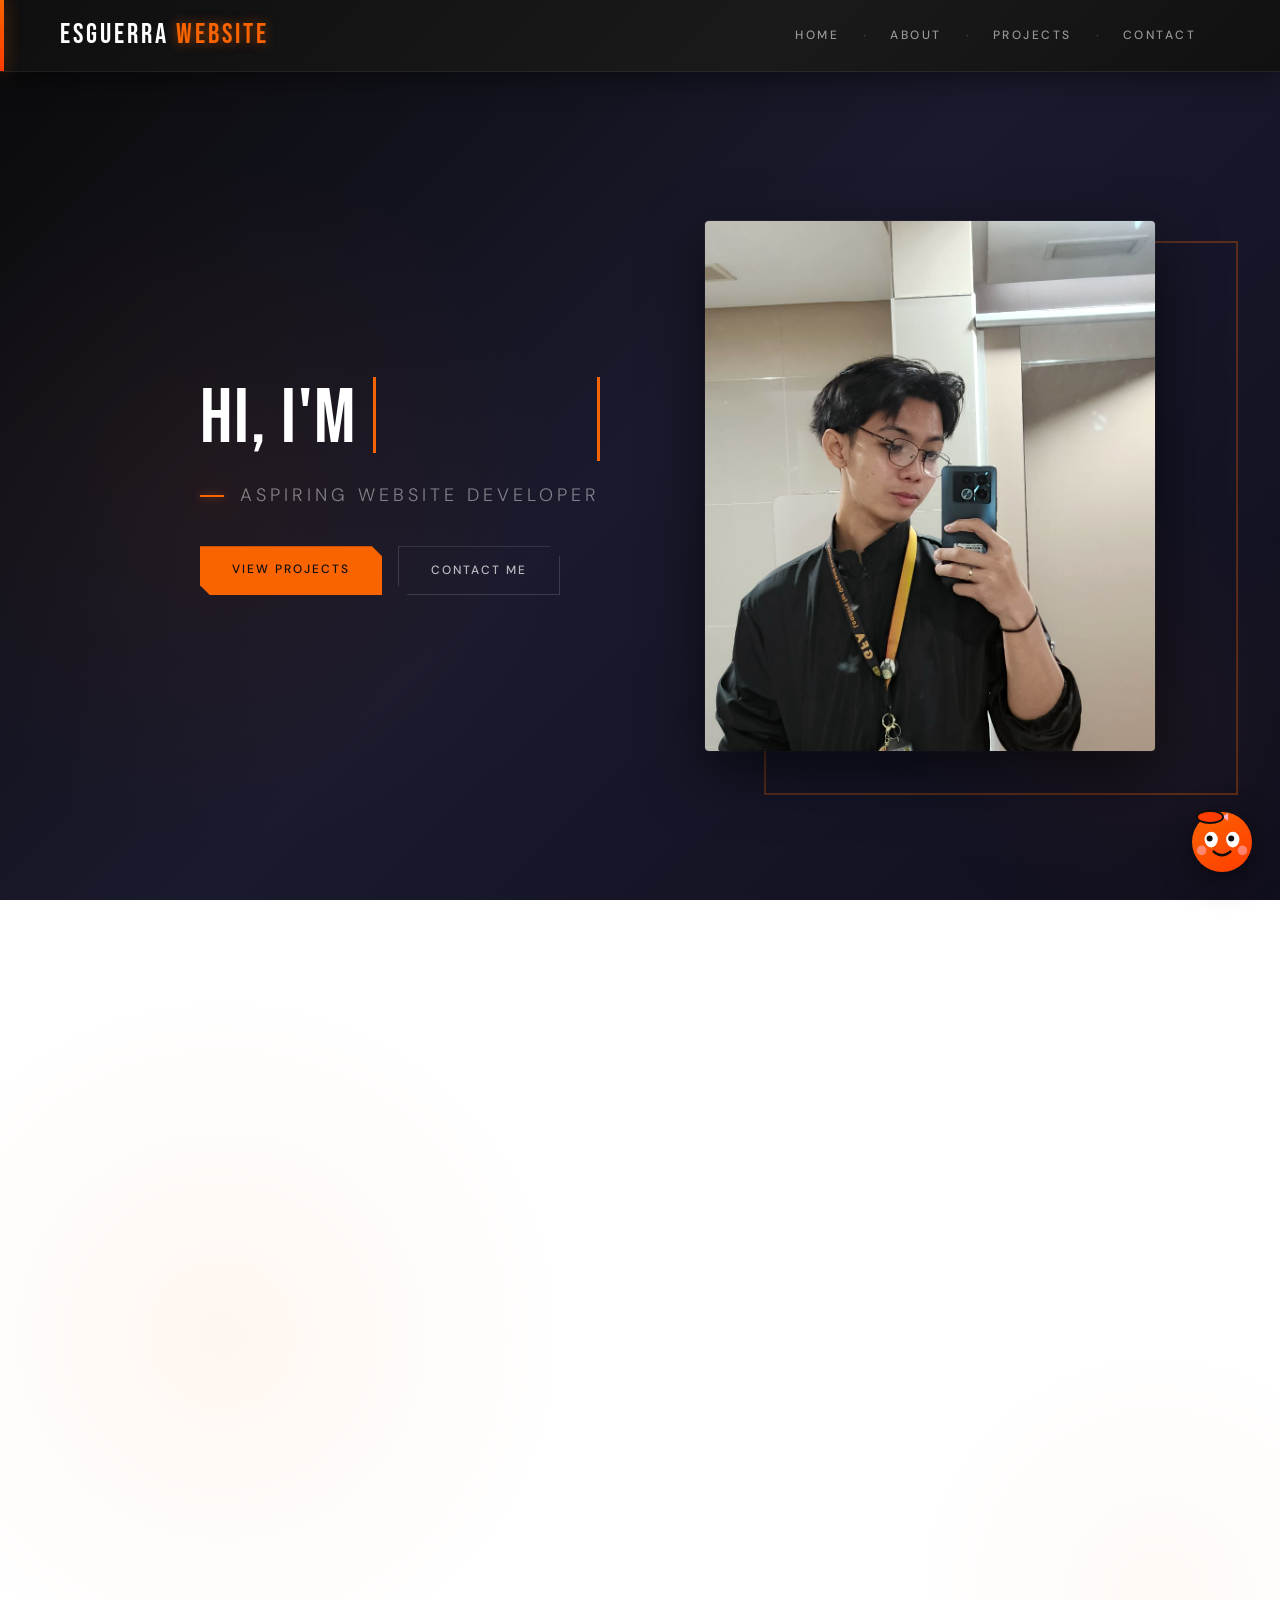
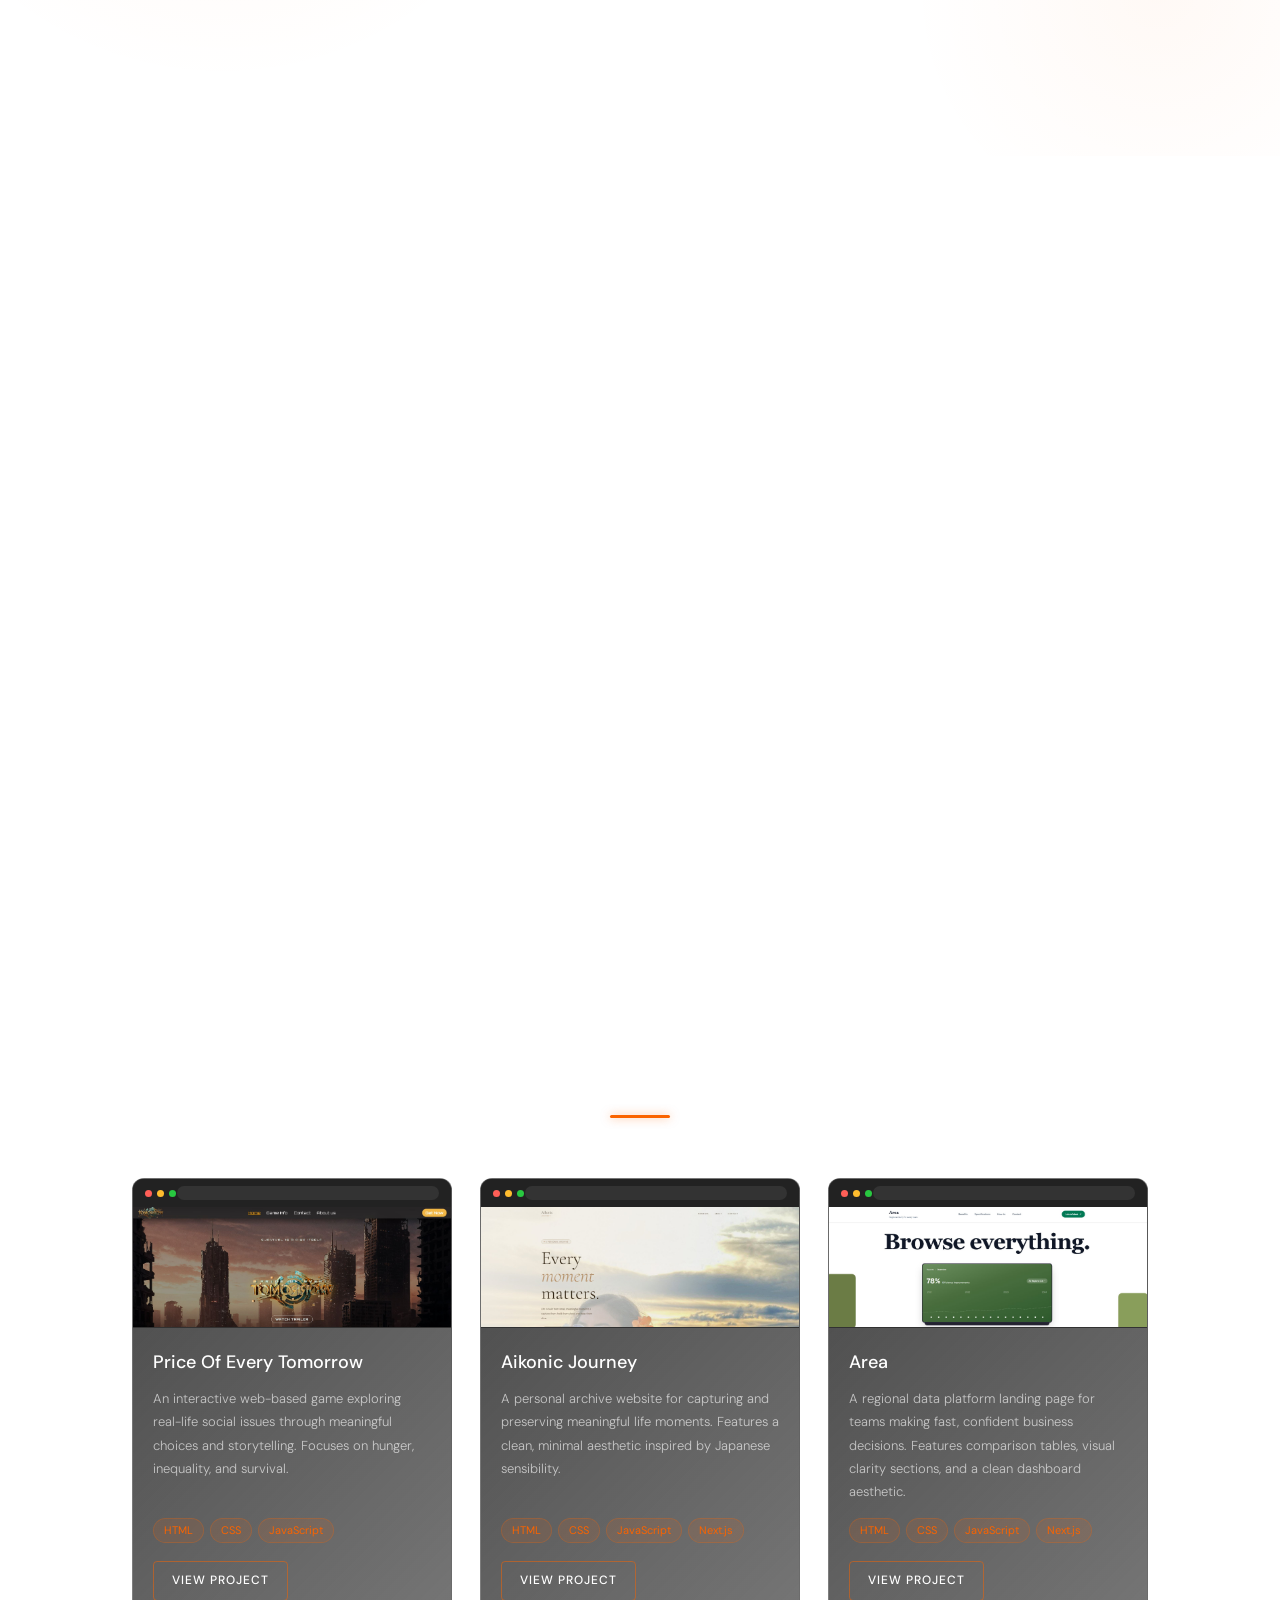
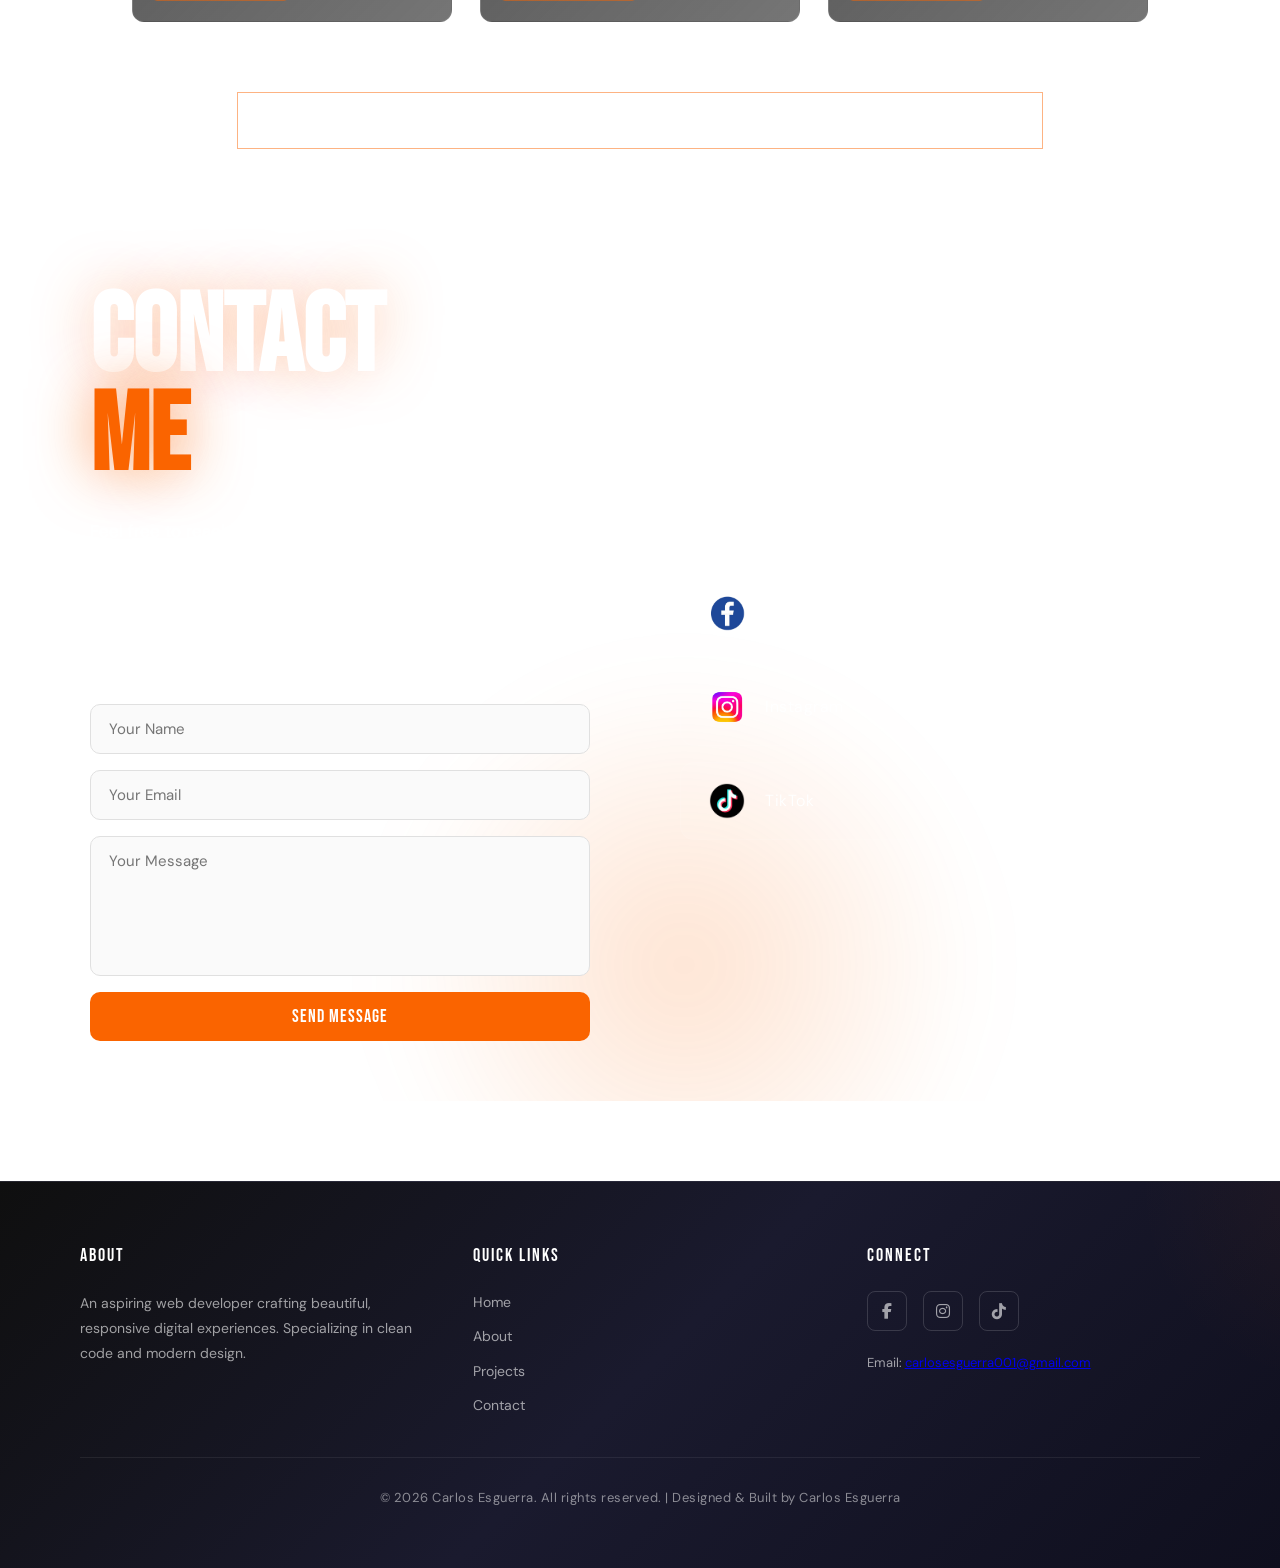
==== commit d912b5d2: "add" ====
--- a/index.html
+++ b/index.html
@@ -18,8 +18,8 @@
   <link rel="stylesheet" href="css/projects.css">
   <link rel="stylesheet" href="css/contact.css">
   <link rel="stylesheet" href="css/footer.css">
-  <link rel="stylesheet" href="css/chatbot.css?v=2">
-  <script src="JavaS/Chatbot.js?v=2"></script>
+  <link rel="stylesheet" href="css/chatbot.css?v=3">
+  <script src="JavaS/Chatbot.js?v=3"></script>
   <link rel="icon" href="favicon.png" type="image/png">
 
   
--- a/css/chatbot.css
+++ b/css/chatbot.css
@@ -41,23 +41,28 @@
   justify-content: center;
   z-index: 998;
   box-shadow: 0 8px 30px rgba(0, 0, 0, 0.5);
-  transition: transform 0.25s ease, box-shadow 0.3s ease;
-  animation: chatbot-pulse 2.4s ease-in-out infinite;
+  transition: box-shadow 0.3s ease;
+  animation: chatbot-pulse 2.4s ease-in-out infinite, chatbot-float 3.2s ease-in-out infinite;
 }
 
 #chatbot-bubble:hover {
-  transform: translateY(-3px) scale(1.06);
+  animation: chatbot-pulse 2.4s ease-in-out infinite, chatbot-wiggle 0.4s ease-in-out;
   box-shadow: 0 12px 40px rgba(250, 100, 0, 0.5);
-  animation: chatbot-pulse 2.4s ease-in-out infinite, chatbot-wiggle 0.4s ease-in-out;
 }
 
 #chatbot-bubble:active {
-  transform: translateY(-1px) scale(0.97);
+  transform: scale(0.95);
 }
 
 @keyframes chatbot-pulse {
   0%, 100% { box-shadow: 0 8px 30px rgba(0,0,0,0.5), 0 0 0 0 rgba(250,100,0,0.35); }
   50%      { box-shadow: 0 8px 30px rgba(0,0,0,0.5), 0 0 0 14px rgba(250,100,0,0); }
+}
+
+/* Cute idle bob — subtle up/down float */
+@keyframes chatbot-float {
+  0%, 100% { transform: translateY(0); }
+  50%      { transform: translateY(-4px); }
 }
 
 @keyframes chatbot-wiggle {
@@ -89,8 +94,8 @@
   max-height: calc(100vh - 140px);
   background: linear-gradient(165deg, #17171a 0%, #0e0e10 100%);
   border: 1px solid rgba(255, 255, 255, 0.08);
-  border-radius: 18px;
-  box-shadow: 0 30px 90px rgba(0, 0, 0, 0.75), 0 0 50px rgba(250, 100, 0, 0.1);
+  border-radius: 22px;
+  box-shadow: 0 30px 90px rgba(0, 0, 0, 0.75), 0 0 50px rgba(250, 100, 0, 0.12);
   display: none;
   flex-direction: column;
   overflow: hidden;
@@ -131,8 +136,8 @@
 }
 
 #chatbot-avatar {
-  width: 38px;
-  height: 38px;
+  width: 40px;
+  height: 40px;
   border-radius: 50%;
   background: linear-gradient(145deg, rgb(250, 100, 0), #ff3c00);
   display: flex;
@@ -237,8 +242,8 @@
 }
 
 .chatbot-mini-avatar {
-  width: 22px;
-  height: 22px;
+  width: 24px;
+  height: 24px;
   border-radius: 50%;
   background: linear-gradient(145deg, rgb(250, 100, 0), #ff3c00);
   display: flex;
@@ -251,7 +256,7 @@
 .chatbot-msg {
   max-width: 76%;
   padding: 10px 14px;
-  border-radius: 14px;
+  border-radius: 16px;
   font-size: 13.5px;
   font-weight: 300;
   line-height: 1.6;
@@ -324,7 +329,7 @@
 .chatbot-chip:hover {
   background: rgba(250, 100, 0, 0.2);
   border-color: rgba(250, 100, 0, 0.6);
-  transform: translateY(-1px);
+  transform: translateY(-1px) scale(1.03);
 }
 
 @keyframes chatbot-chip-pop {
@@ -430,10 +435,13 @@
 .chatbot-face .chatbot-eye.chatbot-blinking {
   transform: scaleY(0.08);
 }
+
+/* Bigger, pinker blush for extra cuteness */
 .chatbot-face-blush {
-  fill: #fff;
-  opacity: 0.35;
-}
+  fill: #ffb3c6;
+  opacity: 0.55;
+}
+
 .chatbot-face-mouth {
   fill: none;
   stroke: #0f0f0f;
@@ -444,6 +452,16 @@
 
 .chatbot-mini-avatar .chatbot-face-mouth {
   stroke-width: 5;
+}
+
+/* Little bow accessory on top of the head */
+.chatbot-face-bow {
+  fill: #ffb3c6;
+  stroke: #ff8fab;
+  stroke-width: 0.6;
+}
+.chatbot-face-bow-knot {
+  fill: #ff8fab;
 }
 
 /* ---- Emotion bounce + sparkle burst ---- */
